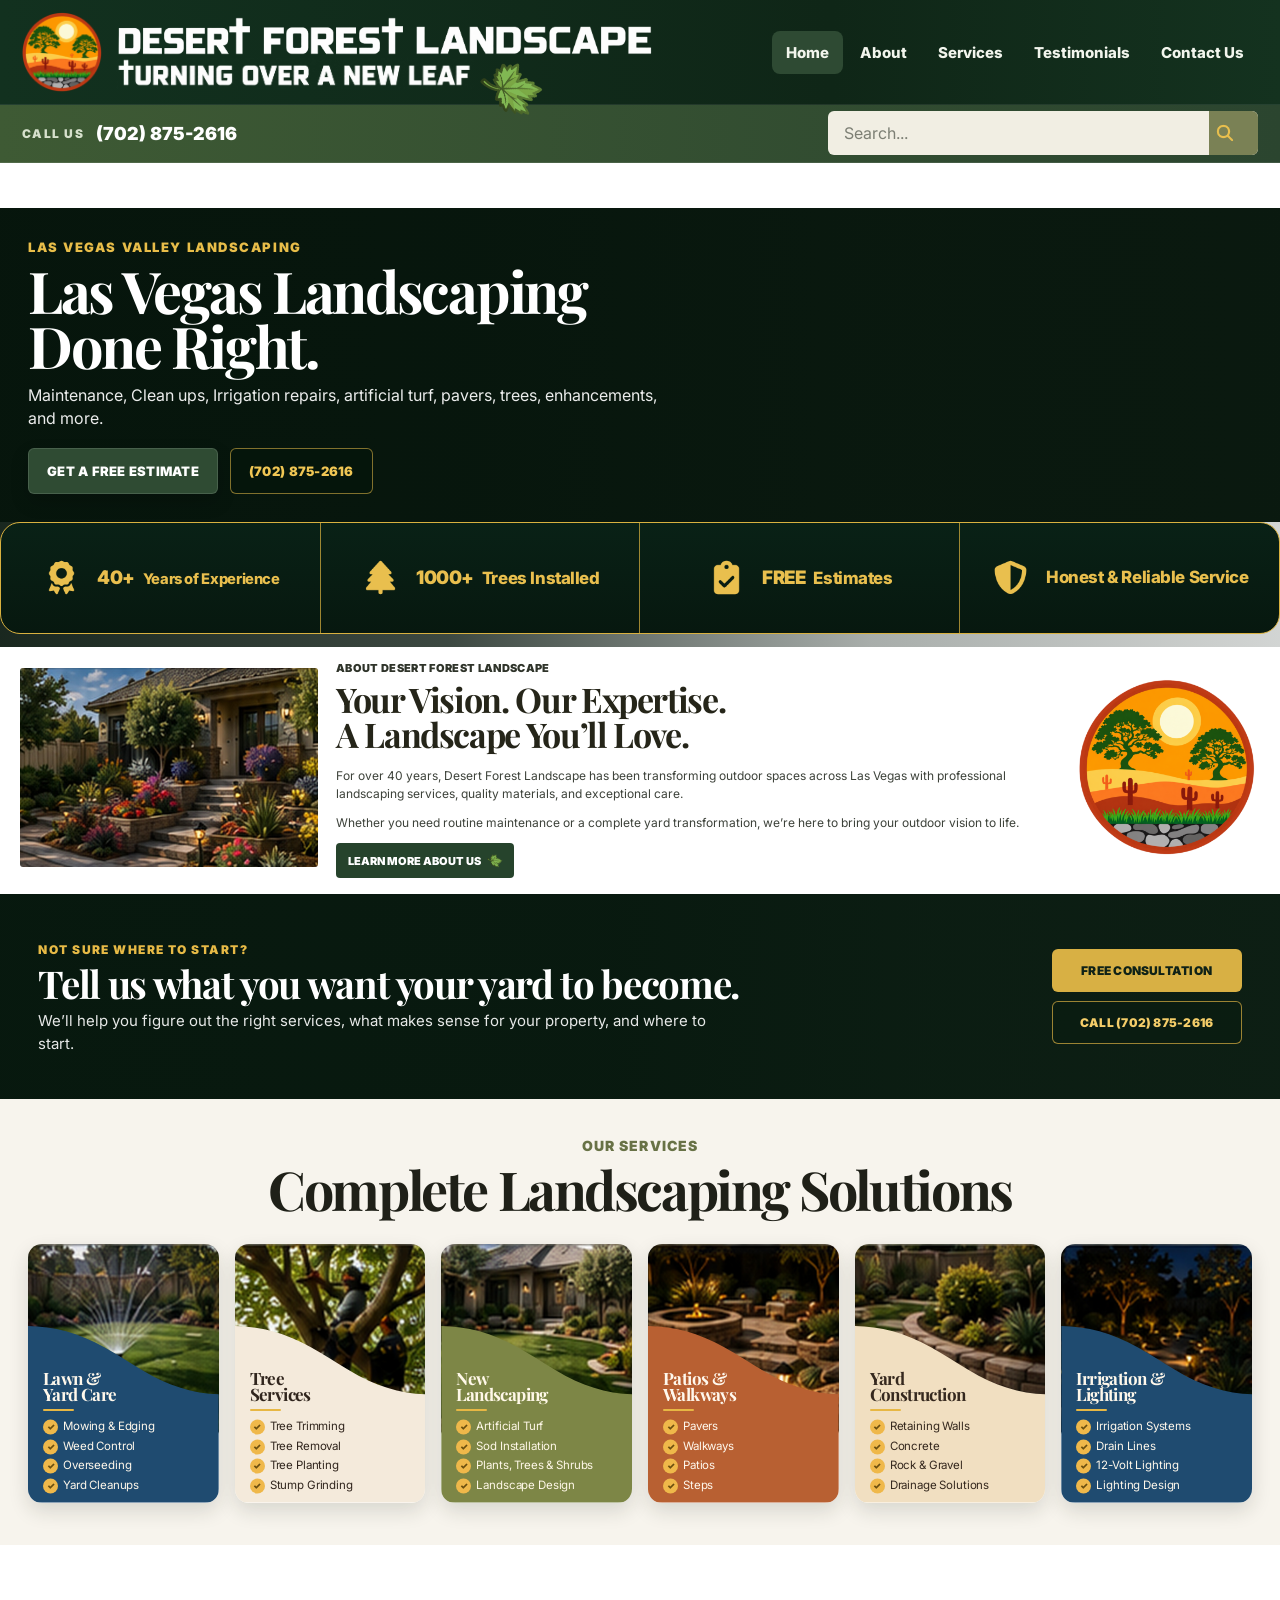
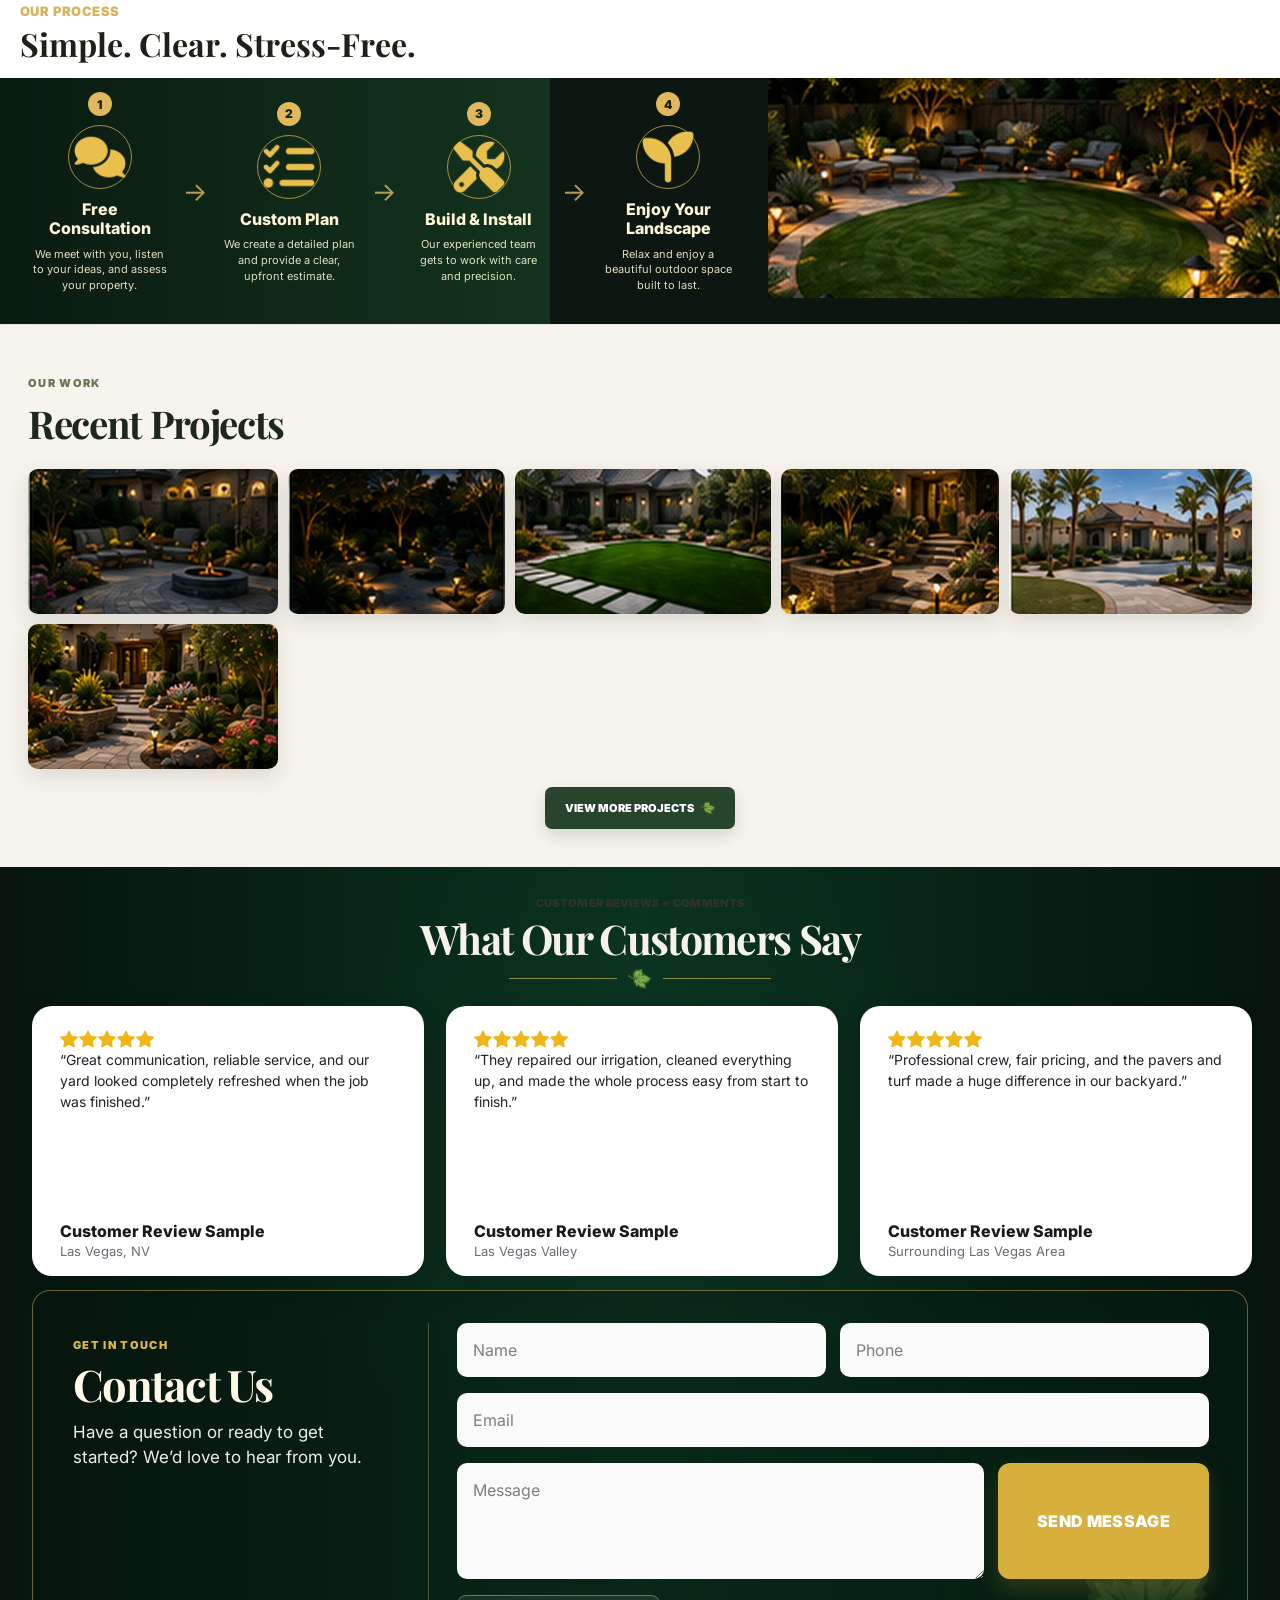
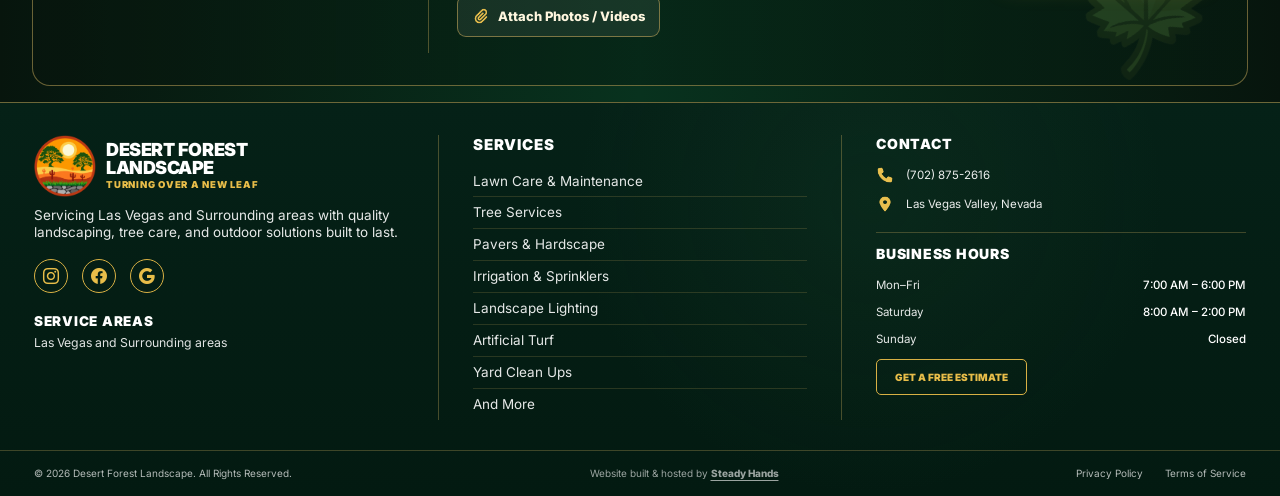
==== index.html @ 33e4dfc3 "Update index.html" ====
<!DOCTYPE html>
<html lang="en">
<head>
  <meta charset="UTF-8" />
  <meta name="viewport" content="width=device-width, initial-scale=1.0, maximum-scale=1.0, user-scalable=no" />
  <meta name="description" content="Desert Forest Landscape offers complete landscaping solutions in Las Vegas, from lawn care and tree services to pavers, irrigation, and lighting." />
  <title>Desert Forest Landscape</title>
  <link rel="preconnect" href="https://fonts.googleapis.com">
  <link rel="preconnect" href="https://fonts.gstatic.com" crossorigin>
  <link href="https://fonts.googleapis.com/css2?family=Inter:wght@400;500;600;700;800;900&family=Playfair+Display:wght@700;800;900&display=swap" rel="stylesheet">
  <link rel="stylesheet" href="https://cdn.jsdelivr.net/npm/bootstrap-icons@1.11.3/font/bootstrap-icons.min.css">
  <link rel="stylesheet" href="css.css" />

  <script>
    // Force a true refresh to start at the top of the page.
    if ('scrollRestoration' in history) {
      history.scrollRestoration = 'manual';
    }

    const navEntry = performance.getEntriesByType('navigation')[0];
    const isReload = navEntry && navEntry.type === 'reload';

    if (isReload && window.location.hash) {
      history.replaceState(
        null,
        '',
        window.location.pathname + window.location.search
      );
    }

    if (isReload) {
      window.scrollTo(0, 0);

      window.addEventListener('pageshow', () => {
        window.scrollTo(0, 0);

        requestAnimationFrame(() => {
          window.scrollTo(0, 0);

          requestAnimationFrame(() => {
            window.scrollTo(0, 0);
          });
        });
      });
    }
  </script>


  <style>
    .partner-ticker { overflow: hidden; background: #173f2f; color: #fff; white-space: nowrap; border-top: 1px solid rgba(255,255,255,.12); border-bottom: 1px solid rgba(255,255,255,.12); }
    .partner-ticker-track { display: inline-flex; align-items: center; gap: 28px; min-width: max-content; padding: 12px 0; font-weight: 800; letter-spacing: .08em; text-transform: uppercase; animation: partnerTicker 24s linear infinite; }
    @keyframes partnerTicker { from { transform: translateX(0); } to { transform: translateX(-50%); } }
    .customer-review-samples { grid-template-columns: repeat(3, minmax(0, 1fr)); gap: 22px; }
    .customer-review-samples .review-card { height: 100%; }
    .steadyhands-credit { margin: 8px 0 0; font-size: .85rem; opacity: .86; }
    .steadyhands-credit a { color: inherit; font-weight: 800; text-decoration: underline; text-underline-offset: 3px; }
    @media (max-width: 800px) {
      .customer-review-samples { grid-template-columns: 1fr; }
      .partner-ticker-track { animation-duration: 18s; }
    }
    .brand-leaf {
  cursor: pointer;
  position: relative;
  z-index: 10;
}

  </style>
</head>
<body>
  <header class="site-header">
    <div class="header-inner shell-wide">
      <a class="brand" href="#home" aria-label="Desert Forest Landscape home">
        <img class="brand-logo" src="images/logo.png" alt="Desert Forest Landscape logo" />
        <span class="brand-copy">
          <img class="brand-text" src="images/text.png" alt="Desert Forest Landscape" />
          <span class="brand-tagline-row">
            <img class="brand-slogan" src="images/slogan.png" alt="Turning over a new leaf" />
            <img class="brand-leaf" src="images/leaf.png" alt="" aria-hidden="true" />
          </span>
        </span>
      </a>

      <button class="mobile-menu-button" id="mobileMenuButton" aria-label="Open menu" aria-expanded="false">
        <span></span><span></span><span></span>
      </button>

      <nav class="main-nav" id="mainNav" aria-label="Primary navigation">
        <a href="#home" class="nav-link active">Home</a>
        <a href="#about" class="nav-link">About</a>
        <a href="#services" class="nav-link">Services</a>
        <a href="#testimonials" class="nav-link">Testimonials</a>
        
        <a href="#contact" class="nav-link">Contact Us</a>
      </nav>
    </div>
  </header>

  <div class="sub-header">
    <div class="sub-header-inner shell-wide">
      <a class="phone-link" href="tel:+17028752616">
        <span>Call Us</span>
        <strong>(702) 875-2616</strong>
      </a>

      <form class="site-search" role="search">
        <input type="search" placeholder="Search..." aria-label="Search services" />
        <button type="submit" aria-label="Search"><img src="icons/search.png" alt="" aria-hidden="true" style="width:20px;height:20px;object-fit:contain;"></button>
      </form>
    </div>
  </div>

  <section class="partner-ticker" aria-label="Trusted local partners">
    <div class="partner-ticker-track">
      <span>Star Nursery</span><span>•</span><span>Moon Valley Nursery</span><span>•</span><span>A&amp;L Handyman</span><span>•</span>
      <span>Star Nursery</span><span>•</span><span>Moon Valley Nursery</span><span>•</span><span>A&amp;L Handyman</span><span>•</span>
    </div>
  </section>

  <main id="home">
<section class="compact-hero" id="home">
      <div class="compact-hero-image" aria-hidden="true"></div>
      <div class="compact-hero-overlay"></div>
      <div class="compact-hero-content">
        <div class="compact-hero-copy">
          <span class="compact-hero-kicker">LAS VEGAS VALLEY LANDSCAPING</span>
          <h1>Las Vegas Landscaping Done Right.</h1>
          <p>Maintenance, Clean ups, Irrigation repairs, artificial turf, pavers, trees, enhancements, and more.</p>
          <div class="compact-hero-actions">
            <a class="hero-cta hero-cta-primary" href="#contact">GET A FREE ESTIMATE</a>
            <a class="hero-cta hero-cta-secondary" href="tel:+17028752616">(702) 875-2616</a>
          </div>
        </div>
      </div>
    </section>

    <section class="stats-section" aria-label="Company highlights">
      <div class="stats-grid">
        <article class="stat-card">
          <div class="stat-icon"><img src="icons/award.png" alt="" aria-hidden="true" style="width:100%;height:100%;object-fit:contain;"></div>
          <div class="stat-label"><strong>40+</strong><span>Years of Experience</span></div>
        </article>
        <article class="stat-card">
          <div class="stat-icon"><img src="icons/tree.png" alt="" aria-hidden="true" style="width:100%;height:100%;object-fit:contain;"></div>
          <div class="stat-label"><strong>1000+</strong><span>Trees Installed</span></div>
        </article>
        <article class="stat-card">
          <div class="stat-icon"><img src="icons/estimate.png" alt="" aria-hidden="true" style="width:100%;height:100%;object-fit:contain;"></div>
          <div class="stat-label"><strong>FREE</strong><span>Estimates</span></div>
        </article>
        <article class="stat-card">
          <div class="stat-icon"><img src="icons/reliable.png" alt="" aria-hidden="true" style="width:100%;height:100%;object-fit:contain;"></div>
          <div class="stat-label"><span>Honest &amp; Reliable Service</span></div>
        </article>
      </div>
    </section>

<section class="about-section" id="about">
      <div class="site-width about-grid">
        <div class="about-photo"><img src="images/1.png" alt="Desert Forest Landscape project" /></div>
        <div class="about-copy">
          <span class="eyebrow">ABOUT DESERT FOREST LANDSCAPE</span>
          <h2>Your Vision. Our Expertise.<br>A Landscape You’ll Love.</h2>
          <p>For over 40 years, Desert Forest Landscape has been transforming outdoor spaces across Las Vegas with professional landscaping services, quality materials, and exceptional care.</p>
          <p>Whether you need routine maintenance or a complete yard transformation, we’re here to bring your outdoor vision to life.</p>
          <a href="#contact" class="small-button">LEARN MORE ABOUT US <img src="images/leaf.png" alt="" aria-hidden="true"></a>
        </div>
        <div class="about-logo-wrap"><img src="images/logo.png" alt="Desert Forest Landscape logo" /></div>
      </div>
    </section>

    <section class="consultation-strip">
      <div class="consultation-strip-bg" aria-hidden="true"></div>
      <div class="consultation-strip-overlay"></div>
      <div class="consultation-strip-content">
        <div class="consultation-strip-copy">
          <span class="consultation-kicker">NOT SURE WHERE TO START?</span>
          <h2>Tell us what you want your yard to become.</h2>
          <p>We’ll help you figure out the right services, what makes sense for your property, and where to start.</p>
        </div>
        <div class="consultation-strip-actions">
          <a href="#contact" class="consultation-button primary">FREE CONSULTATION</a>
          <a href="tel:+17028752616" class="consultation-button secondary">CALL (702) 875-2616</a>
        </div>
      </div>
    </section>


    <section class="services-section" id="services">
      <div class="site-width">
        <div class="section-head">
          <span class="eyebrow centered-eyebrow">OUR SERVICES</span>
          <h2>Complete Landscaping Solutions</h2>
        </div>

        <div class="services-grid services-card-grid">
          <article class="service-card service-card-blue searchable-card">
            <img src="images/4.png" alt="Lawn and yard care service" />
            <div class="service-card-body">
              <h3>Lawn &amp;<br>Yard Care</h3>
              <span class="service-accent"></span>
              <ul>
                <li>Mowing &amp; Edging</li>
                <li>Weed Control</li>
                <li>Overseeding</li>
                <li>Yard Cleanups</li>
              </ul>
            </div>
          </article>

          <article class="service-card service-card-cream searchable-card">
            <img src="images/5.png" alt="Tree services" />
            <div class="service-card-body">
              <h3>Tree<br>Services</h3>
              <span class="service-accent"></span>
              <ul>
                <li>Tree Trimming</li>
                <li>Tree Removal</li>
                <li>Tree Planting</li>
                <li>Stump Grinding</li>
              </ul>
            </div>
          </article>

          <article class="service-card service-card-olive searchable-card">
            <img src="images/6.png" alt="New landscaping service" />
            <div class="service-card-body">
              <h3>New<br>Landscaping</h3>
              <span class="service-accent"></span>
              <ul>
                <li>Artificial Turf</li>
                <li>Sod Installation</li>
                <li>Plants, Trees &amp; Shrubs</li>
                <li>Landscape Design</li>
              </ul>
            </div>
          </article>

          <article class="service-card service-card-rust searchable-card">
            <img src="images/7.png" alt="Patios and walkways" />
            <div class="service-card-body">
              <h3>Patios &amp;<br>Walkways</h3>
              <span class="service-accent"></span>
              <ul>
                <li>Pavers</li>
                <li>Walkways</li>
                <li>Patios</li>
                <li>Steps</li>
              </ul>
            </div>
          </article>

          <article class="service-card service-card-tan searchable-card">
            <img src="images/8.png" alt="Yard construction" />
            <div class="service-card-body">
              <h3>Yard<br>Construction</h3>
              <span class="service-accent"></span>
              <ul>
                <li>Retaining Walls</li>
                <li>Concrete</li>
                <li>Rock &amp; Gravel</li>
                <li>Drainage Solutions</li>
              </ul>
            </div>
          </article>

          <article class="service-card service-card-blue searchable-card">
            <img src="images/9.png" alt="Irrigation and lighting" />
            <div class="service-card-body">
              <h3>Irrigation &amp;<br>Lighting</h3>
              <span class="service-accent"></span>
              <ul>
                <li>Irrigation Systems</li>
                <li>Drain Lines</li>
                <li>12-Volt Lighting</li>
                <li>Lighting Design</li>
              </ul>
            </div>
          </article>
        </div>
      </div>
    </section>

    <div class="site-width process-heading process-heading-outside">
      <span class="eyebrow">OUR PROCESS</span>
      <h2>Simple. Clear. Stress-Free.</h2>
    </div>

    <section class="process-section" id="process">
      <div class="site-width process-layout">
        <div class="process-copy">
          <div class="process-steps">
            <article class="step-item">
              <span class="step-badge">1</span>
              <div class="step-icon"><img src="icons/consultation.png" alt="" aria-hidden="true" style="width:100%;height:100%;object-fit:contain;"></div>
              <h3>Free Consultation</h3>
              <p>We meet with you, listen to your ideas, and assess your property.</p>
            </article>
            <div class="process-arrow">→</div>
            <article class="step-item">
              <span class="step-badge">2</span>
              <div class="step-icon"><img src="icons/custom-plan.png" alt="" aria-hidden="true" style="width:100%;height:100%;object-fit:contain;"></div>
              <h3>Custom Plan</h3>
              <p>We create a detailed plan and provide a clear, upfront estimate.</p>
            </article>
            <div class="process-arrow">→</div>
            <article class="step-item">
              <span class="step-badge">3</span>
              <div class="step-icon"><img src="icons/build-install.png" alt="" aria-hidden="true" style="width:100%;height:100%;object-fit:contain;"></div>
              <h3>Build &amp; Install</h3>
              <p>Our experienced team gets to work with care and precision.</p>
            </article>
            <div class="process-arrow">→</div>
            <article class="step-item">
              <span class="step-badge">4</span>
              <div class="step-icon"><img src="icons/landscape.png" alt="" aria-hidden="true" style="width:100%;height:100%;object-fit:contain;"></div>
              <h3>Enjoy Your Landscape</h3>
              <p>Relax and enjoy a beautiful outdoor space built to last.</p>
            </article>
          </div>
        </div>
        <div class="process-photo"><img src="images/3.png" alt="Completed landscape project" /></div>
      </div>
    </section>

    <section class="projects-section" id="projects">
      <div class="site-width">
        <div class="projects-heading-row">
          <div>
            <span class="section-kicker">OUR WORK</span>
            <h2 class="projects-heading">Recent Projects</h2>
          </div>
        </div>
        <div class="projects-grid">
          <img src="images/10.png" alt="Recent project one" />
          <img src="images/11.png" alt="Recent project two" />
          <img src="images/12.png" alt="Recent project three" />
          <img src="images/13.png" alt="Recent project four" />
          <img src="images/14.png" alt="Recent project five" />
          <img src="images/15.png" alt="Recent project six" />
        </div>
        <div class="project-button-row"><a href="#contact" class="small-button center-button">VIEW MORE PROJECTS <img src="images/leaf.png" alt="" aria-hidden="true"></a></div>
      </div>
    </section>
<section class="testimonials-section" id="testimonials">
      <div class="site-width">
        <div class="testimonial-heading redesigned-heading">
          <span class="eyebrow centered-eyebrow">CUSTOMER REVIEWS + COMMENTS</span>
          <h2>What Our Customers Say</h2>
          <div class="heading-divider" aria-hidden="true">
            <span></span>
            <img src="images/leaf.png" alt="" />
            <span></span>
          </div>
        </div>

        <div class="review-cards-grid customer-review-samples">
          <article class="review-card">
            <div class="review-score-inline">
              <div class="review-stars" aria-label="5 out of 5 stars"><i class="bi bi-star-fill"></i><i class="bi bi-star-fill"></i><i class="bi bi-star-fill"></i><i class="bi bi-star-fill"></i><i class="bi bi-star-fill"></i></div>
            </div>
            <p class="review-copy">“Great communication, reliable service, and our yard looked completely refreshed when the job was finished.”</p>
            <div class="review-author-meta"><strong>Customer Review Sample</strong><span>Las Vegas, NV</span></div>
          </article>

          <article class="review-card">
            <div class="review-score-inline">
              <div class="review-stars" aria-label="5 out of 5 stars"><i class="bi bi-star-fill"></i><i class="bi bi-star-fill"></i><i class="bi bi-star-fill"></i><i class="bi bi-star-fill"></i><i class="bi bi-star-fill"></i></div>
            </div>
            <p class="review-copy">“They repaired our irrigation, cleaned everything up, and made the whole process easy from start to finish.”</p>
            <div class="review-author-meta"><strong>Customer Review Sample</strong><span>Las Vegas Valley</span></div>
          </article>

          <article class="review-card">
            <div class="review-score-inline">
              <div class="review-stars" aria-label="5 out of 5 stars"><i class="bi bi-star-fill"></i><i class="bi bi-star-fill"></i><i class="bi bi-star-fill"></i><i class="bi bi-star-fill"></i><i class="bi bi-star-fill"></i></div>
            </div>
            <p class="review-copy">“Professional crew, fair pricing, and the pavers and turf made a huge difference in our backyard.”</p>
            <div class="review-author-meta"><strong>Customer Review Sample</strong><span>Surrounding Las Vegas Area</span></div>
          </article>
        </div>

        <section class="contact-bottom-section" id="contact">
          <div class="contact-bottom-copy">
            <span class="section-kicker light-kicker">GET IN TOUCH</span>
            <h2>Contact Us</h2>
            <p>Have a question or ready to get started? We’d love to hear from you.</p>
          </div>
          <form class="contact-bottom-form" enctype="multipart/form-data">
            <div class="contact-grid">
              <input type="text" placeholder="Name" aria-label="Name">
              <input type="text" placeholder="Phone" aria-label="Phone">
            </div>
            <input type="email" placeholder="Email" aria-label="Email">

            <div class="contact-message-row">
              <textarea placeholder="Message" aria-label="Message"></textarea>
              <button type="submit" class="contact-submit">SEND MESSAGE</button>
            </div>

            <div class="contact-attachment-row">
              <label class="attachment-button" for="contactFiles">
                <img src="icons/attachment.png" alt="" aria-hidden="true" style="width:18px;height:18px;object-fit:contain;">
                <span>Attach Photos / Videos</span>
              </label>
              <input
                id="contactFiles"
                class="attachment-input"
                type="file"
                name="attachments"
                accept="image/*,video/*"
                multiple
              >
            </div>

            <div class="attachment-preview" id="attachmentPreview" aria-live="polite"></div>
          </form>
        </section>

        <footer class="mobile-footer-reference" aria-label="Desert Forest Landscape footer">
          <div class="mobile-footer-hero">
            <div class="mobile-footer-brand">
              <img class="mobile-footer-logo" src="images/logo.png" alt="Desert Forest Landscape logo">
              <div class="mobile-footer-title">DESERT FOREST<br>LANDSCAPE</div>
              <div class="mobile-footer-tagline">TURNING OVER A NEW LEAF</div>
            </div>
            <p class="mobile-footer-about">Servicing Las Vegas and Surrounding areas with quality landscaping, tree care, and outdoor solutions built to last.</p>
            <div class="mobile-footer-socials" aria-label="Social media">
              <a href="#" aria-label="Instagram"><i class="bi bi-instagram"></i></a>
              <a href="#" aria-label="Facebook"><i class="bi bi-facebook"></i></a>
              <a href="#" aria-label="Google"><i class="bi bi-google"></i></a>
            </div>
          </div>

          <div class="mobile-footer-section mobile-footer-areas">
            <h3><img src="icons/location.png" alt="" aria-hidden="true" style="width:18px;height:18px;object-fit:contain;"><span>SERVICE AREAS</span></h3>
            <p>Las Vegas and Surrounding areas</p>
          </div>

          <div class="mobile-footer-section mobile-footer-services-section">
            <h3><i class="bi bi-flower1" aria-hidden="true"></i><span>SERVICES</span></h3>
            <div class="mobile-footer-service-grid">
              <div><i class="bi bi-flower2"></i><span>Lawn Care &amp; Maintenance</span></div>
              <div><i class="bi bi-tree"></i><span>Tree Services</span></div>
              <div><i class="bi bi-grid-3x3-gap-fill"></i><span>Pavers &amp; Hardscape</span></div>
              <div><i class="bi bi-droplet-fill"></i><span>Irrigation</span></div>
              <div><i class="bi bi-lightbulb-fill"></i><span>Landscape Lighting</span></div>
              <div><i class="bi bi-flower1"></i><span>Artificial Turf</span></div>
              <div><i class="bi bi-trash3-fill"></i><span>Yard Clean Ups</span></div>
              <div><i class="bi bi-three-dots"></i><span>And More</span></div>
            </div>
          </div>

          <div class="mobile-footer-contact-hours">
            <div class="mobile-footer-contact-block">
              <h3>CONTACT</h3>
              <a href="tel:+17028752616"><img src="icons/phone.png" alt="" aria-hidden="true" style="width:18px;height:18px;object-fit:contain;"><span>(702) 875-2616</span></a>
              <p><img src="icons/location.png" alt="" aria-hidden="true" style="width:18px;height:18px;object-fit:contain;"><span>Las Vegas Valley, Nevada</span></p>
            </div>
            <div class="mobile-footer-hours-block">
              <h3>BUSINESS HOURS</h3>
              <div><span>Mon–Fri</span><strong>7:00 AM – 6:00 PM</strong></div>
              <div><span>Saturday</span><strong>8:00 AM – 2:00 PM</strong></div>
              <div><span>Sunday</span><strong>Closed</strong></div>
            </div>
          </div>

          <a class="mobile-footer-estimate" href="#contact"><img src="icons/estimate.png" alt="" aria-hidden="true" style="width:18px;height:18px;object-fit:contain;"><span>GET A FREE ESTIMATE</span></a>

          <div class="mobile-footer-bottom">
            <p>© 2026 Desert Forest Landscape. All Rights Reserved.</p>
             <p class="steadyhands-credit">Website built &amp; hosted by <a href="https://steadyhandsop.com" target="_blank" rel="noopener">Steady Hands</a></p>
            <div><a href="#">Privacy Policy</a><span>•</span><a href="#">Terms of Service</a></div>
          </div>
        </footer>

        <footer class="site-footer site-footer-expanded">
          <div class="footer-main">
            <div class="footer-brand-column">
              <div class="footer-brand-lockup">
                <img class="footer-logo" src="images/logo.png" alt="Desert Forest Landscape logo">
                <div>
                  <strong class="footer-brand-name">DESERT FOREST<br>LANDSCAPE</strong>
                  <span class="footer-tagline">TURNING OVER A NEW LEAF</span>
                </div>
              </div>
              <p class="footer-about">Servicing Las Vegas and Surrounding areas with quality landscaping, tree care, and outdoor solutions built to last.</p>
              <div class="footer-socials footer-brand-socials" aria-label="Social media">
                <a href="#" aria-label="Instagram"><i class="bi bi-instagram"></i></a>
                <a href="#" aria-label="Facebook"><i class="bi bi-facebook"></i></a>
                <a href="#" aria-label="Google"><i class="bi bi-google"></i></a>
              </div>
              <div class="footer-service-areas">
                <h3>SERVICE AREAS</h3>
                <p class="footer-service-area-copy">Las Vegas and Surrounding areas</p>
              </div>
            </div>

            <div class="footer-column footer-services">
              <h3>SERVICES</h3>
              <ul class="footer-list footer-services-list">
                <li>Lawn Care &amp; Maintenance</li>
                <li>Tree Services</li>
                <li>Pavers &amp; Hardscape</li>
                <li>Irrigation &amp; Sprinklers</li>
                <li>Landscape Lighting</li>
                <li>Artificial Turf</li>
                <li>Yard Clean Ups</li>
                <li>And More</li>
              </ul>
            </div>

            <div class="footer-right-panel">
              <div class="footer-right-top">
                <div class="footer-column footer-contact-area">
                  <h3>CONTACT</h3>
                  <a class="footer-contact-link" href="tel:+17028752616"><img src="icons/phone.png" alt="" aria-hidden="true" style="width:18px;height:18px;object-fit:contain;"><span>(702) 875-2616</span></a>
                  <div class="footer-location"><img src="icons/location.png" alt="" aria-hidden="true" style="width:18px;height:18px;object-fit:contain;"><span>Las Vegas Valley, Nevada</span></div>
                </div>

                <div class="footer-column footer-hours">
                  <h3>BUSINESS HOURS</h3>
                  <div class="hours-row"><span>Mon–Fri</span><strong>7:00 AM – 6:00 PM</strong></div>
                  <div class="hours-row"><span>Saturday</span><strong>8:00 AM – 2:00 PM</strong></div>
                  <div class="hours-row"><span>Sunday</span><strong>Closed</strong></div>
                  <a class="footer-estimate-button" href="#contact">GET A FREE ESTIMATE</a>
                </div>
              </div>
            </div>
          </div>

          <div class="footer-bottom">
            <p>© 2026 Desert Forest Landscape. All Rights Reserved.</p>
             <p class="steadyhands-credit">Website built &amp; hosted by <a href="https://steadyhandsop.com" target="_blank" rel="noopener">Steady Hands</a></p>
            <div class="footer-links"><a href="#">Privacy Policy</a><a href="#">Terms of Service</a></div>
          </div>
        </footer>
      </div>
    </section>
  </main>
<script>
  const mapleLeaf = document.querySelector('.brand-leaf');

  if (mapleLeaf) {
    let leafIsFalling = false;

    mapleLeaf.addEventListener('click', function (event) {
      event.preventDefault();
      event.stopPropagation();

      if (leafIsFalling) return;
      leafIsFalling = true;

      const rect = mapleLeaf.getBoundingClientRect();

      const fallDistance =
        window.innerHeight - rect.bottom + rect.height + 80;

      const fallAnimation = mapleLeaf.animate(
        [
          {
            transform:
              'translate3d(0px, 0px, 0px) rotateX(0deg) rotateY(0deg) rotateZ(0deg)'
          },

          {
            transform:
              `translate3d(55px, ${fallDistance * 0.08}px, 0)
               rotateX(25deg) rotateY(45deg) rotateZ(18deg)`
          },

          {
            transform:
              `translate3d(100px, ${fallDistance * 0.17}px, 0)
               rotateX(55deg) rotateY(100deg) rotateZ(35deg)`
          },

          {
            transform:
              `translate3d(115px, ${fallDistance * 0.26}px, 0)
               rotateX(85deg) rotateY(150deg) rotateZ(42deg)`
          },

          {
            transform:
              `translate3d(92px, ${fallDistance * 0.35}px, 0)
               rotateX(120deg) rotateY(205deg) rotateZ(30deg)`
          },

          {
            transform:
              `translate3d(35px, ${fallDistance * 0.45}px, 0)
               rotateX(160deg) rotateY(265deg) rotateZ(8deg)`
          },

          {
            transform:
              `translate3d(-40px, ${fallDistance * 0.55}px, 0)
               rotateX(205deg) rotateY(330deg) rotateZ(-20deg)`
          },

          {
            transform:
              `translate3d(-100px, ${fallDistance * 0.65}px, 0)
               rotateX(250deg) rotateY(395deg) rotateZ(-40deg)`
          },

          {
            transform:
              `translate3d(-115px, ${fallDistance * 0.74}px, 0)
               rotateX(295deg) rotateY(460deg) rotateZ(-44deg)`
          },

          {
            transform:
              `translate3d(-85px, ${fallDistance * 0.82}px, 0)
               rotateX(335deg) rotateY(520deg) rotateZ(-30deg)`
          },

          {
            transform:
              `translate3d(-15px, ${fallDistance * 0.90}px, 0)
               rotateX(375deg) rotateY(580deg) rotateZ(0deg)`
          },

          {
            transform:
              `translate3d(75px, ${fallDistance}px, 0)
               rotateX(430deg) rotateY(650deg) rotateZ(35deg)`
          }
        ],
        {
          duration: 9000,
          easing: 'cubic-bezier(0.45, 0.05, 0.55, 0.95)',
          fill: 'forwards'
        }
      );

      fallAnimation.onfinish = function () {

        /*
          The leaf is now underneath the screen.
          Hide THAT SAME leaf while we reposition it above.
        */

        mapleLeaf.style.opacity = '0';

        fallAnimation.cancel();

        const freshRect = mapleLeaf.getBoundingClientRect();

        const startAbove =
          -(freshRect.top + freshRect.height + 80);

        mapleLeaf.style.opacity = '1';

        const returnAnimation = mapleLeaf.animate(
          [
            {
              transform:
                `translate3d(-70px, ${startAbove}px, 0)
                 rotateX(80deg)
                 rotateY(120deg)
                 rotateZ(-30deg)`
            },

            {
              transform:
                `translate3d(-105px, ${startAbove * 0.78}px, 0)
                 rotateX(120deg)
                 rotateY(175deg)
                 rotateZ(-42deg)`
            },

            {
              transform:
                `translate3d(-90px, ${startAbove * 0.58}px, 0)
                 rotateX(165deg)
                 rotateY(235deg)
                 rotateZ(-32deg)`
            },

            {
              transform:
                `translate3d(-35px, ${startAbove * 0.40}px, 0)
                 rotateX(205deg)
                 rotateY(295deg)
                 rotateZ(-12deg)`
            },

            {
              transform:
                `translate3d(45px, ${startAbove * 0.27}px, 0)
                 rotateX(245deg)
                 rotateY(355deg)
                 rotateZ(20deg)`
            },

            {
              transform:
                `translate3d(100px, ${startAbove * 0.17}px, 0)
                 rotateX(285deg)
                 rotateY(415deg)
                 rotateZ(40deg)`
            },

            {
              transform:
                `translate3d(110px, ${startAbove * 0.10}px, 0)
                 rotateX(315deg)
                 rotateY(460deg)
                 rotateZ(42deg)`
            },

            {
              transform:
                `translate3d(80px, ${startAbove * 0.055}px, 0)
                 rotateX(335deg)
                 rotateY(495deg)
                 rotateZ(30deg)`
            },

            {
              transform:
                `translate3d(38px, ${startAbove * 0.025}px, 0)
                 rotateX(350deg)
                 rotateY(520deg)
                 rotateZ(15deg)`
            },

            {
              transform:
                'translate3d(0px, 0px, 0px) rotateX(0deg) rotateY(0deg) rotateZ(0deg)'
          }
          ],
          {
            duration: 6500,
            easing: 'cubic-bezier(0.45, 0.05, 0.55, 0.95)',
            fill: 'forwards'
          }
        );

        returnAnimation.onfinish = function () {
        returnAnimation.cancel();

        mapleLeaf.style.removeProperty('transform');
        mapleLeaf.style.removeProperty('opacity');

        leafIsFalling = false;
      };

        returnAnimation.oncancel = function () {
          mapleLeaf.style.transform = '';
          mapleLeaf.style.opacity = '';
          leafIsFalling = false;
        };
      };

      fallAnimation.oncancel = function () {
        // Don't reset here because cancel() is also used
        // to transition into the return animation.
      };
    });
  }
</script>
<script src="js.js"></script>

</body>
</html>
---- css.css ----
* { box-sizing: border-box; }
:root {
  --bg-dark: #08170d;
  --bg-dark-2: #112616;
  --bg-dark-3: #173622;
  --green-bar: #3b5634;
  --green-bar-2: #2b432c;
  --gold: #d7b360;
  --gold-soft: #bca15d;
  --cream: #f7f4ed;
  --paper: #ffffff;
  --ink: #1f2018;
  --muted: #575e51;
  --line: rgba(255, 255, 255, 0.08);
  --shadow: 0 14px 24px rgba(20, 22, 14, 0.12);
  --radius: 10px;
}

html {
  scroll-behavior: smooth;
  scroll-padding-top: 130px;
}

body {
  margin: 0;
  font-family: 'Inter', Arial, Helvetica, sans-serif;
  color: var(--ink);
  background: var(--paper);
}

img { display: block; max-width: 100%; }
a { color: inherit; }
button, input { font: inherit; }
.site-width { width: 100%; margin: 0; }


/* HEADER — replaced to match the supplied reference */
.shell-wide {
  width: min(100% - 44px, 1480px);
  margin: 0 auto;
}

.site-header {
  position: fixed;
  inset: 0 0 auto 0;
  z-index: 50;
  background: linear-gradient(90deg, #12311f, #0f2617 65%, #14321f);
  border-bottom: 1px solid rgba(255, 255, 255, 0.08);
}

.header-inner {
  min-height: 104px;
  display: flex;
  align-items: center;
  gap: 26px;
  padding: 12px 0;
}

.brand {
  display: flex;
  align-items: center;
  gap: 14px;
  flex: 0 1 720px;
  min-width: 260px;
  text-decoration: none;
}

.brand-logo {
  width: 80px;
  height: 80px;
  object-fit: contain;
  flex: 0 0 80px;
}

.brand-copy {
  display: flex;
  flex-direction: column;
  min-width: 0;
}

.brand-text {
  width: 100%;
  max-width: 540px;
  filter: brightness(0) invert(1);
}

.brand-tagline-row {
  display: flex;
  align-items: flex-end;
  gap: 0;
  margin-top: -10px;
  min-height: 42px;
}

.brand-slogan {
  max-width: 392px;
  max-height: 31px;
  filter: brightness(0) invert(1);
}

.brand-leaf {
  width: 58px;
  height: 58px;
  margin-left: 10px;
  margin-bottom: -30px;
  transform: rotate(70deg);
}

.main-nav {
  display: flex;
  gap: 3px;
  margin-left: auto;
  align-items: center;
}

.main-nav a {
  color: #f2f5ed;
  text-decoration: none;
  font-size: 15px;
  font-weight: 800;
  padding: 12px 14px;
  border-radius: 8px;
  white-space: nowrap;
  transition: background 0.2s ease, color 0.2s ease;
}

.main-nav a:hover { background: rgba(255, 255, 255, 0.08); }
.main-nav a.active { background: #2e4a33; }

.mobile-menu-button {
  display: none;
  margin-left: auto;
  width: 46px;
  height: 44px;
  border: 0;
  border-radius: 8px;
  background: #2a4430;
  cursor: pointer;
  padding: 10px;
}

.mobile-menu-button span {
  display: block;
  height: 2px;
  margin: 5px 0;
  background: #fff;
}

.sub-header {
  position: fixed;
  top: 104px;
  left: 0;
  right: 0;
  z-index: 40;
  background: linear-gradient(90deg, #3e5a34, #2b452f);
  border-bottom: 1px solid rgba(255, 255, 255, 0.1);
}

.sub-header-inner {
  min-height: 58px;
  display: flex;
  align-items: center;
  justify-content: space-between;
  gap: 20px;
}

.phone-link {
  display: flex;
  align-items: center;
  gap: 12px;
  color: #ffffff;
  text-decoration: none;
}

.phone-link span {
  text-transform: uppercase;
  font-size: 12px;
  letter-spacing: 0.12em;
  font-weight: 900;
  color: #d6e0cc;
}

.phone-link strong {
  font-size: 18px;
  font-weight: 900;
}

.site-search {
  width: min(430px, 38vw);
  height: 44px;
  display: flex;
  background: #f1eee3;
  overflow: hidden;
  border-radius: 6px;
}

.site-search input {
  width: 100%;
  border: 0;
  outline: 0;
  background: transparent;
  padding: 0 16px;
  color: #1d251a;
}

.site-search input::placeholder { color: rgba(29, 37, 26, 0.55); }

.site-search button {
  width: 54px;
  border: 0;
  cursor: pointer;
  color: #ffffff;
  background: #7a8155;
  font-size: 20px;
  font-weight: 900;
}

/* Fixed header stack is 104px + 58px. */
main { padding-top: 162px; }




.stats-grid {
  width: 100%;
  display: grid;
  grid-template-columns: repeat(4, minmax(0, 1fr));
  background: linear-gradient(180deg, #092116 0%, #07180f 100%);
  border: 1.5px solid #d9b13f;
  border-radius: 20px;
  overflow: hidden;
}

.stat-card {
  min-width: 0;
  min-height: 110px;
  padding: 18px clamp(16px, 1.7vw, 30px);
  display: flex;
  align-items: center;
  justify-content: center;
  gap: clamp(12px, 1.2vw, 22px);
  color: #e9bf4e;
  background: transparent;
  border-right: 1px solid rgba(217, 177, 63, .72);
  overflow: hidden;
}

.stat-card:last-child {
  border-right: 0;
}

.stat-icon {
  width: clamp(40px, 3.2vw, 52px);
  height: clamp(40px, 3.2vw, 52px);
  flex: 0 0 clamp(40px, 3.2vw, 52px);
  display: grid;
  place-items: center;
  color: #e9bf4e;
  font-size: clamp(38px, 3vw, 50px);
  line-height: 1;
}

.stat-icon i {
  display: block;
  line-height: 1;
}

.stat-label {
  min-width: 0;
  display: flex;
  align-items: baseline;
  gap: 8px;
  color: #e9bf4e;
}

.stat-label strong,
.stat-label span {
  color: #e9bf4e;
  line-height: 1.05;
  font-weight: 800;
  letter-spacing: -0.025em;
}

.stat-label strong {
  flex: 0 0 auto;
  font-size: clamp(18px, 1.45vw, 26px);
  font-weight: 900;
}

.stat-label span {
  min-width: 0;
  font-size: clamp(15px, 1.32vw, 23px);
  white-space: normal;
  text-wrap: balance;
}

.about-section {
  padding: 22px 0 16px;
  background: #fff;
}

.about-grid {
  display: grid;
  grid-template-columns: 298px 1fr 186px;
  gap: 18px;
  padding: 0 20px;
  align-items: center;
}

.about-photo img {
  width: 100%;
  height: 199px;
  object-fit: cover;
  border-radius: 3px;
}

.eyebrow {
  display: inline-block;
  font-size: 11px;
  font-weight: 900;
  letter-spacing: 0.03em;
  color: #2f342a;
  margin-bottom: 7px;
}

.about-copy h2,
.section-head h2 {
  margin: 0 0 16px;
  font-family: 'Playfair Display', Georgia, serif;
  font-size: 34px;
  line-height: 1.02;
  letter-spacing: -0.04em;
  color: #252519;
}

.about-copy p {
  margin: 0 0 11px;
  font-size: 12px;
  line-height: 1.5;
  color: #3d423a;
}

.small-button {
  display: inline-flex;
  align-items: center;
  gap: 7px;
  height: 35px;
  padding: 0 12px;
  border-radius: 4px;
  background: #26432c;
  color: #fff;
  text-decoration: none;
  font-size: 11px;
  font-weight: 900;
}

.small-button img,
.mini-section-title img {
  width: 14px;
  height: 14px;
  transform: rotate(70deg);
}

.about-logo-wrap {
  display: flex;
  justify-content: center;
}

.about-logo-wrap img {
  width: 178px;
  height: 178px;
  border-radius: 50%;
  object-fit: cover;
}



.process-section {
  background: linear-gradient(90deg, #0a1b10 0%, #14331e 43%, #0b1710 43%, #09150d 100%);
  padding: 18px 0 0;
  color: #fff;
}

.process-layout {
  display: grid;
  grid-template-columns: 1.5fr 1fr;
  gap: 0;
  align-items: stretch;
}

.process-copy {
  padding: 0 20px 14px;
}

.process-copy .eyebrow { color: var(--gold); margin-bottom: 5px; }
.process-copy h2 {
  margin: 0 0 14px;
  font-family: 'Playfair Display', Georgia, serif;
  font-size: 24px;
  line-height: 1;
  color: #fff6db;
}

.process-steps {
  display: grid;
  grid-template-columns: 1fr 18px 1fr 18px 1fr 18px 1fr;
  gap: 6px;
  align-items: start;
}

.step-item {
  text-align: center;
  position: relative;
}

.step-badge {
  display: inline-grid;
  place-items: center;
  width: 20px;
  height: 20px;
  border-radius: 50%;
  background: #e0b95f;
  color: #172517;
  font-size: 11px;
  font-weight: 900;
  margin-bottom: 7px;
}

.step-icon {
  width: 58px;
  height: 58px;
  margin: 0 auto 8px;
  border: 1px solid rgba(223, 185, 95, 0.7);
  border-radius: 50%;
  color: var(--gold);
  padding: 12px;
}

.step-item h3 {
  margin: 0 0 6px;
  font-family: 'Inter', Arial, sans-serif;
  font-size: 13px;
  font-weight: 700;
  color: #fff5d8;
}

.step-item p {
  margin: 0 auto;
  max-width: 106px;
  font-size: 8px;
  line-height: 1.5;
  color: rgba(255, 246, 216, 0.88);
}

.process-arrow {
  align-self: center;
  justify-self: center;
  color: rgba(223, 185, 95, 0.8);
  font-size: 26px;
  line-height: 1;
  margin-top: 21px;
}

.process-photo img {
  width: 100%;
  height: 195px;
  object-fit: cover;
}

.projects-section {
  padding: 12px 0 14px;
  background: #fff;
}

.mini-section-title {
  display: flex;
  align-items: center;
  justify-content: center;
  gap: 5px;
  margin: 0;
  padding: 0 20px;
  font-family: 'Inter', Arial, sans-serif;
  font-size: 12px;
  font-weight: 900;
  letter-spacing: 0.02em;
  color: #24251c;
}

.projects-grid {
  display: grid;
  grid-template-columns: repeat(5, 1fr);
  gap: 6px;
  padding: 10px 20px 0;
}

.projects-grid img {
  width: 100%;
  height: 73px;
  object-fit: cover;
  border-radius: 5px;
}

.project-button-row {
  text-align: center;
  padding-top: 9px;
}

.center-button { justify-content: center; min-width: 150px; }

.testimonials-section {
  padding: 12px 0 0;
  background: linear-gradient(180deg, #0b2416 0%, #07170d 100%);
  color: #fff;
}

.light-title { color: #fff7da; }

.testimonial-layout {
  display: grid;
  grid-template-columns: 1.36fr 0.64fr;
  gap: 8px;
  padding: 10px 20px 0;
  align-items: stretch;
}

.testimonial-cards {
  display: grid;
  grid-template-columns: repeat(3, 1fr);
  gap: 5px;
}

.testimonial-card {
  border: 1px solid rgba(214, 179, 96, 0.45);
  border-radius: 6px;
  padding: 12px 12px 10px;
  min-height: 108px;
}

.testimonial-card p {
  margin: 0 0 14px;
  font-size: 10px;
  line-height: 1.55;
  color: rgba(255,255,255,0.95);
}

.testimonial-foot {
  display: flex;
  align-items: center;
  justify-content: space-between;
  gap: 8px;
}

.testimonial-foot span {
  font-size: 9px;
  color: rgba(255,255,255,0.95);
}

.testimonial-foot strong {
  font-size: 11px;
  font-weight: 900;
  color: var(--gold);
  letter-spacing: 0.12em;
}

.testimonial-photo img {
  width: 100%;
  height: 100%;
  min-height: 108px;
  object-fit: cover;
  border-radius: 0;
}

.site-footer {
  display: flex;
  align-items: center;
  gap: 16px;
  justify-content: flex-start;
  padding: 10px 20px 12px;
  color: rgba(255,255,255,0.88);
}

.site-footer p,
.site-footer a {
  margin: 0;
  font-size: 10px;
  text-decoration: none;
}

.footer-links {
  display: flex;
  align-items: center;
  gap: 16px;
}

.search-match,
.searchable-card.search-match {
  outline: 3px solid rgba(214, 179, 96, 0.95);
  outline-offset: 1px;
}

@media (max-width: 860px) {
  html { scroll-padding-top: 190px; }

  .header-inner,
  .sub-header-inner,
  .top-cards-grid,
  .about-grid,
  .services-grid,
  .testimonial-layout,
  .site-footer,
  .projects-grid {
    padding-left: 14px;
    padding-right: 14px;
  }

  .header-inner {
    min-height: 78px;
    padding: 8px 0;
    flex-wrap: nowrap;
  }

  .brand-text { width: 230px; }
  .brand-slogan { width: 180px; }

  .mobile-menu-button { display: block; }

  .main-nav {
    width: 100%;
    display: none;
    flex-direction: column;
    align-items: stretch;
    gap: 6px;
    margin-left: 0;
    padding-top: 8px;
  }

  .main-nav.open { display: flex; }

  .nav-link { text-align: center; background: rgba(255,255,255,0.06); }

  .sub-header-inner {
    min-height: auto;
    padding-top: 8px;
    padding-bottom: 10px;
    flex-direction: column;
    align-items: stretch;
  }

  .site-search { width: 100%; }

  .hero-image { height: 220px; }
  .top-cards-grid,
  .services-grid,
  .projects-grid,
  .testimonial-cards,
  .stats-grid,
  .about-grid,
  .process-layout {
    grid-template-columns: 1fr;
  }

  .top-card img { height: 200px; }
  .stats-grid { margin: 0 14px; }
  .stat-card { border-right: 0; border-bottom: 1px solid rgba(210, 180, 98, 0.28); }
  .stat-card:last-child { border-bottom: 0; }
  .about-photo img { height: 220px; }
  .about-logo-wrap { justify-content: flex-start; }
  .services-grid { gap: 18px; }
  .service-card img { height: 180px; }
  .process-steps { grid-template-columns: 1fr; }
  .process-arrow { display: none; }
  .step-item p { max-width: 180px; font-size: 11px; }
  .process-photo img { height: 240px; }
  .projects-grid img { height: 130px; }
  .why-card { padding: 0 0 16px; border-right: 0; border-bottom: 1px solid #d7d7d1; }
  .why-card:last-child { border-bottom: 0; }
  .testimonial-photo img { min-height: 180px; }
  .site-footer { flex-direction: column; align-items: flex-start; }
}


/* Responsive header rules from the supplied reference. */
@media (max-width: 1100px) {
  .header-inner { min-height: 88px; }
  .brand-logo { width: 68px; height: 68px; flex-basis: 68px; }
  .brand-text { max-width: 430px; }
  .brand-slogan { max-width: 315px; max-height: 27px; }
  .brand-leaf { width: 44px; height: 44px; margin-bottom: -12px; }
  .mobile-menu-button { display: block; }
  .main-nav {
    position: absolute;
    left: 22px;
    right: 22px;
    top: calc(100% + 8px);
    display: none;
    padding: 8px;
    flex-direction: column;
    align-items: stretch;
    background: #173220;
    border-radius: 12px;
    box-shadow: var(--shadow);
  }
  .main-nav.open { display: flex; }
  .main-nav a { width: 100%; }
  .sub-header { top: 88px; }
  main { padding-top: 146px; }
}

@media (max-width: 760px) {
  .shell-wide { width: min(100% - 28px, 1480px); }
  .header-inner { min-height: 78px; padding: 8px 0; }
  .brand { gap: 10px; }
  .brand-logo { width: 54px; height: 54px; flex-basis: 54px; }
  .brand-text { max-width: 248px; }
  .brand-tagline-row { margin-top: -4px; min-height: 26px; }
  .brand-slogan { max-width: 186px; max-height: 18px; }
  .brand-leaf { width: 30px; height: 30px; margin-left: 2px; margin-bottom: -5px; }
  .sub-header { top: 78px; }
  .sub-header-inner {
    min-height: auto;
    padding: 8px 0 10px;
    flex-direction: column;
    align-items: stretch;
  }
  .phone-link { justify-content: center; }
  .site-search { width: 100%; }
  main { padding-top: 172px; }
}


/* FREE ONLINE ICONS — Bootstrap Icons */
.site-search button .bi { font-size: 15px; line-height: 1; }
.stat-icon, .step-icon, .why-icon { display: grid; place-items: center; }
.stat-icon .bi { font-size: 34px; line-height: 1; }
.step-icon .bi { font-size: 30px; line-height: 1; }
.why-icon .bi { font-size: 29px; line-height: 1; }







/* Final company-highlight responsive rules */
@media (max-width: 1180px) {
  .stats-grid {
    grid-template-columns: repeat(2, minmax(0, 1fr));
  }

  .stat-card {
    min-height: 96px;
  }

  .stat-card:nth-child(2) {
    border-right: 0;
  }

  .stat-card:nth-child(-n + 2) {
    border-bottom: 1px solid rgba(217, 177, 63, .72);
  }
}

@media (max-width: 650px) {
  .stats-section {
    padding: 12px 14px 18px;
  }

  .stats-grid {
    grid-template-columns: 1fr;
    border-radius: 16px;
  }

  .stat-card,
  .stat-card:nth-child(2) {
    min-height: 76px;
    justify-content: flex-start;
    padding: 14px 18px;
    border-right: 0;
    border-bottom: 1px solid rgba(217, 177, 63, .72);
  }

  .stat-card:last-child {
    border-bottom: 0;
  }

  .stat-icon {
    width: 38px;
    height: 38px;
    flex-basis: 38px;
    font-size: 36px;
  }

  .stat-label {
    flex-wrap: wrap;
    gap: 5px;
  }

  .stat-label strong,
  .stat-label span {
    font-size: 17px;
  }
}


/* Compact landing-page hero */
.compact-hero {
  position: relative;
  min-height: 275px;
  overflow: hidden;
  background: #0b1a10;
}

.compact-hero-image,
.compact-hero-overlay {
  position: absolute;
  inset: 0;
}

.compact-hero-image {
  background: url('images/hero-landscape.jpg') center 48% / cover no-repeat;
  transform: scale(1.02);
}

.compact-hero-overlay {
  background:
    linear-gradient(90deg,
      rgba(6, 21, 12, .92) 0%,
      rgba(6, 21, 12, .78) 35%,
      rgba(6, 21, 12, .35) 68%,
      rgba(6, 21, 12, .18) 100%);
}

.compact-hero-content {
  position: relative;
  z-index: 2;
  width: 100%;
  min-height: 275px;
  display: flex;
  align-items: center;
  padding: 26px 28px;
}

.compact-hero-copy {
  max-width: 650px;
  color: #fff;
}

.compact-hero-kicker {
  display: inline-block;
  margin-bottom: 8px;
  color: #e8bd49;
  font-size: 13px;
  font-weight: 900;
  letter-spacing: .12em;
}

.compact-hero h1 {
  margin: 0 0 10px;
  font-family: 'Playfair Display', Georgia, serif;
  font-size: clamp(42px, 4.5vw, 68px);
  line-height: .96;
  letter-spacing: -.04em;
  color: #fff;
}

.compact-hero p {
  margin: 0 0 18px;
  color: rgba(255,255,255,.92);
  font-size: clamp(16px, 1.25vw, 20px);
  line-height: 1.45;
}

.compact-hero-actions {
  display: flex;
  align-items: center;
  gap: 12px;
  flex-wrap: wrap;
}

.hero-cta {
  min-height: 46px;
  display: inline-flex;
  align-items: center;
  justify-content: center;
  padding: 0 18px;
  border-radius: 6px;
  text-decoration: none;
  font-size: 13px;
  font-weight: 900;
  letter-spacing: .02em;
}

.hero-cta-primary {
  background: #2f4b33;
  color: #fff;
  border: 1px solid rgba(255,255,255,.12);
  box-shadow: 0 8px 18px rgba(0,0,0,.18);
}

.hero-cta-primary:hover {
  background: #3a5a3f;
}

.hero-cta-secondary {
  color: #f0c654;
  background: rgba(6,21,12,.62);
  border: 1px solid rgba(232,189,73,.55);
}

@media (max-width: 700px) {
  .compact-hero,
  .compact-hero-content {
    min-height: 310px;
  }

  .compact-hero-content {
    align-items: flex-end;
    padding: 28px 18px;
  }

  .compact-hero-overlay {
    background:
      linear-gradient(180deg,
        rgba(6,21,12,.25) 0%,
        rgba(6,21,12,.56) 40%,
        rgba(6,21,12,.92) 100%);
  }

  .compact-hero h1 {
    font-size: 42px;
  }

  .compact-hero-actions {
    display: grid;
    grid-template-columns: 1fr;
    width: 100%;
  }

  .hero-cta {
    width: 100%;
  }
}


/* Final landing hero placement */
.compact-hero {
  margin-top: 0;
}

.compact-hero-content {
  padding-top: 28px;
  padding-bottom: 28px;
}


/* Consultation bridge between services and About */
.consultation-strip {
  position: relative;
  min-height: 205px;
  overflow: hidden;
  background: #102217;
  color: #fff;
}

.consultation-strip-bg,
.consultation-strip-overlay {
  position: absolute;
  inset: 0;
}

.consultation-strip-bg {
  background: url('images/process-yard.jpg') center 58% / cover no-repeat;
  transform: scale(1.025);
}

.consultation-strip-overlay {
  background:
    linear-gradient(90deg,
      rgba(7, 24, 14, .95) 0%,
      rgba(7, 24, 14, .84) 48%,
      rgba(7, 24, 14, .52) 72%,
      rgba(7, 24, 14, .34) 100%);
}

.consultation-strip-content {
  position: relative;
  z-index: 2;
  min-height: 205px;
  width: 100%;
  padding: 28px 3vw;
  display: flex;
  align-items: center;
  justify-content: space-between;
  gap: 40px;
}

.consultation-strip-copy {
  max-width: 760px;
}

.consultation-kicker {
  display: inline-block;
  margin-bottom: 7px;
  color: #e7ba46;
  font-size: 12px;
  font-weight: 900;
  letter-spacing: .12em;
}

.consultation-strip h2 {
  margin: 0 0 8px;
  font-family: 'Playfair Display', Georgia, serif;
  font-size: clamp(31px, 3vw, 48px);
  line-height: 1;
  letter-spacing: -.035em;
  color: #fff;
}

.consultation-strip p {
  margin: 0;
  max-width: 690px;
  color: rgba(255,255,255,.9);
  font-size: 15px;
  line-height: 1.5;
}

.consultation-strip-actions {
  display: flex;
  flex-direction: column;
  gap: 9px;
  flex: 0 0 auto;
}

.consultation-button {
  min-width: 190px;
  min-height: 43px;
  padding: 0 16px;
  display: inline-flex;
  align-items: center;
  justify-content: center;
  border-radius: 6px;
  text-decoration: none;
  font-size: 12px;
  font-weight: 900;
  letter-spacing: .02em;
}

.consultation-button.primary {
  background: #d8b044;
  color: #102217;
}

.consultation-button.secondary {
  color: #f4cd69;
  background: rgba(9,28,17,.58);
  border: 1px solid rgba(231,186,70,.66);
}

@media (max-width: 760px) {
  .consultation-strip {
    min-height: 300px;
  }

  .consultation-strip-content {
    min-height: 300px;
    padding: 28px 18px;
    align-items: flex-end;
    flex-direction: column;
    justify-content: flex-end;
    gap: 20px;
  }

  .consultation-strip-overlay {
    background:
      linear-gradient(180deg,
        rgba(7,24,14,.28) 0%,
        rgba(7,24,14,.66) 45%,
        rgba(7,24,14,.96) 100%);
  }

  .consultation-strip-actions {
    width: 100%;
  }

  .consultation-button {
    width: 100%;
  }
}


/* ===== FINAL POLISH: PROJECTS / TESTIMONIALS ===== */

.projects-section {
  padding: 46px 0 38px;
  background: #f7f4ed;
  border-top: 1px solid rgba(20, 38, 25, .08);
}

.projects-section .site-width {
  padding-inline: 28px;
}

.projects-heading-row {
  display: flex;
  justify-content: space-between;
  align-items: end;
  gap: 40px;
  margin-bottom: 20px;
}

.section-kicker {
  display: inline-block;
  margin-bottom: 7px;
  color: #6b7656;
  font-size: 11px;
  font-weight: 900;
  letter-spacing: .12em;
}

.projects-heading,
.why-heading h2,
.testimonial-heading h2 {
  margin: 0;
  font-family: 'Playfair Display', Georgia, serif;
  letter-spacing: -.035em;
}

.projects-heading {
  font-size: clamp(30px, 3vw, 44px);
  color: #1e271d;
}

.projects-heading-row p {
  max-width: 420px;
  margin: 0 0 3px;
  color: #687064;
  font-size: 13px;
  line-height: 1.5;
}

.projects-grid {
  display: grid;
  grid-template-columns: 1.15fr 1fr 1.18fr 1fr 1.12fr;
  gap: 10px;
  padding: 0;
}

.projects-grid img {
  width: 100%;
  height: 145px;
  object-fit: cover;
  border-radius: 10px;
  box-shadow: 0 8px 22px rgba(21, 33, 24, .12);
  transition: transform .2s ease, box-shadow .2s ease;
}

.projects-grid img:hover {
  transform: translateY(-3px);
  box-shadow: 0 12px 28px rgba(21, 33, 24, .16);
}

.project-button-row {
  padding-top: 18px;
  text-align: center;
}

.project-button-row .small-button {
  min-width: 190px;
  height: 42px;
  border-radius: 7px;
  background: #27442d;
  box-shadow: 0 7px 16px rgba(17, 39, 23, .14);
}

.testimonials-section {
  padding: 38px 0 0;
  background:
    radial-gradient(circle at 85% 30%, rgba(71, 102, 65, .15), transparent 28%),
    linear-gradient(180deg, #0d2a19 0%, #07180e 100%);
}

.testimonials-section .site-width {
  padding-inline: 28px;
}

.testimonial-heading {
  text-align: center;
  margin-bottom: 22px;
}

.light-kicker {
  color: #d9b84d;
}

.testimonial-heading h2 {
  color: #fff9e8;
  font-size: clamp(30px, 3vw, 42px);
}

.testimonial-layout {
  display: grid;
  grid-template-columns: 1.45fr .55fr;
  gap: 14px;
  padding: 0;
  align-items: stretch;
}

.testimonial-cards {
  display: grid;
  grid-template-columns: repeat(3, minmax(0, 1fr));
  gap: 12px;
}

.testimonial-card {
  position: relative;
  min-height: 180px;
  padding: 24px 19px 18px;
  border: 1px solid rgba(214, 179, 96, .32);
  border-radius: 12px;
  background: rgba(5, 21, 12, .58);
  box-shadow: inset 0 1px 0 rgba(255,255,255,.03);
}

.quote-mark {
  display: block;
  height: 28px;
  margin-bottom: 2px;
  color: #d9b84d;
  font-family: Georgia, serif;
  font-size: 46px;
  line-height: .8;
}

.testimonial-card p {
  min-height: 88px;
  margin: 0 0 18px;
  color: #eef1e8;
  font-size: 12px;
  line-height: 1.55;
}

.testimonial-foot {
  border-top: 1px solid rgba(255,255,255,.08);
  padding-top: 12px;
}

.testimonial-foot span {
  font-size: 10px;
  font-weight: 700;
  color: rgba(255,255,255,.92);
}

.testimonial-foot strong {
  font-size: 11px;
  color: #efc45a;
}

.testimonial-photo {
  overflow: hidden;
  border-radius: 12px;
  min-height: 180px;
}

.testimonial-photo img {
  width: 100%;
  height: 100%;
  min-height: 180px;
  object-fit: cover;
  border-radius: 12px;
}

.site-footer {
  margin-top: 24px;
  padding: 15px 0 17px;
  border-top: 1px solid rgba(255,255,255,.08);
  color: rgba(255,255,255,.72);
}

@media (max-width: 1000px) {
  .projects-grid {
    grid-template-columns: repeat(3, 1fr);
  }
.testimonials-section .site-width {
    padding-inline: 16px;
  }

  .projects-heading-row {
    align-items: flex-start;
    flex-direction: column;
    gap: 8px;
  }

  .projects-grid,
  .testimonial-cards {
    grid-template-columns: 1fr;
  }

  .projects-grid img {
    height: 190px;
  }

  .testimonial-card {
    min-height: auto;
  }

  .testimonial-card p {
    min-height: 0;
  }
}


/* Bottom contact section */
.contact-bottom-section {
  margin-top: 22px;
  display: grid;
  grid-template-columns: 1.05fr .95fr;
  gap: 18px;
  align-items: stretch;
  padding: 20px 0 2px;
}

.contact-bottom-copy,
.contact-bottom-form {
  border: 1px solid rgba(214, 179, 96, .28);
  border-radius: 12px;
  background: rgba(5, 21, 12, .48);
}

.contact-bottom-copy {
  padding: 24px 22px;
}

.contact-bottom-copy h2 {
  margin: 0 0 10px;
  font-family: 'Playfair Display', Georgia, serif;
  font-size: clamp(32px, 3vw, 44px);
  line-height: 1;
  letter-spacing: -.03em;
  color: #fff8e6;
}

.contact-bottom-copy p {
  margin: 0 0 18px;
  max-width: 520px;
  color: rgba(255,255,255,.88);
  font-size: 13px;
  line-height: 1.55;
}

.contact-bottom-info {
  display: grid;
  gap: 12px;
}

.contact-bottom-info a,
.contact-bottom-info div {
  display: flex;
  align-items: center;
  gap: 10px;
  color: #f7f0d8;
  text-decoration: none;
  font-size: 13px;
  font-weight: 700;
}

.contact-bottom-info i {
  width: 18px;
  color: #d9b84d;
  font-size: 15px;
  text-align: center;
}

.contact-bottom-form {
  padding: 20px;
  display: grid;
  gap: 10px;
}

.contact-grid {
  display: grid;
  grid-template-columns: 1fr 1fr;
  gap: 10px;
}

.contact-bottom-form input,
.contact-bottom-form textarea {
  width: 100%;
  border: 1px solid rgba(255,255,255,.08);
  outline: none;
  border-radius: 8px;
  background: rgba(255,255,255,.96);
  color: #1e241d;
  padding: 12px 13px;
  font: inherit;
  font-size: 13px;
}

.contact-bottom-form textarea {
  min-height: 108px;
  resize: vertical;
}

.contact-submit {
  min-height: 44px;
  border: 0;
  border-radius: 8px;
  background: #d9b84d;
  color: #102217;
  font: inherit;
  font-size: 12px;
  font-weight: 900;
  letter-spacing: .05em;
  cursor: pointer;
}

.contact-submit:hover {
  background: #e4c35a;
}

@media (max-width: 900px) {
  .contact-bottom-section {
    grid-template-columns: 1fr;
  }
}

@media (max-width: 680px) {
  .contact-grid {
    grid-template-columns: 1fr;
  }

  .contact-bottom-copy,
  .contact-bottom-form {
    padding-left: 16px;
    padding-right: 16px;
  }
}


/* ===== Final reviews + contact redesign ===== */
.testimonials-section {
  padding: 28px 0 0;
  background: radial-gradient(circle at 50% 25%, rgba(26, 64, 43, .32), transparent 32%), linear-gradient(90deg, #07150d 0%, #08321e 50%, #07150d 100%);
}

.testimonials-section .site-width {
  width: min(100%, 1500px);
  padding: 0 32px;
}

.redesigned-heading {
  text-align: center;
  margin-bottom: 24px;
}

.redesigned-heading h2 {
  margin: 0;
  color: #f6f2e8;
  font-family: 'Playfair Display', Georgia, serif;
  font-size: clamp(38px, 3.8vw, 64px);
  line-height: 1.03;
  letter-spacing: -0.04em;
}

.heading-divider {
  margin-top: 12px;
  display: inline-flex;
  align-items: center;
  gap: 12px;
}

.heading-divider span {
  display: block;
  width: 108px;
  height: 1px;
  background: rgba(230, 199, 104, .6);
}

.heading-divider img {
  width: 22px;
  height: 22px;
  transform: rotate(70deg);
}

.review-cards-grid {
  display: grid;
  grid-template-columns: repeat(3, minmax(0, 1fr));
  gap: 26px;
  margin-bottom: 22px;
}

.review-card {
  background: #fbfbfb;
  color: #1f2225;
  border-radius: 22px;
  padding: 40px 38px 28px;
  min-height: 398px;
  box-shadow: 0 18px 40px rgba(4, 15, 10, .25);
  display: flex;
  flex-direction: column;
}

.review-card-top {
  display: flex;
  align-items: flex-start;
  justify-content: space-between;
  gap: 18px;
  margin-bottom: 24px;
}

.review-platform {
  font-size: 28px;
  font-weight: 700;
  line-height: 1;
}

.google-wordmark { letter-spacing: -0.03em; font-family: Arial, Helvetica, sans-serif; }
.g-blue { color: #4285F4; }
.g-red { color: #DB4437; }
.g-yellow { color: #F4B400; }
.g-green { color: #0F9D58; }

.yelp-wordmark {
  display: flex;
  align-items: center;
  gap: 3px;
  color: #111;
  font-family: Arial, Helvetica, sans-serif;
}

.yelp-text {
  font-weight: 800;
  letter-spacing: -0.04em;
}

.yelp-burst {
  color: #e34b36;
  font-size: 29px;
  line-height: 1;
}

.review-score-block {
  text-align: right;
  flex: 0 0 auto;
}

.review-stars {
  color: #efb61b;
  font-size: 27px;
  letter-spacing: 2px;
  line-height: 1;
  margin-bottom: 6px;
}

.review-meta {
  display: flex;
  flex-direction: column;
  align-items: flex-end;
  gap: 2px;
}

.review-meta strong {
  font-size: 24px;
  line-height: 1;
  color: #101316;
}

.review-meta span {
  font-size: 16px;
  color: #20262d;
}

.review-copy {
  margin: 0;
  font-size: 17px;
  line-height: 1.62;
  color: #1e2329;
  flex: 1 1 auto;
}

.review-card-bottom {
  border-top: 1px solid rgba(19, 26, 33, .16);
  margin-top: 32px;
  padding-top: 18px;
  display: flex;
  flex-direction: column;
  gap: 6px;
}

.review-card-bottom strong {
  font-size: 18px;
  color: #161a1f;
}

.review-card-bottom span {
  font-size: 15px;
  color: #5b6168;
}

.testimonial-layout,
.testimonial-cards,
.testimonial-card,
.testimonial-photo,
.quote-mark,
.testimonial-foot { display: none !important; }

.contact-bottom-section {
  position: relative;
  display: grid;
  grid-template-columns: 1fr 2.1fr;
  gap: 28px;
  align-items: stretch;
  margin-top: 18px;
  padding: 28px 38px;
  border: 1px solid rgba(214, 179, 96, .48);
  border-radius: 18px;
  background: linear-gradient(90deg, rgba(7, 21, 13, .42) 0%, rgba(6, 30, 18, .38) 100%);
  overflow: hidden;
}

.contact-bottom-section::after {
  content: '';
  position: absolute;
  right: 20px;
  bottom: 12px;
  width: 155px;
  height: 155px;
  background: url('images/leaf.png') center/contain no-repeat;
  opacity: .22;
  transform: rotate(-18deg);
  pointer-events: none;
}

.contact-bottom-copy,
.contact-bottom-form {
  position: relative;
  z-index: 1;
  border: 0;
  border-radius: 0;
  background: transparent;
}

.contact-bottom-copy {
  padding: 8px 18px 8px 2px;
  border-right: 1px solid rgba(214, 179, 96, .35);
}

.contact-bottom-copy h2 {
  margin: 4px 0 14px;
  color: #fff8e6;
  font-family: 'Playfair Display', Georgia, serif;
  font-size: clamp(36px, 3.4vw, 58px);
  line-height: 1;
  letter-spacing: -0.04em;
}

.contact-bottom-copy p {
  margin: 0;
  color: rgba(255,255,255,.92);
  font-size: 17px;
  line-height: 1.45;
  max-width: 300px;
}

.contact-bottom-form {
  padding: 0;
  gap: 16px;
  align-content: start;
}

.contact-grid {
  display: grid;
  grid-template-columns: 1fr 1fr;
  gap: 14px;
}

.contact-bottom-form input,
.contact-bottom-form textarea {
  width: 100%;
  border: 0;
  outline: none;
  border-radius: 10px;
  background: rgba(255,255,255,.98);
  color: #1a1f23;
  padding: 17px 16px;
  font: inherit;
  font-size: 16px;
}

.contact-bottom-form input::placeholder,
.contact-bottom-form textarea::placeholder {
  color: #7a7f84;
}

.contact-message-row {
  display: grid;
  grid-template-columns: 1.5fr .6fr;
  gap: 14px;
  align-items: stretch;
}

.contact-bottom-form textarea {
  min-height: 104px;
  resize: vertical;
}

.contact-submit {
  min-height: 104px;
  border: 0;
  border-radius: 12px;
  background: #d6af3d;
  color: #fff;
  font: inherit;
  font-size: 16px;
  font-weight: 900;
  letter-spacing: .02em;
  cursor: pointer;
  box-shadow: 0 10px 22px rgba(214, 175, 61, .2);
}

.contact-submit:hover { background: #ddb74a; }

.site-footer {
  margin-top: 24px;
  padding: 18px 0 20px;
  border-top: 1px solid rgba(255,255,255,.08);
}

@media (max-width: 1180px) {
  .review-cards-grid {
    grid-template-columns: 1fr;
  }
  .review-card {
    min-height: auto;
  }
  .contact-bottom-section {
    grid-template-columns: 1fr;
  }
  .contact-bottom-copy {
    border-right: 0;
    border-bottom: 1px solid rgba(214, 179, 96, .35);
    padding-right: 0;
    padding-bottom: 18px;
  }
}

@media (max-width: 720px) {
  .testimonials-section .site-width {
    padding: 0 16px;
  }
  .review-card {
    padding: 24px 20px 20px;
    border-radius: 18px;
  }
  .review-card-top {
    flex-direction: column;
    gap: 12px;
  }
  .review-score-block,
  .review-meta {
    text-align: left;
    align-items: flex-start;
  }
  .review-copy {
    font-size: 16px;
  }
  .heading-divider span {
    width: 48px;
  }
  .contact-bottom-section {
    padding: 20px 16px;
  }
  .contact-grid,
  .contact-message-row {
    grid-template-columns: 1fr;
  }
  .contact-submit {
    min-height: 58px;
  }
}


/* Final size refinements */
.review-cards-grid {
  gap: 20px;
}

.review-card {
  border-radius: 18px;
  padding: 28px 26px 22px;
  min-height: 318px;
}

.review-card-top {
  gap: 14px;
  margin-bottom: 18px;
}

.review-platform {
  font-size: 22px;
}

.yelp-burst {
  font-size: 23px;
}

.review-stars {
  font-size: 21px;
  letter-spacing: 1px;
  margin-bottom: 4px;
}

.review-meta strong {
  font-size: 20px;
}

.review-meta span {
  font-size: 14px;
}

.review-copy {
  font-size: 15px;
  line-height: 1.55;
}

.review-card-bottom {
  margin-top: 22px;
  padding-top: 14px;
  gap: 4px;
}

.review-card-bottom strong {
  font-size: 16px;
}

.review-card-bottom span {
  font-size: 13px;
}

/* Keep first stats item on one line */
.stats-grid .stat-card:first-child .stat-label {
  flex-wrap: nowrap;
}

.stats-grid .stat-card:first-child .stat-label span {
  white-space: nowrap;
  font-size: clamp(14px, 1.15vw, 20px);
}

@media (max-width: 1180px) {
  .stats-grid .stat-card:first-child .stat-label span {
    white-space: normal;
  }
}

@media (max-width: 720px) {
  .review-cards-grid {
    gap: 16px;
  }

  .review-card {
    padding: 22px 18px 18px;
    min-height: auto;
  }

  .review-platform {
    font-size: 20px;
  }

  .yelp-burst {
    font-size: 21px;
  }

  .review-stars {
    font-size: 18px;
  }

  .review-meta strong {
    font-size: 18px;
  }

  .review-meta span,
  .review-card-bottom span {
    font-size: 13px;
  }

  .review-copy {
    font-size: 14px;
  }
}


/* Review carousel */
.review-carousel-shell {
  display: grid;
  grid-template-columns: 44px minmax(0, 1fr) 44px;
  align-items: center;
  gap: 12px;
}

.review-carousel-viewport {
  min-width: 0;
  overflow: hidden;
}

.review-cards-grid {
  display: flex !important;
  gap: 18px;
  margin: 0;
  transition: transform .35s ease;
  will-change: transform;
}

.review-card {
  flex: 0 0 calc((100% - 36px) / 3);
  min-width: 0;
}

.review-arrow {
  width: 42px;
  height: 42px;
  border: 1px solid rgba(214, 179, 96, .52);
  border-radius: 50%;
  background: rgba(5, 21, 12, .78);
  color: #e8be4d;
  display: grid;
  place-items: center;
  cursor: pointer;
  font-size: 19px;
  transition: background .18s ease, opacity .18s ease, transform .18s ease;
}

.review-arrow:hover {
  background: #24432d;
  transform: scale(1.04);
}

.review-arrow:disabled {
  opacity: .25;
  cursor: default;
  transform: none;
}

.review-carousel-footer {
  margin-top: 14px;
  display: flex;
  justify-content: center;
  align-items: center;
  gap: 12px;
}

.review-dots {
  display: flex;
  gap: 7px;
  align-items: center;
}

.review-dot {
  width: 8px;
  height: 8px;
  border: 0;
  padding: 0;
  border-radius: 999px;
  background: rgba(232, 190, 77, .3);
  cursor: pointer;
  transition: width .18s ease, background .18s ease;
}

.review-dot.active {
  width: 24px;
  background: #e8be4d;
}

.review-more-label {
  color: rgba(255,255,255,.62);
  font-size: 11px;
  font-weight: 700;
}

@media (max-width: 980px) {
  .review-card {
    flex-basis: calc((100% - 18px) / 2);
  }
}

@media (max-width: 680px) {
  .review-carousel-shell {
    grid-template-columns: 34px minmax(0, 1fr) 34px;
    gap: 7px;
  }

  .review-arrow {
    width: 32px;
    height: 32px;
    font-size: 15px;
  }

  .review-card {
    flex-basis: 100%;
  }

  .review-more-label {
    display: none;
  }
}


/* Reviews restyle to match reference */
.review-cards-grid {
  gap: 20px;
}

.review-card {
  flex: 0 0 calc((100% - 40px) / 3);
  background: #ffffff;
  color: #1f2225;
  border-radius: 20px;
  padding: 34px 28px 24px;
  min-height: 318px;
  box-shadow: 0 14px 30px rgba(4, 15, 10, .18);
}

.review-card-top {
  display: flex;
  justify-content: space-between;
  align-items: flex-start;
  gap: 14px;
  margin-bottom: 24px;
}

.review-platform {
  font-size: 22px;
  font-weight: 700;
}

.google-wordmark {
  letter-spacing: -0.03em;
  font-family: Arial, Helvetica, sans-serif;
}

.yelp-wordmark {
  display: flex;
  align-items: center;
  gap: 3px;
  color: #111;
  font-family: Arial, Helvetica, sans-serif;
}

.yelp-text {
  font-weight: 800;
  letter-spacing: -0.04em;
}

.yelp-burst {
  color: #e34b36;
  font-size: 24px;
  line-height: 1;
}

.review-score-inline {
  display: flex;
  align-items: center;
  gap: 8px;
  flex: 0 0 auto;
}

.review-stars {
  color: #efb61b;
  font-size: 18px;
  letter-spacing: 1px;
  line-height: 1;
  margin: 0;
}

.review-score-inline strong {
  color: #11161b;
  font-size: 18px;
  line-height: 1;
  font-weight: 800;
}

.review-meta,
.review-score-block {
  display: none !important;
}

.review-copy {
  margin: 0;
  font-size: 14px;
  line-height: 1.62;
  color: #1e2329;
  flex: 1 1 auto;
}

.review-card-bottom {
  border-top: 1px solid rgba(19, 26, 33, .14);
  margin-top: 24px;
  padding-top: 18px;
}

.review-author {
  display: flex;
  align-items: center;
  gap: 14px;
}

.review-avatar {
  width: 48px;
  height: 48px;
  border-radius: 999px;
  background: linear-gradient(180deg, #173e26 0%, #0c2617 100%);
  color: #ffffff;
  display: grid;
  place-items: center;
  font-size: 22px;
  font-weight: 800;
  line-height: 1;
  flex: 0 0 48px;
  box-shadow: inset 0 1px 1px rgba(255,255,255,.12);
}

.review-author-meta {
  display: flex;
  flex-direction: column;
  gap: 3px;
}

.review-author-meta strong {
  font-size: 16px;
  font-weight: 800;
  color: #161a1f;
  line-height: 1.1;
}

.review-author-meta span {
  font-size: 13px;
  color: #666c73;
  line-height: 1.1;
}

@media (max-width: 980px) {
  .review-card {
    flex-basis: calc((100% - 20px) / 2);
    min-height: 300px;
  }
}

@media (max-width: 720px) {
  .review-card {
    flex-basis: 100%;
    padding: 24px 20px 20px;
    min-height: auto;
    border-radius: 18px;
  }

  .review-card-top {
    margin-bottom: 18px;
  }

  .review-platform {
    font-size: 20px;
  }

  .review-stars {
    font-size: 16px;
  }

  .review-score-inline strong {
    font-size: 17px;
  }

  .review-copy {
    font-size: 14px;
  }

  .review-avatar {
    width: 44px;
    height: 44px;
    font-size: 20px;
    flex-basis: 44px;
  }
}


/* Make services section a bit taller */
.services-section {
  padding-top: 26px;
  padding-bottom: 30px;
}

.services-grid {
  padding-top: 24px;
  gap: 12px;
}

.service-card img {
  height: 138px;
  margin-bottom: 10px;
}

.service-card h3 {
  margin-bottom: 9px;
}

.service-card ul {
  gap: 6px;
}

.service-card li {
  line-height: 1.45;
}

@media (max-width: 860px) {
  .services-section {
    padding-top: 22px;
    padding-bottom: 26px;
  }

  .service-card img {
    height: 190px;
  }
}


/* Make testimonials section a bit shorter */
.testimonials-section {
  padding-top: 24px;
}

.redesigned-heading {
  margin-bottom: 16px;
}

.redesigned-heading h2 {
  font-size: clamp(34px, 3.2vw, 52px);
}

.heading-divider {
  margin-top: 8px;
}

.review-card {
  min-height: 270px;
  padding-top: 24px;
  padding-bottom: 18px;
}

.review-card-top {
  margin-bottom: 16px;
}

.review-copy {
  line-height: 1.5;
}

.review-card-bottom {
  margin-top: 18px;
  padding-top: 14px;
}

.review-carousel-footer {
  margin-top: 10px;
}

.contact-bottom-section {
  margin-top: 14px;
  padding-top: 22px;
  padding-bottom: 22px;
}

.site-footer {
  margin-top: 16px;
  padding-top: 14px;
  padding-bottom: 16px;
}


/* Contact photo/video attachments */
.contact-attachment-row {
  display: flex;
  align-items: center;
  gap: 12px;
  flex-wrap: wrap;
}

.attachment-input {
  position: absolute !important;
  width: 1px !important;
  height: 1px !important;
  padding: 0 !important;
  margin: -1px !important;
  overflow: hidden !important;
  clip: rect(0, 0, 0, 0) !important;
  white-space: nowrap !important;
  border: 0 !important;
}

.attachment-button {
  min-height: 42px;
  display: inline-flex;
  align-items: center;
  justify-content: center;
  gap: 8px;
  padding: 10px 14px;
  border: 1px solid rgba(214, 179, 96, .52);
  border-radius: 9px;
  background: rgba(255, 255, 255, .07);
  color: #fff7df;
  font-size: 13px;
  font-weight: 800;
  cursor: pointer;
  transition: background .18s ease, border-color .18s ease;
}

.attachment-button:hover {
  background: rgba(214, 179, 96, .12);
  border-color: rgba(214, 179, 96, .78);
}

.attachment-button i {
  color: #e0b84a;
  font-size: 17px;
}

.attachment-help {
  color: rgba(255,255,255,.6);
  font-size: 11px;
}

.attachment-preview {
  display: grid;
  grid-template-columns: repeat(4, minmax(0, 1fr));
  gap: 8px;
}

.attachment-item {
  min-width: 0;
  display: flex;
  align-items: center;
  gap: 8px;
  min-height: 48px;
  padding: 7px 9px;
  border: 1px solid rgba(255,255,255,.1);
  border-radius: 9px;
  background: rgba(255,255,255,.06);
  color: #fff;
}

.attachment-thumb {
  width: 34px;
  height: 34px;
  flex: 0 0 34px;
  border-radius: 6px;
  object-fit: cover;
  background: rgba(255,255,255,.08);
}

.attachment-video-icon {
  width: 34px;
  height: 34px;
  flex: 0 0 34px;
  border-radius: 6px;
  display: grid;
  place-items: center;
  background: rgba(214,179,96,.13);
  color: #e0b84a;
  font-size: 17px;
}

.attachment-name {
  min-width: 0;
  overflow: hidden;
  text-overflow: ellipsis;
  white-space: nowrap;
  font-size: 11px;
  color: rgba(255,255,255,.82);
}

@media (max-width: 900px) {
  .attachment-preview {
    grid-template-columns: repeat(2, minmax(0, 1fr));
  }
}

@media (max-width: 520px) {
  .contact-attachment-row {
    align-items: stretch;
    flex-direction: column;
  }

  .attachment-button {
    width: 100%;
  }

  .attachment-preview {
    grid-template-columns: 1fr;
  }
}


/* Header navigation section offsets */
html {
  scroll-behavior: smooth;
  scroll-padding-top: 176px;
}

#home,
#about,
#services,
#process,
#projects,
#testimonials,
#contact {
  scroll-margin-top: 176px;
}

@media (max-width: 860px) {
  html {
    scroll-padding-top: 150px;
  }

  #home,
  #about,
  #services,
  #process,
  #projects,
  #testimonials,
  #contact {
    scroll-margin-top: 150px;
  }
}


/* Make Contact Us section a bit taller */
.contact-bottom-section {
  padding-top: 38px;
  padding-bottom: 38px;
}

.contact-bottom-copy {
  padding-top: 14px;
  padding-bottom: 14px;
}

.contact-bottom-form {
  row-gap: 18px;
}

.contact-bottom-form textarea {
  min-height: 126px;
}

.contact-submit {
  min-height: 126px;
}

@media (max-width: 720px) {
  .contact-bottom-section {
    padding-top: 28px;
    padding-bottom: 28px;
  }

  .contact-bottom-form textarea {
    min-height: 118px;
  }

  .contact-submit {
    min-height: 58px;
  }
}


/* Slightly reduce Contact Us height */
.contact-bottom-section {
  padding-top: 32px;
  padding-bottom: 32px;
}

.contact-bottom-copy {
  padding-top: 10px;
  padding-bottom: 10px;
}

.contact-bottom-form {
  row-gap: 16px;
}

.contact-bottom-form textarea {
  min-height: 116px;
}

.contact-submit {
  min-height: 116px;
}

@media (max-width: 720px) {
  .contact-bottom-section {
    padding-top: 24px;
    padding-bottom: 24px;
  }

  .contact-bottom-form textarea {
    min-height: 108px;
  }

  .contact-submit {
    min-height: 56px;
  }
}


/* =========================================================
   MOBILE POLISH
   ========================================================= */

/* Prevent text highlighting / long-press selection across the site.
   Keep form fields selectable so users can type normally. */
html,
body {
  -webkit-text-size-adjust: 100%;
  overscroll-behavior-x: none;
}

body,
body *:not(input):not(textarea):not(select):not(option) {
  -webkit-user-select: none;
  user-select: none;
  -webkit-touch-callout: none;
}

img {
  -webkit-user-drag: none;
  user-drag: none;
}

button,
a,
label,
input,
textarea {
  touch-action: manipulation;
}

@media (max-width: 760px) {
  html,
  body {
    width: 100%;
    max-width: 100%;
    overflow-x: hidden;
  }

  body {
    font-size: 15px;
  }

  .shell-wide,
  .site-width {
    width: 100%;
    max-width: 100%;
  }

  /* Header */
  .site-header {
    z-index: 120;
  }

  .header-inner {
    min-height: 68px;
    padding: 7px 12px;
    gap: 8px;
  }

  .brand {
    min-width: 0;
    gap: 8px;
  }

  .brand-logo {
    width: 46px;
    height: 46px;
    flex: 0 0 46px;
  }

  .brand-copy {
    min-width: 0;
  }

  .brand-text {
    width: min(54vw, 220px);
    max-width: 220px;
  }

  .brand-tagline-row {
    margin-top: -3px;
    min-height: 20px;
  }

  .brand-slogan {
    width: min(41vw, 165px);
    max-width: 165px;
    max-height: 16px;
  }

  .brand-leaf {
    width: 24px;
    height: 24px;
    margin-left: 2px;
    margin-bottom: -3px;
  }

  .mobile-menu-button {
    display: grid;
    place-content: center;
    flex: 0 0 42px;
    width: 42px;
    height: 42px;
    padding: 8px;
    border: 1px solid rgba(255,255,255,.13);
    border-radius: 10px;
    background: #24432d;
    position: relative;
    z-index: 131;
  }

  .mobile-menu-button span {
    width: 22px;
    height: 2px;
    margin: 3px 0;
    border-radius: 99px;
    transition: transform .2s ease, opacity .2s ease;
    transform-origin: center;
  }

  .mobile-menu-button[aria-expanded="true"] span:nth-child(1) {
    transform: translateY(8px) rotate(45deg);
  }

  .mobile-menu-button[aria-expanded="true"] span:nth-child(2) {
    opacity: 0;
  }

  .mobile-menu-button[aria-expanded="true"] span:nth-child(3) {
    transform: translateY(-8px) rotate(-45deg);
  }

  .main-nav {
    position: fixed !important;
    top: 74px !important;
    left: 12px !important;
    right: 12px !important;
    width: auto !important;
    max-height: calc(100dvh - 86px);
    overflow-y: auto;
    margin: 0 !important;
    padding: 10px !important;
    gap: 6px !important;
    display: none !important;
    flex-direction: column;
    align-items: stretch;
    border: 1px solid rgba(218,181,83,.28);
    border-radius: 14px;
    background: rgba(17, 48, 29, .98);
    box-shadow: 0 18px 42px rgba(0,0,0,.32);
    z-index: 130;
  }

  .main-nav.open {
    display: flex !important;
  }

  .main-nav .nav-link {
    width: 100%;
    min-height: 46px;
    display: flex;
    align-items: center;
    justify-content: flex-start;
    padding: 0 14px;
    border-radius: 9px;
    background: transparent;
    text-align: left;
    font-size: 15px;
  }

  .main-nav .nav-link.active,
  .main-nav .nav-link:active {
    background: #2e4a33;
  }

  /* Compact second header */
  .sub-header {
    top: 68px;
  }

  .sub-header-inner {
    min-height: 54px;
    padding: 7px 12px;
    display: grid;
    grid-template-columns: auto minmax(0, 1fr);
    gap: 10px;
    align-items: center;
  }

  .phone-link {
    justify-content: flex-start;
    gap: 0;
  }

  .phone-link span {
    display: none;
  }

  .phone-link strong {
    font-size: 12px;
    white-space: nowrap;
  }

  .site-search {
    width: 100%;
    min-width: 0;
  }

  .site-search input {
    min-width: 0;
    height: 38px;
    font-size: 14px;
  }

  .site-search button {
    width: 40px;
    height: 38px;
  }

  main {
    padding-top: 122px;
  }

  /* Hero */
  .compact-hero {
    min-height: 330px;
  }

  .compact-hero-content {
    padding: 34px 18px;
  }

  .compact-hero-copy {
    max-width: 100%;
  }

  .compact-hero-copy h1 {
    max-width: 330px;
    font-size: clamp(34px, 10vw, 48px);
    line-height: .98;
  }

  .compact-hero-copy p {
    max-width: 310px;
    font-size: 14px;
  }

  .compact-hero-actions {
    display: grid;
    grid-template-columns: 1fr;
    width: min(100%, 310px);
    gap: 8px;
  }

  .hero-cta {
    width: 100%;
    min-height: 44px;
    justify-content: center;
  }

  /* Stats: compact 2 x 2 instead of one giant stack */
  .stats-section {
    padding: 12px;
  }

  .stats-grid {
    margin: 0 !important;
    grid-template-columns: repeat(2, minmax(0, 1fr)) !important;
    border-radius: 14px;
  }

  .stat-card,
  .stat-card:nth-child(2) {
    min-height: 88px;
    padding: 12px 9px;
    justify-content: center;
    gap: 7px;
    border-right: 1px solid rgba(217,177,63,.6);
    border-bottom: 1px solid rgba(217,177,63,.6);
  }

  .stat-card:nth-child(2n) {
    border-right: 0;
  }

  .stat-card:nth-child(n+3) {
    border-bottom: 0;
  }

  .stat-icon {
    width: 31px;
    height: 31px;
    flex: 0 0 31px;
  }

  .stat-icon .bi {
    font-size: 27px;
  }

  .stat-label {
    gap: 4px;
    flex-wrap: wrap;
    justify-content: flex-start;
  }

  .stat-label strong {
    font-size: 15px;
  }

  .stat-label span,
  .stats-grid .stat-card:first-child .stat-label span {
    font-size: 12px;
    line-height: 1.15;
    white-space: normal;
    text-wrap: pretty;
  }

  /* Top category cards: 2 across */
  .top-cards-grid {
    grid-template-columns: repeat(2, minmax(0, 1fr)) !important;
    gap: 10px;
    padding: 14px 12px;
  }

  .top-card {
    min-width: 0;
    border-radius: 10px;
    overflow: hidden;
  }

  .top-card-title {
    min-height: 70px;
    padding: 12px 10px;
  }

  .top-card-title h2 {
    font-size: clamp(16px, 4.6vw, 20px);
    line-height: 1.05;
  }

  .top-card img {
    height: 126px !important;
  }

  /* About */
  .about-section {
    padding: 22px 0;
  }

  .about-grid {
    grid-template-columns: 1fr !important;
    gap: 16px;
    padding: 0 14px;
  }

  .about-photo img {
    height: 210px;
    border-radius: 10px;
  }

  .about-copy h2 {
    font-size: 30px;
    line-height: 1.04;
  }

  .about-copy p {
    font-size: 13px;
    line-height: 1.55;
  }

  .about-logo-wrap {
    display: none;
  }

  /* Consultation strip */
  .consultation-strip {
    min-height: 300px;
  }

  .consultation-strip-content {
    padding: 28px 16px;
    flex-direction: column;
    align-items: flex-start;
    gap: 18px;
  }

  .consultation-strip-copy h2 {
    font-size: 30px;
    line-height: 1.02;
  }

  .consultation-strip-actions {
    width: 100%;
    display: grid;
    grid-template-columns: 1fr;
    gap: 8px;
  }

  .consultation-button {
    width: 100%;
    justify-content: center;
  }

  /* Service cards: 2 across */
  .services-section {
    padding: 24px 0 26px;
  }

  .section-head {
    padding: 0 14px;
  }

  .section-head h2 {
    font-size: 30px;
  }

  .services-grid {
    grid-template-columns: repeat(2, minmax(0, 1fr)) !important;
    gap: 16px 10px !important;
    padding: 18px 12px 0;
  }

  .service-card {
    min-width: 0;
  }

  .service-card img {
    height: 120px !important;
    border-radius: 9px;
  }

  .service-card h3 {
    font-size: 13px;
    margin-bottom: 7px;
  }

  .service-card li {
    font-size: 10px;
    padding-left: 12px;
  }

  /* Process */
  .process-section {
    padding: 26px 0;
  }

  .process-layout {
    grid-template-columns: 1fr !important;
    padding: 0 14px;
    gap: 18px;
  }

  .process-copy h2 {
    font-size: 30px;
  }

  .process-steps {
    grid-template-columns: repeat(2, minmax(0, 1fr)) !important;
    gap: 14px 8px;
  }

  .process-arrow {
    display: none !important;
  }

  .step-item {
    min-width: 0;
  }

  .step-item p {
    max-width: 150px;
    margin-inline: auto;
  }

  .process-photo img {
    height: 220px !important;
    border-radius: 10px;
  }

  /* Projects: 2 across, last image full width */
  .projects-section {
    padding: 26px 0;
  }

  .projects-heading-row {
    padding: 0 14px;
  }

  .projects-heading {
    font-size: 31px;
  }

  .projects-grid {
    grid-template-columns: repeat(2, minmax(0, 1fr)) !important;
    gap: 9px;
    padding: 0 12px;
  }

  .projects-grid img {
    height: 132px !important;
    border-radius: 9px;
  }

  .projects-grid img:last-child {
    grid-column: 1 / -1;
    height: 165px !important;
  }

  /* Reviews */
  .testimonials-section {
    padding-top: 22px;
  }

  .testimonials-section .site-width {
    padding: 0 12px;
  }

  .redesigned-heading h2 {
    font-size: 34px;
  }

  .review-carousel-shell {
    grid-template-columns: 30px minmax(0, 1fr) 30px;
    gap: 6px;
  }

  .review-arrow {
    width: 30px;
    height: 30px;
    font-size: 14px;
  }

  .review-card {
    flex-basis: 100% !important;
    min-height: 250px;
    padding: 22px 18px 18px;
    border-radius: 16px;
  }

  .review-card-top {
    margin-bottom: 16px;
  }

  .review-platform {
    font-size: 19px;
  }

  .review-stars {
    font-size: 14px;
  }

  .review-score-inline strong {
    font-size: 15px;
  }

  .review-copy {
    font-size: 13px;
    line-height: 1.5;
  }

  .review-avatar {
    width: 40px;
    height: 40px;
    flex-basis: 40px;
    font-size: 18px;
  }

  .review-author-meta strong {
    font-size: 14px;
  }

  .review-author-meta span {
    font-size: 11px;
  }

  /* Contact */
  .contact-bottom-section {
    grid-template-columns: 1fr !important;
    gap: 18px;
    margin: 14px 0 0;
    padding: 22px 16px !important;
    border-radius: 14px;
  }

  .contact-bottom-copy {
    padding: 0 0 16px !important;
    border-right: 0;
    border-bottom: 1px solid rgba(214,179,96,.35);
  }

  .contact-bottom-copy h2 {
    font-size: 36px;
  }

  .contact-bottom-copy p {
    font-size: 14px;
  }

  .contact-grid,
  .contact-message-row {
    grid-template-columns: 1fr !important;
    gap: 10px;
  }

  .contact-bottom-form {
    gap: 10px;
    row-gap: 10px !important;
  }

  .contact-bottom-form input,
  .contact-bottom-form textarea {
    font-size: 16px; /* prevents iOS focus zoom */
    padding: 13px 14px;
  }

  .contact-bottom-form textarea {
    min-height: 105px !important;
  }

  .contact-submit {
    min-height: 52px !important;
  }

  .contact-attachment-row {
    gap: 8px;
  }

  .attachment-button {
    width: 100%;
    min-height: 44px;
  }

  .attachment-help {
    width: 100%;
    text-align: center;
  }

  .attachment-preview {
    grid-template-columns: 1fr !important;
  }

  .site-footer {
    padding: 18px 12px;
    gap: 8px;
    text-align: center;
    align-items: center;
  }

  .footer-links {
    justify-content: center;
    flex-wrap: wrap;
  }
}

@media (max-width: 390px) {
  .brand-text {
    width: 48vw;
  }

  .brand-slogan {
    width: 36vw;
  }

  .top-card-title h2 {
    font-size: 15px;
  }

  .top-card img {
    height: 112px !important;
  }

  .services-grid {
    gap: 14px 8px !important;
  }

  .service-card img {
    height: 105px !important;
  }

  .stat-label span,
  .stats-grid .stat-card:first-child .stat-label span {
    font-size: 11px;
  }
}


/* =========================================================
   ACTUAL SERVICES — reference card layout
   ========================================================= */
.services-section {
  padding: 36px 0 42px;
  background: #f7f4ed;
}

.services-section .site-width {
  width: 100%;
  padding: 0 28px;
}

.services-section .section-head {
  text-align: center;
  padding: 0;
  margin-bottom: 28px;
}

.services-section .centered-eyebrow {
  margin-bottom: 8px;
  color: #687246;
  font-size: 14px;
  font-weight: 900;
  letter-spacing: .08em;
}

.services-section .section-head h2 {
  margin: 0;
  color: #1f2018;
  font-family: 'Playfair Display', Georgia, serif;
  font-size: clamp(42px, 4.2vw, 68px);
  line-height: 1;
  letter-spacing: -.045em;
}

.services-card-grid {
  display: grid;
  grid-template-columns: repeat(6, minmax(0, 1fr));
  gap: 16px;
  padding: 0;
}

.services-card-grid .service-card {
  min-width: 0;
  overflow: hidden;
  border-radius: 14px;
  background: #fff;
  box-shadow: 0 8px 20px rgba(31, 32, 24, .14);
  display: flex;
  flex-direction: column;
}

.services-card-grid .service-card > img {
  width: 100%;
  height: 205px;
  margin: 0;
  border-radius: 0;
  object-fit: cover;
  display: block;
}

.services-card-grid .service-card-body {
  position: relative;
  flex: 1;
  min-height: 220px;
  padding: 24px 24px 22px;
  color: #fff;
}


.services-card-grid .service-card h3 {
  position: relative;
  z-index: 1;
  margin: 0;
  font-family: 'Playfair Display', Georgia, serif;
  font-size: clamp(22px, 1.9vw, 29px);
  line-height: .98;
  letter-spacing: -.035em;
  color: inherit;
}

.services-card-grid .service-accent {
  position: relative;
  z-index: 1;
  display: block;
  width: 42px;
  height: 2px;
  margin: 12px 0 16px;
  border-radius: 99px;
  background: #e7b744;
}

.services-card-grid .service-card ul {
  position: relative;
  z-index: 1;
  list-style: none;
  padding: 0;
  margin: 0;
  display: grid;
  gap: 12px;
}

.services-card-grid .service-card li {
  position: relative;
  padding-left: 30px;
  font-size: 15px;
  line-height: 1.25;
  color: inherit;
}

.services-card-grid .service-card li::before {
  content: "✓";
  position: absolute;
  left: 0;
  top: 50%;
  translate: 0 -50%;
  width: 20px;
  height: 20px;
  display: grid;
  place-items: center;
  border-radius: 50%;
  background: #efb84a;
  color: #6a4e10;
  font-size: 12px;
  font-weight: 900;
}

/* Card colors */
.service-card-blue .service-card-body {
  background: #1f4b70;
  color: #fff8eb;
}

.service-card-cream .service-card-body {
  background: #f4eadb;
  color: #30251d;
}

.service-card-olive .service-card-body {
  background: #7d8646;
  color: #fff8e8;
}

.service-card-rust .service-card-body {
  background: #b86032;
  color: #fff8ed;
}

.service-card-tan .service-card-body {
  background: #f1dfc1;
  color: #35281e;
}

/* Tablet */
@media (max-width: 1180px) {
  .services-card-grid {
    grid-template-columns: repeat(3, minmax(0, 1fr));
  }
}

/* Mobile */
@media (max-width: 760px) {
  .services-section {
    padding: 26px 0 30px;
  }

  .services-section .site-width {
    padding: 0 12px;
  }

  .services-section .section-head {
    margin-bottom: 18px;
  }

  .services-section .centered-eyebrow {
    font-size: 12px;
  }

  .services-section .section-head h2 {
    font-size: clamp(32px, 9vw, 44px);
  }

  .services-card-grid {
    grid-template-columns: repeat(2, minmax(0, 1fr));
    gap: 10px;
  }

  .services-card-grid .service-card {
    border-radius: 11px;
  }

  .services-card-grid .service-card > img {
    height: 120px;
  }

  .services-card-grid .service-card-body {
    min-height: 188px;
    padding: 17px 14px 15px;
  }

  .services-card-grid .service-card-body::before {
    top: -20px;
    height: 40px;
  }

  .services-card-grid .service-card h3 {
    font-size: 18px;
  }

  .services-card-grid .service-accent {
    width: 32px;
    margin: 9px 0 12px;
  }

  .services-card-grid .service-card ul {
    gap: 8px;
  }

  .services-card-grid .service-card li {
    padding-left: 23px;
    font-size: 12px;
  }

  .services-card-grid .service-card li::before {
    width: 16px;
    height: 16px;
    font-size: 10px;
  }
}


/* HERO IMAGE POSITION ONLY */
.compact-hero-image {
  background-position: center 60% !important;
}


/* =========================================================
   HERO IMAGE EXTENDS DOWN BEHIND THE STATS BAR
   Stats stay in their original position.
   ========================================================= */

.compact-hero {
  overflow: visible !important;
  position: relative;
  z-index: 1;
}

.compact-hero-image {
  top: 0 !important;
  left: 0 !important;
  right: 0 !important;
  bottom: -125px !important;
  background-position: center 67% !important;
  z-index: 0 !important;
}

.compact-hero-overlay {
  top: 0 !important;
  left: 0 !important;
  right: 0 !important;
  bottom: -125px !important;
  z-index: 1 !important;
}

.compact-hero-content {
  position: relative;
  z-index: 2 !important;
}

.stats-section {
  position: relative;
  z-index: 10 !important;
  background: transparent !important;
}

.stats-grid {
  position: relative;
  z-index: 11 !important;
}

@media (max-width: 760px) {
  .compact-hero-image,
  .compact-hero-overlay {
    bottom: -105px !important;
  }

  .compact-hero-image {
    background-position: center 66% !important;
  }
}


/* =========================================================
   PROCESS SECTION POLISH
   Keep same colors, but improve layout + heading placement
   ========================================================= */

.process-section {
  padding: 18px 0 0;
  background: linear-gradient(90deg, #0a1b10 0%, #14331e 43%, #0b1710 43%, #09150d 100%);
  color: #fff;
}

.process-heading {
  padding: 0 20px 12px;
}

.process-heading .eyebrow {
  display: block;
  margin-bottom: 6px;
  color: var(--gold);
}

.process-heading h2 {
  margin: 0;
  font-family: 'Playfair Display', Georgia, serif;
  font-size: 24px;
  line-height: 1;
  color: #fff6db;
}

.process-layout {
  display: grid;
  grid-template-columns: 1.5fr 1fr;
  gap: 0;
  align-items: stretch;
}

.process-copy {
  padding: 0 20px 16px 20px;
  display: flex;
  align-items: stretch;
}

.process-steps {
  flex: 1 1 auto;
  min-height: 236px;
  display: grid;
  grid-template-columns: 1fr 22px 1fr 22px 1fr 22px 1fr;
  gap: 6px;
  align-items: stretch;
}

.step-item {
  text-align: center;
  position: relative;
  min-height: 236px;
  display: flex;
  flex-direction: column;
  align-items: center;
  justify-content: center;
  padding: 12px 4px 10px;
}

.step-badge {
  display: inline-grid;
  place-items: center;
  width: 20px;
  height: 20px;
  border-radius: 50%;
  background: #e0b95f;
  color: #172517;
  font-size: 11px;
  font-weight: 900;
  margin-bottom: 8px;
}

.step-icon {
  width: 66px;
  height: 66px;
  margin: 0 auto 12px;
  border: 1px solid rgba(223, 185, 95, 0.7);
  border-radius: 50%;
  color: var(--gold);
  display: grid;
  place-items: center;
  padding: 0;
}

.step-icon .bi {
  font-size: 30px;
  line-height: 1;
}

.step-item h3 {
  margin: 0 0 8px;
  font-family: 'Inter', Arial, sans-serif;
  font-size: 13px;
  font-weight: 700;
  color: #fff5d8;
}

.step-item p {
  margin: 0 auto;
  max-width: 120px;
  font-size: 8.5px;
  line-height: 1.55;
  color: rgba(255, 246, 216, 0.88);
}

.process-arrow {
  align-self: center;
  justify-self: center;
  color: rgba(223, 185, 95, 0.8);
  font-size: 26px;
  line-height: 1;
  margin-top: 0;
}

.process-photo {
  display: flex;
  align-items: stretch;
}

.process-photo img {
  width: 100%;
  height: 252px;
  object-fit: cover;
  display: block;
}

/* Mobile */
@media (max-width: 760px) {
  .process-section {
    padding: 22px 0;
  }

  .process-heading {
    padding: 0 14px 14px;
  }

  .process-heading h2 {
    font-size: 30px;
  }

  .process-layout {
    grid-template-columns: 1fr !important;
    padding: 0 14px;
    gap: 18px;
  }

  .process-copy {
    padding: 0;
  }

  .process-steps {
    min-height: 0;
    grid-template-columns: repeat(2, minmax(0, 1fr)) !important;
    gap: 14px 8px;
  }

  .step-item {
    min-height: 178px;
    padding: 12px 8px;
  }

  .step-icon {
    width: 58px;
    height: 58px;
    margin-bottom: 10px;
  }

  .step-icon .bi {
    font-size: 26px;
  }

  .step-item p {
    max-width: 150px;
    margin-inline: auto;
    font-size: 11px;
  }

  .process-arrow {
    display: none !important;
  }

  .process-photo img {
    height: 210px !important;
    border-radius: 10px;
  }
}


/* =========================================================
   PROCESS HEADING ABOVE GREEN + ORIGINAL CARD HEIGHT
   ========================================================= */

/* Heading now sits above the green section */
.process-heading-outside {
  background: transparent;
  padding: 58px 20px 18px;
}

.process-heading-outside .eyebrow {
  display: block;
  margin-bottom: 8px;
  color: var(--gold);
  font-size: 13px;
}

.process-heading-outside h2 {
  margin: 0;
  font-family: 'Playfair Display', Georgia, serif;
  font-size: 32px;
  line-height: 1.05;
  color: #1f2018;
}

/* Keep the green section/card area the same height it had before */
.process-section {
  padding: 0;
}

.process-layout {
  display: grid;
  grid-template-columns: 1.5fr 1fr;
  gap: 0;
  align-items: stretch;
}

.process-copy {
  padding: 0 24px 18px;
  display: flex;
  align-items: stretch;
}

.process-steps {
  flex: 1 1 auto;
  min-height: 220px;
  display: grid;
  grid-template-columns: 1fr 22px 1fr 22px 1fr 22px 1fr;
  gap: 8px;
  align-items: stretch;
}

.step-item {
  min-height: 220px;
  display: flex;
  flex-direction: column;
  align-items: center;
  justify-content: center;
  padding: 14px 8px 12px;
}

.step-badge {
  width: 24px;
  height: 24px;
  margin-bottom: 9px;
  font-size: 12px;
}

.step-icon {
  width: 64px;
  height: 64px;
  margin: 0 auto 11px;
  border: 1px solid rgba(223, 185, 95, 0.7);
  border-radius: 50%;
  color: var(--gold);
  display: grid;
  place-items: center;
}

.step-icon .bi {
  font-size: 29px;
  line-height: 1;
}

.step-item h3 {
  margin: 0 0 8px;
  font-size: 16px;
  line-height: 1.2;
  font-weight: 800;
}

.step-item p {
  margin: 0 auto;
  max-width: 145px;
  font-size: 11px;
  line-height: 1.45;
}

.process-arrow {
  align-self: center;
  justify-self: center;
  font-size: 26px;
  margin-top: 0;
}

.process-photo {
  display: flex;
  align-items: stretch;
}

.process-photo img {
  width: 100%;
  height: 220px;
  object-fit: cover;
  display: block;
}

@media (max-width: 760px) {
  .process-heading-outside {
    padding: 44px 14px 16px;
  }

  .process-heading-outside h2 {
    font-size: 32px;
  }

  .process-section {
    padding: 0 0 22px;
  }

  .process-layout {
    grid-template-columns: 1fr !important;
    padding: 0 14px;
    gap: 18px;
  }

  .process-copy {
    padding: 0;
  }

  .process-steps {
    min-height: 0;
    grid-template-columns: repeat(2, minmax(0, 1fr)) !important;
    gap: 14px 8px;
  }

  .step-item {
    min-height: 178px;
    padding: 12px 8px;
  }

  .step-item h3 {
    font-size: 15px;
  }

  .step-item p {
    max-width: 170px;
    font-size: 12px;
  }

  .process-arrow {
    display: none !important;
  }

  .process-photo img {
    height: 220px !important;
    border-radius: 10px;
  }
}

/* ===== REFERENCE FOOTER LAYOUT ===== */
.site-footer.site-footer-expanded {
  display: block;
  width: 100vw;
  margin-left: calc(50% - 50vw);
  margin-right: calc(50% - 50vw);
  padding: 0;
  background: linear-gradient(180deg, #062417 0%, #041d13 100%);
  color: #f7f4ed;
  border-top: 1px solid rgba(215, 179, 96, .5);
}

.footer-main {
  display: grid;
  grid-template-columns: 1.08fr .82fr 2.05fr;
  width: 100%;
  padding: 34px 34px 28px;
}

.footer-brand-column,
.footer-services,
.footer-right-panel {
  min-width: 0;
}

.footer-brand-column {
  padding-right: 30px;
}

.footer-services {
  padding: 0 30px;
  border-left: 1px solid rgba(215, 179, 96, .32);
  border-right: 1px solid rgba(215, 179, 96, .32);
}

.footer-right-panel {
  padding-left: 30px;
}

.footer-brand-lockup {
  display: flex;
  align-items: center;
  gap: 14px;
}

.footer-logo {
  width: 76px;
  height: 76px;
  object-fit: contain;
  flex: 0 0 76px;
}

.footer-brand-name {
  display: block;
  color: #fff;
  font-size: clamp(18px, 1.35vw, 24px);
  line-height: 1.05;
  font-weight: 900;
  letter-spacing: -.025em;
}

.footer-tagline {
  display: block;
  margin-top: 5px;
  color: #e8bd49;
  font-size: 9px;
  font-weight: 900;
  letter-spacing: .08em;
}

.footer-about {
  margin: 16px 0 14px;
  max-width: 335px;
  color: rgba(255,255,255,.9);
  font-size: 12px;
  line-height: 1.55;
}

.footer-socials {
  display: flex;
  align-items: center;
  gap: 14px;
}

.footer-socials a {
  width: 38px;
  height: 38px;
  display: grid;
  place-items: center;
  border: 1.5px solid #d8b044;
  border-radius: 50%;
  color: #e8bd49;
  text-decoration: none;
  font-size: 18px;
}

.footer-service-areas {
  margin-top: 22px;
}

.footer-service-areas h3,
.footer-column h3,
.footer-ratings h3 {
  margin: 0 0 14px;
  color: #fff;
  font-size: 14px;
  font-weight: 900;
  letter-spacing: .045em;
}

.footer-service-area-copy {
  margin: 0;
  max-width: 345px;
  color: rgba(255,255,255,.88);
  font-size: 11px;
  line-height: 1.65;
}

.footer-list {
  list-style: none;
  margin: 0;
  padding: 0;
}

.footer-services-list li {
  padding: 7px 0;
  color: rgba(255,255,255,.9);
  font-size: 11px;
  line-height: 1.25;
  border-bottom: 1px solid rgba(215,179,96,.18);
}

.footer-services-list li:last-child { border-bottom: 0; }

.footer-right-top {
  display: grid;
  grid-template-columns: 1fr 1fr;
  min-height: 190px;
}

.footer-right-top > .footer-column {
  min-width: 0;
  padding: 0 30px;
}

.footer-right-top > .footer-column:first-child {
  padding-left: 0;
  border-right: 1px solid rgba(215, 179, 96, .32);
}

.footer-right-top > .footer-column:last-child {
  padding-right: 0;
}

.hours-row {
  display: flex;
  justify-content: space-between;
  gap: 16px;
  padding: 7px 0;
  color: rgba(255,255,255,.9);
  font-size: 11px;
  line-height: 1.25;
}

.hours-row strong {
  color: #fff;
  font-size: 11px;
  font-weight: 500;
  text-align: right;
}

.footer-estimate-button {
  margin-top: 10px;
  min-height: 39px;
  display: inline-flex;
  align-items: center;
  justify-content: center;
  padding: 0 17px;
  border: 1px solid #d8b044;
  border-radius: 5px;
  color: #e8bd49;
  text-decoration: none;
  font-size: 10px;
  font-weight: 900;
}

.footer-contact-link,
.footer-location {
  display: flex;
  align-items: center;
  gap: 12px;
  margin-bottom: 14px;
  color: rgba(255,255,255,.92);
  text-decoration: none;
  font-size: 11px;
  line-height: 1.4;
}

.footer-contact-link i,
.footer-location i {
  color: #e8bd49;
  font-size: 17px;
}

.footer-contact-socials {
  margin-top: 18px;
}

.footer-ratings {
  margin-top: 14px;
  padding-top: 20px;
  border-top: 1px solid rgba(215, 179, 96, .52);
  text-align: center;
}

.footer-ratings h3 {
  margin-bottom: 18px;
}

.footer-rating-grid {
  display: grid;
  grid-template-columns: 1fr 1fr;
  gap: 40px;
}

.rating-site {
  display: block;
  padding: 0;
  text-decoration: none;
  border: 0;
}

.rating-site strong {
  display: block;
  color: #fff;
  font-size: 14px;
  font-weight: 800;
}

.rating-stars {
  display: block;
  margin-top: 6px;
  color: #e8bd49;
  font-size: 16px;
  letter-spacing: .08em;
}

.footer-bottom {
  min-height: 58px;
  display: flex;
  align-items: center;
  justify-content: space-between;
  gap: 20px;
  padding: 12px 34px;
  border-top: 1px solid rgba(215, 179, 96, .28);
  color: rgba(255,255,255,.7);
}

.footer-bottom p {
  margin: 0;
  font-size: 10px;
}

.footer-bottom .footer-links {
  display: flex;
  gap: 22px;
}

.footer-bottom .footer-links a {
  color: rgba(255,255,255,.7);
  font-size: 10px;
  text-decoration: none;
}

@media (max-width: 1050px) {
  .footer-main {
    grid-template-columns: 1fr 1fr;
    gap: 26px 0;
  }
  .footer-services { border-right: 0; }
  .footer-right-panel {
    grid-column: 1 / -1;
    padding: 26px 0 0;
    border-top: 1px solid rgba(215, 179, 96, .25);
  }
}

@media (max-width: 650px) {
  .footer-main {
    grid-template-columns: 1fr;
    padding: 26px 18px 20px;
    gap: 24px;
  }
  .footer-brand-column,
  .footer-services,
  .footer-right-panel {
    padding: 0;
    border: 0;
  }
  .footer-services,
  .footer-right-panel {
    padding-top: 22px;
    border-top: 1px solid rgba(215, 179, 96, .22);
  }
  .footer-right-panel { grid-column: auto; }
  .footer-right-top { grid-template-columns: 1fr; }
  .footer-right-top > .footer-column {
    padding: 0;
  }
  .footer-right-top > .footer-column:first-child {
    padding-bottom: 22px;
    border-right: 0;
    border-bottom: 1px solid rgba(215, 179, 96, .22);
  }
  .footer-right-top > .footer-column:last-child {
    padding-top: 22px;
  }
  .footer-rating-grid { gap: 20px; }
  .footer-bottom {
    padding: 14px 18px;
    flex-direction: column;
    align-items: flex-start;
    gap: 8px;
  }
}


/* ===== FOOTER LAYOUT POLISH ===== */
.site-footer.site-footer-expanded {
  background:
    radial-gradient(circle at 68% 25%, rgba(41, 104, 65, .13), transparent 32%),
    linear-gradient(180deg, #052117 0%, #031a11 100%);
}

.site-footer-expanded .footer-main {
  grid-template-columns: repeat(3, minmax(0, 1fr));
  max-width: 1480px;
  margin: 0 auto;
  padding: 34px 34px 30px;
  align-items: stretch;
}

.site-footer-expanded .footer-brand-column {
  display: flex;
  flex-direction: column;
  padding-right: 34px;
}

.site-footer-expanded .footer-services {
  padding: 0 34px;
}

.site-footer-expanded .footer-right-panel {
  padding-left: 34px;
  display: grid;
  grid-template-rows: auto auto;
  align-content: start;
}

.site-footer-expanded .footer-brand-lockup {
  gap: 12px;
}

.site-footer-expanded .footer-logo {
  width: 72px;
  height: 72px;
  flex-basis: 72px;
}

.site-footer-expanded .footer-about {
  margin: 16px 0 15px;
  max-width: 360px;
  font-size: 12px;
  line-height: 1.65;
}

.site-footer-expanded .footer-service-areas {
  margin-top: 20px;
}

.site-footer-expanded .footer-service-areas h3,
.site-footer-expanded .footer-column h3,
.site-footer-expanded .footer-ratings h3 {
  margin-bottom: 16px;
  font-size: 14px;
  letter-spacing: .055em;
}

.site-footer-expanded .footer-services-list li {
  padding: 7.5px 0;
  font-size: 11.5px;
}

.site-footer-expanded .footer-right-top {
  grid-template-columns: 1fr 1fr;
  min-height: 0;
  align-items: stretch;
}

.site-footer-expanded .footer-right-top > .footer-column {
  padding: 0 34px 14px;
}

.site-footer-expanded .footer-right-top > .footer-column:first-child {
  padding-left: 0;
}

.site-footer-expanded .footer-right-top > .footer-column:last-child {
  padding-right: 0;
}

.site-footer-expanded .hours-row {
  min-height: 34px;
  align-items: center;
  padding: 6px 0;
  font-size: 11.5px;
}

.site-footer-expanded .hours-row strong {
  font-size: 11.5px;
}

.site-footer-expanded .footer-estimate-button {
  margin-top: 10px;
  min-height: 42px;
  padding-inline: 18px;
}

.site-footer-expanded .footer-contact-link,
.site-footer-expanded .footer-location {
  min-height: 34px;
  margin-bottom: 4px;
  font-size: 11.5px;
}

.site-footer-expanded .footer-contact-socials {
  margin-top: 14px;
}

.site-footer-expanded .footer-socials a {
  width: 37px;
  height: 37px;
  transition: transform .18s ease, background .18s ease;
}

.site-footer-expanded .footer-socials a:hover {
  transform: translateY(-2px);
  background: rgba(232, 189, 73, .09);
}

.site-footer-expanded .footer-ratings {
  margin-top: 0;
  padding: 22px 12px 2px;
  border-top: 1px solid rgba(215, 179, 96, .55);
}

.site-footer-expanded .footer-ratings h3 {
  margin-bottom: 18px;
}

.site-footer-expanded .footer-rating-grid {
  width: min(100%, 560px);
  margin: 0 auto;
  grid-template-columns: repeat(2, minmax(0, 1fr));
  gap: 56px;
}

.site-footer-expanded .rating-site {
  padding: 0 16px 8px;
}

.site-footer-expanded .rating-site strong {
  color: #fff;
  font-size: 15px;
}

.site-footer-expanded .rating-stars {
  margin-top: 7px;
  font-size: 17px;
  letter-spacing: .06em;
}

.site-footer-expanded .footer-bottom {
  width: 100%;
  min-height: 62px;
  padding: 14px max(34px, calc((100vw - 1480px) / 2 + 34px));
}

@media (max-width: 1120px) {
  .site-footer-expanded .footer-main {
    grid-template-columns: repeat(3, minmax(0, 1fr));
    padding-inline: 24px;
  }
  .site-footer-expanded .footer-brand-column { padding-right: 24px; }
  .site-footer-expanded .footer-services { padding-inline: 24px; }
  .site-footer-expanded .footer-right-panel { padding-left: 24px; }
  .site-footer-expanded .footer-right-top > .footer-column { padding-inline: 22px; }
  .site-footer-expanded .footer-right-top > .footer-column:first-child { padding-left: 0; }
  .site-footer-expanded .footer-right-top > .footer-column:last-child { padding-right: 0; }
}

@media (max-width: 940px) {
  .site-footer-expanded .footer-main {
    grid-template-columns: 1fr 1fr;
    gap: 0;
  }
  .site-footer-expanded .footer-services {
    border-right: 0;
  }
  .site-footer-expanded .footer-right-panel {
    grid-column: 1 / -1;
    margin-top: 26px;
    padding: 26px 0 0;
    border-top: 1px solid rgba(215, 179, 96, .28);
  }
}

@media (max-width: 650px) {
  .site-footer-expanded .footer-main {
    grid-template-columns: 1fr;
    padding: 26px 18px 22px;
  }
  .site-footer-expanded .footer-brand-column,
  .site-footer-expanded .footer-services,
  .site-footer-expanded .footer-right-panel {
    padding-left: 0;
    padding-right: 0;
  }
  .site-footer-expanded .footer-services {
    margin-top: 24px;
    padding-top: 24px;
    border-left: 0;
    border-top: 1px solid rgba(215, 179, 96, .22);
  }
  .site-footer-expanded .footer-right-panel {
    grid-column: auto;
  }
  .site-footer-expanded .footer-right-top {
    grid-template-columns: 1fr;
  }
  .site-footer-expanded .footer-right-top > .footer-column {
    padding: 0;
  }
  .site-footer-expanded .footer-right-top > .footer-column:first-child {
    padding-bottom: 24px;
    border-right: 0;
    border-bottom: 1px solid rgba(215, 179, 96, .22);
  }
  .site-footer-expanded .footer-right-top > .footer-column:last-child {
    padding-top: 24px;
  }
  .site-footer-expanded .footer-ratings {
    margin-top: 24px;
    padding-inline: 0;
  }
  .site-footer-expanded .footer-rating-grid {
    gap: 16px;
  }
  .site-footer-expanded .footer-bottom {
    padding: 16px 18px;
  }
}

/* Footer right column: Contact above Business Hours */
.site-footer-expanded .footer-right-top {
  grid-template-columns: 1fr;
}

.site-footer-expanded .footer-right-top > .footer-column {
  padding-left: 0;
  padding-right: 0;
}

.site-footer-expanded .footer-right-top > .footer-column:first-child {
  padding-bottom: 22px;
  border-right: 0;
  border-bottom: 1px solid rgba(215, 179, 96, .28);
}

.site-footer-expanded .footer-right-top > .footer-column:last-child {
  padding-top: 22px;
}


/* Compact footer: remove excess vertical space while keeping equal columns */
.site-footer-expanded .footer-main {
  padding-top: 22px;
  padding-bottom: 20px;
}

.site-footer-expanded .footer-logo {
  width: 62px;
  height: 62px;
  flex-basis: 62px;
}

.site-footer-expanded .footer-about {
  margin: 11px 0 10px;
  line-height: 1.5;
}

.site-footer-expanded .footer-service-areas {
  margin-top: 12px;
}

.site-footer-expanded .footer-service-areas h3,
.site-footer-expanded .footer-column h3 {
  margin-bottom: 10px;
}

.site-footer-expanded .footer-services-list li {
  padding: 5px 0;
}

.site-footer-expanded .footer-right-top > .footer-column:first-child {
  padding-bottom: 12px;
}

.site-footer-expanded .footer-right-top > .footer-column:last-child {
  padding-top: 12px;
}

.site-footer-expanded .footer-contact-link,
.site-footer-expanded .footer-location {
  min-height: 27px;
  margin-bottom: 2px;
}

.site-footer-expanded .footer-contact-socials {
  margin-top: 8px;
}

.site-footer-expanded .footer-socials a {
  width: 34px;
  height: 34px;
  font-size: 16px;
}

.site-footer-expanded .hours-row {
  min-height: 27px;
  padding: 3px 0;
}

.site-footer-expanded .footer-estimate-button {
  margin-top: 6px;
  min-height: 36px;
}

.site-footer-expanded .footer-bottom {
  min-height: 46px;
  padding-top: 9px;
  padding-bottom: 9px;
}

@media (max-width: 650px) {
  .site-footer-expanded .footer-main {
    padding-top: 22px;
    padding-bottom: 18px;
  }

  .site-footer-expanded .footer-services {
    margin-top: 18px;
    padding-top: 18px;
  }

  .site-footer-expanded .footer-right-panel {
    margin-top: 18px;
    padding-top: 18px;
  }

  .site-footer-expanded .footer-right-top > .footer-column:first-child {
    padding-bottom: 16px;
  }

  .site-footer-expanded .footer-right-top > .footer-column:last-child {
    padding-top: 16px;
  }

  .site-footer-expanded .footer-bottom {
    min-height: 0;
    padding: 11px 18px;
  }
}

/* Larger text in footer columns 1 and 2 without increasing footer height */
.site-footer-expanded .footer-brand-name {
  font-size: clamp(20px, 1.55vw, 27px);
  line-height: 1;
}

.site-footer-expanded .footer-tagline {
  font-size: 10.5px;
  line-height: 1.1;
}

.site-footer-expanded .footer-about {
  max-width: none;
  font-size: 14px;
  line-height: 1.35;
  margin-top: 9px;
  margin-bottom: 8px;
}

.site-footer-expanded .footer-service-areas h3,
.site-footer-expanded .footer-services h3 {
  font-size: 15px;
  margin-bottom: 8px;
}

.site-footer-expanded .footer-service-area-copy {
  max-width: none;
  font-size: 12.5px;
  line-height: 1.4;
}

.site-footer-expanded .footer-services-list li {
  font-size: 13.5px;
  line-height: 1.15;
  padding: 4px 0;
}

@media (max-width: 940px) {
  .site-footer-expanded .footer-about { font-size: 13.5px; }
  .site-footer-expanded .footer-service-area-copy { font-size: 12px; }
  .site-footer-expanded .footer-services-list li { font-size: 13px; }
}

/* Footer height + more vertical breathing room in columns 1 and 2 */
.site-footer-expanded .footer-main {
  padding-top: 32px;
  padding-bottom: 30px;
}

.site-footer-expanded .footer-brand-column,
.site-footer-expanded .footer-services {
  align-self: stretch;
}

.site-footer-expanded .footer-about {
  margin-top: 14px;
  margin-bottom: 13px;
  line-height: 1.5;
}

.site-footer-expanded .footer-service-areas {
  margin-top: 18px;
}

.site-footer-expanded .footer-service-areas h3,
.site-footer-expanded .footer-services h3 {
  margin-bottom: 12px;
}

.site-footer-expanded .footer-service-area-copy {
  line-height: 1.55;
}

.site-footer-expanded .footer-services-list li {
  padding: 7px 0;
  line-height: 1.25;
}

@media (max-width: 650px) {
  .site-footer-expanded .footer-main {
    padding-top: 28px;
    padding-bottom: 26px;
  }
}

/* Footer social placement: centered between intro copy and service areas */
.site-footer-expanded .footer-brand-socials {
  margin: 14px 0 15px;
  justify-content: flex-start;
}

/* Column 1 compact fit adjustment */
.site-footer-expanded .footer-brand-column .footer-brand-lockup {
  gap: 10px;
}

.site-footer-expanded .footer-brand-column .footer-logo {
  width: 62px;
  height: 62px;
  flex: 0 0 62px;
}

.site-footer-expanded .footer-brand-column .footer-brand-name {
  font-size: clamp(17px, 1.28vw, 22px);
  line-height: .98;
}

.site-footer-expanded .footer-brand-column .footer-tagline {
  font-size: 9px;
  line-height: 1.05;
  margin-top: 3px;
}

.site-footer-expanded .footer-brand-column .footer-about {
  font-size: 12.5px;
  line-height: 1.35;
  margin-top: 10px;
  margin-bottom: 8px;
}

.site-footer-expanded .footer-brand-column .footer-brand-socials {
  margin: 9px 0 10px;
}

.site-footer-expanded .footer-brand-column .footer-service-areas {
  margin-top: 10px;
}

.site-footer-expanded .footer-brand-column .footer-service-areas h3 {
  font-size: 13px;
  margin-bottom: 6px;
}

.site-footer-expanded .footer-brand-column .footer-service-area-copy {
  font-size: 11.5px;
  line-height: 1.35;
}

/* Column 1 — slightly larger text while keeping compact fit */
.site-footer-expanded .footer-brand-column .footer-brand-name {
  font-size: clamp(18px, 1.35vw, 23px);
}

.site-footer-expanded .footer-brand-column .footer-tagline {
  font-size: 9.5px;
}

.site-footer-expanded .footer-brand-column .footer-about {
  font-size: 13.5px;
  line-height: 1.32;
}

.site-footer-expanded .footer-brand-column .footer-service-areas h3 {
  font-size: 13.5px;
}

.site-footer-expanded .footer-brand-column .footer-service-area-copy {
  font-size: 12.25px;
  line-height: 1.32;
}

/* =========================================================
   FINAL MOBILE POLISH
   Mobile-only overrides. Desktop/tablet styling is untouched.
   ========================================================= */
@media (max-width: 760px) {
  html {
    scroll-padding-top: 168px;
  }

  body {
    overflow-x: hidden;
  }

  .shell-wide {
    width: calc(100% - 28px);
  }

  /* Header */
  .header-inner {
    min-height: 74px;
    padding: 8px 0;
    gap: 8px;
  }

  .brand {
    min-width: 0;
    flex: 1 1 auto;
    gap: 8px;
  }

  .brand-logo {
    width: 50px;
    height: 50px;
    flex-basis: 50px;
  }

  .brand-copy {
    flex: 1 1 auto;
  }

  .brand-text {
    width: auto;
    max-width: min(220px, 52vw);
  }

  .brand-tagline-row {
    min-height: 22px;
    margin-top: -3px;
  }

  .brand-slogan {
    width: auto;
    max-width: min(164px, 40vw);
    max-height: 17px;
  }

  .brand-leaf {
    width: 27px;
    height: 27px;
    margin-left: 1px;
    margin-bottom: -4px;
  }

  .mobile-menu-button {
    width: 42px;
    height: 40px;
    flex: 0 0 42px;
    padding: 8px 9px;
  }

  .main-nav {
    left: 14px;
    right: 14px;
    top: calc(100% + 6px);
    width: auto;
    padding: 7px;
    gap: 5px;
    border-radius: 10px;
  }

  .main-nav a {
    padding: 11px 12px;
    font-size: 14px;
    text-align: center;
  }

  .sub-header {
    top: 74px;
  }

  .sub-header-inner {
    gap: 8px;
    padding: 7px 0 9px;
  }

  .phone-link {
    min-height: 28px;
    gap: 8px;
    justify-content: center;
  }

  .phone-link span {
    font-size: 10px;
    letter-spacing: .1em;
  }

  .phone-link strong {
    font-size: 16px;
  }

  .site-search {
    height: 40px;
    border-radius: 6px;
  }

  .site-search input {
    padding: 0 13px;
    font-size: 14px;
  }

  .site-search button {
    width: 48px;
  }

  main {
    padding-top: 130px;
  }

  /* Hero */
  .compact-hero,
  .compact-hero-content {
    min-height: 330px;
  }

  .compact-hero-content {
    align-items: flex-end;
    padding: 30px 18px 26px;
  }

  .compact-hero-copy {
    max-width: 100%;
  }

  .compact-hero-kicker {
    margin-bottom: 7px;
    font-size: 11px;
    letter-spacing: .1em;
  }

  .compact-hero h1 {
    margin-bottom: 10px;
    font-size: clamp(38px, 11vw, 48px);
    line-height: .98;
  }

  .compact-hero p {
    margin-bottom: 16px;
    font-size: 15px;
    line-height: 1.4;
  }

  .compact-hero-actions {
    gap: 9px;
  }

  .hero-cta {
    min-height: 44px;
    font-size: 12px;
  }

  /* Stats */
  .stats-section {
    padding: 12px 14px 18px;
  }

  .stats-grid {
    width: 100%;
    margin: 0;
  }

  .stat-card,
  .stat-card:nth-child(2) {
    min-height: 72px;
    padding: 13px 16px;
    gap: 13px;
  }

  .stat-icon,
  .stat-icon .bi {
    font-size: 30px;
  }

  .stat-icon {
    width: 34px;
    height: 34px;
    flex-basis: 34px;
  }

  .stat-label {
    gap: 4px 6px;
  }

  .stat-label strong,
  .stat-label span {
    font-size: 16px;
    line-height: 1.15;
  }

  /* Shared section spacing */
  .about-section,
  .services-section,
  .projects-section {
    padding-left: 0;
    padding-right: 0;
  }

  .about-grid,
  .services-grid,
  .projects-grid,
  .testimonial-layout {
    padding-left: 16px;
    padding-right: 16px;
  }

  .section-head,
  .process-heading-outside,
  .projects-heading-row,
  .testimonial-heading {
    padding-left: 16px;
    padding-right: 16px;
  }

  .about-copy h2,
  .section-head h2,
  .process-heading-outside h2,
  .projects-heading,
  .testimonial-heading h2 {
    font-size: clamp(28px, 8vw, 34px);
    line-height: 1.05;
  }

  /* About */
  .about-section {
    padding-top: 24px;
    padding-bottom: 24px;
  }

  .about-grid {
    gap: 18px;
  }

  .about-photo img {
    height: 210px;
    border-radius: 7px;
  }

  .about-copy p {
    font-size: 14px;
    line-height: 1.6;
  }

  .about-logo-wrap {
    justify-content: center;
  }

  .about-logo-wrap img {
    width: 138px;
    height: 138px;
  }

  .small-button {
    min-height: 40px;
    height: auto;
    padding: 10px 14px;
    font-size: 11px;
  }

  /* Consultation strip */
  .consultation-strip,
  .consultation-strip-content {
    min-height: 0;
  }

  .consultation-strip-content {
    padding: 28px 18px;
    gap: 20px;
    flex-direction: column;
    align-items: stretch;
  }

  .consultation-strip-copy {
    max-width: none;
  }

  .consultation-strip-copy h2 {
    font-size: clamp(28px, 8vw, 34px);
    line-height: 1.05;
  }

  .consultation-strip-copy p {
    font-size: 14px;
    line-height: 1.55;
  }

  .consultation-strip-actions {
    width: 100%;
    display: grid;
    grid-template-columns: 1fr;
    gap: 9px;
  }

  .consultation-button {
    width: 100%;
    justify-content: center;
  }

  /* Services */
  .services-section {
    padding-top: 28px;
    padding-bottom: 30px;
  }

  .services-grid {
    gap: 16px;
  }

  .services-card-grid .service-card {
    width: 100%;
    max-width: 430px;
    margin-inline: auto;
  }

  .services-card-grid .service-card > img {
    height: 150px !important;
    flex-basis: 150px !important;
    margin-bottom: -28px !important;
  }

  .services-card-grid .service-card-body {
    margin-top: -28px !important;
    padding-top: 39px !important;
    padding-left: 20px;
    padding-right: 20px;
    padding-bottom: 20px;
  }

  .service-card-body h3 {
    font-size: 25px;
    line-height: 1.02;
  }

  .service-card-body li {
    font-size: 13px;
    line-height: 1.45;
  }

  /* Process */
  .process-heading-outside {
    padding-top: 26px;
    padding-bottom: 13px;
  }

  .process-section {
    padding-top: 24px;
  }

  .process-layout {
    grid-template-columns: 1fr;
  }

  .process-copy {
    padding: 0 18px 26px;
  }

  .process-steps {
    grid-template-columns: repeat(2, minmax(0, 1fr));
    gap: 24px 16px;
  }

  .process-arrow {
    display: none;
  }

  .step-item {
    min-width: 0;
  }

  .step-badge {
    width: 24px;
    height: 24px;
    margin-bottom: 9px;
    font-size: 12px;
  }

  .step-icon {
    width: 64px;
    height: 64px;
    margin-bottom: 10px;
  }

  .step-icon .bi {
    font-size: 28px;
  }

  .step-item h3 {
    font-size: 14px;
    line-height: 1.2;
  }

  .step-item p {
    max-width: 150px;
    font-size: 11px;
    line-height: 1.5;
  }

  .process-photo img {
    height: 210px;
  }

  /* Projects */
  .projects-section {
    padding-top: 26px;
    padding-bottom: 28px;
  }

  .projects-grid {
    grid-template-columns: repeat(2, minmax(0, 1fr));
    gap: 8px;
    padding-top: 14px;
  }

  .projects-grid img {
    height: 118px;
    border-radius: 6px;
  }

  .projects-grid img:last-child {
    grid-column: 1 / -1;
    height: 150px;
  }

  .project-button-row {
    padding-top: 14px;
  }

  /* Reviews / contact */
  .review-carousel-shell {
    padding-left: 14px;
    padding-right: 14px;
  }

  .review-arrow {
    width: 34px;
    height: 34px;
  }

  .review-card {
    padding: 16px;
  }

  .review-copy {
    font-size: 13px;
    line-height: 1.55;
  }

  .contact-bottom-section {
    padding-left: 18px;
    padding-right: 18px;
  }

  .contact-grid {
    grid-template-columns: 1fr;
  }

  .contact-message-row {
    grid-template-columns: 1fr;
  }

  .contact-bottom-form input,
  .contact-bottom-form textarea {
    font-size: 16px;
  }

  .contact-submit {
    width: 100%;
  }

  /* Footer */
  .site-footer.site-footer-expanded {
    padding-left: 0;
    padding-right: 0;
  }

  .site-footer-expanded .footer-main {
    padding: 26px 18px 24px;
  }

  .site-footer-expanded .footer-brand-column,
  .site-footer-expanded .footer-services,
  .site-footer-expanded .footer-right-panel {
    width: 100%;
  }

  .site-footer-expanded .footer-brand-lockup {
    align-items: center;
  }

  .site-footer-expanded .footer-brand-column .footer-logo {
    width: 58px;
    height: 58px;
    flex-basis: 58px;
  }

  .site-footer-expanded .footer-brand-column .footer-about {
    font-size: 13px;
    line-height: 1.5;
  }

  .site-footer-expanded .footer-brand-socials {
    gap: 9px;
  }

  .site-footer-expanded .footer-services,
  .site-footer-expanded .footer-right-panel {
    margin-top: 20px;
    padding-top: 20px;
  }

  .site-footer-expanded .footer-services-list li {
    padding: 5px 0;
    font-size: 13px;
  }

  .site-footer-expanded .footer-right-top > .footer-column:first-child {
    padding-bottom: 18px;
  }

  .site-footer-expanded .footer-right-top > .footer-column:last-child {
    padding-top: 18px;
  }

  .site-footer-expanded .footer-bottom {
    gap: 9px;
    padding: 13px 18px;
  }

  .site-footer-expanded .footer-links {
    gap: 12px;
    flex-wrap: wrap;
  }
}

@media (max-width: 390px) {
  .shell-wide {
    width: calc(100% - 22px);
  }

  .brand-logo {
    width: 46px;
    height: 46px;
    flex-basis: 46px;
  }

  .brand-text {
    max-width: 190px;
  }

  .brand-slogan {
    max-width: 145px;
  }

  .mobile-menu-button {
    width: 40px;
    height: 38px;
    flex-basis: 40px;
  }

  .compact-hero h1 {
    font-size: 36px;
  }

  .process-steps {
    grid-template-columns: 1fr;
    gap: 24px;
  }

  .step-item p {
    max-width: 220px;
  }

  .projects-grid {
    grid-template-columns: 1fr;
  }

  .projects-grid img,
  .projects-grid img:last-child {
    grid-column: auto;
    height: 145px;
  }
}

/* Mobile process card layout — mobile only */
@media (max-width: 760px) {
  .process-section {
    padding: 18px 0 22px;
    background: linear-gradient(180deg, #0d2416 0%, #07170d 100%);
  }

  .process-copy {
    padding: 0 16px;
  }

  .process-steps {
    display: grid;
    grid-template-columns: 1fr;
    gap: 12px;
  }

  .process-arrow {
    display: none;
  }

  .step-item {
    position: relative;
    min-height: 164px;
    display: grid;
    grid-template-columns: 92px minmax(0, 1fr);
    grid-template-rows: auto auto;
    column-gap: 25px;
    row-gap: 8px;
    align-items: center;
    padding: 24px 20px 22px;
    text-align: left;
    overflow: hidden;
    border: 2px solid rgba(104, 158, 103, 0.72);
    border-radius: 18px;
    background: linear-gradient(110deg, rgba(18, 54, 31, 0.96), rgba(7, 28, 17, 0.98));
    box-shadow: inset 0 0 24px rgba(70, 127, 76, 0.08);
  }

  .step-item::before {
    content: "";
    position: absolute;
    top: 32px;
    bottom: 24px;
    left: 123px;
    width: 1px;
    background: rgba(116, 167, 116, 0.52);
  }

  .step-badge {
    position: absolute;
    top: 12px;
    left: 66px;
    transform: translateX(-50%);
    z-index: 2;
    width: 34px;
    height: 34px;
    margin: 0;
    display: grid;
    place-items: center;
    border-radius: 50%;
    background: #e0b95f;
    color: #172517;
    font-size: 16px;
    font-weight: 900;
  }

  .step-icon {
    grid-column: 1;
    grid-row: 1 / 3;
    width: 70px;
    height: 70px;
    margin: 15px auto 0;
    padding: 14px;
    border: 1.5px solid rgba(223, 185, 95, 0.9);
    border-radius: 50%;
    color: #d7b360;
  }

  .step-icon .bi {
    font-size: 31px;
  }

  .step-item h3 {
    grid-column: 2;
    grid-row: 1;
    align-self: end;
    position: relative;
    margin: 0;
    padding-bottom: 12px;
    font-size: 20px;
    line-height: 1.1;
    font-weight: 800;
    color: #fff5d8;
  }

  .step-item h3::after {
    content: "";
    position: absolute;
    left: 0;
    bottom: 0;
    width: 44px;
    height: 2px;
    border-radius: 999px;
    background: #d7b360;
  }

  .step-item p {
    grid-column: 2;
    grid-row: 2;
    align-self: start;
    max-width: none;
    margin: 0;
    font-size: 13px;
    line-height: 1.48;
    color: rgba(255, 246, 216, 0.9);
  }

  .process-photo {
    display: none;
  }
}

@media (max-width: 390px) {
  .step-badge {
    left: 55px;
  }

  .process-steps {
    grid-template-columns: 1fr;
    gap: 12px;
  }

  .step-item {
    min-height: 154px;
    grid-template-columns: 78px minmax(0, 1fr);
    column-gap: 20px;
    padding: 22px 16px 20px;
  }

  .step-item::before {
    left: 106px;
  }

  .step-icon {
    width: 62px;
    height: 62px;
    padding: 12px;
  }

  .step-icon .bi {
    font-size: 27px;
  }

  .step-item h3 {
    font-size: 18px;
  }

  .step-item p {
    max-width: none;
    font-size: 12px;
  }
}

/* =========================================================
   MOBILE FOOTER — reference recreation
   MOBILE ONLY. Desktop footer above is unchanged.
   ========================================================= */
.mobile-footer-reference { display: none; }

@media (max-width: 900px) {
  /* Hide the existing desktop footer only on phones/tablets. */
  .site-footer.site-footer-expanded { display: none !important; }

  .mobile-footer-reference {
    display: block !important;
    width: 100vw !important;
    max-width: none !important;
    margin: 0 calc(50% - 50vw) !important;
    padding: 0 !important;
    overflow: hidden;
    color: #f8f7f0;
    font-family: 'Inter', Arial, sans-serif;
    background:
      linear-gradient(180deg, rgba(2,34,22,.84), rgba(2,29,19,.96)),
      url('images/hero-landscape.jpg') center / cover no-repeat;
    border-top: 1px solid rgba(226,181,61,.55);
  }

  .mobile-footer-reference * { box-sizing: border-box; }

  /* Brand / intro */
  .mobile-footer-hero {
    padding: 16px 22px 14px;
    text-align: center;
    border-bottom: 1px solid rgba(226,181,61,.42);
  }

  .mobile-footer-brand {
    display: flex;
    flex-direction: column;
    align-items: center;
  }

  .mobile-footer-logo {
    width: 64px !important;
    height: 64px !important;
    object-fit: contain;
    margin: 0 0 8px !important;
  }

  .mobile-footer-title {
    margin: 0;
    color: #fff;
    font-size: clamp(24px, 7vw, 31px);
    line-height: .9;
    font-weight: 900;
    letter-spacing: -.035em;
    text-shadow: 0 2px 5px rgba(0,0,0,.3);
  }

  .mobile-footer-tagline {
    margin-top: 7px;
    color: #e5b83e;
    font-size: clamp(10px, 3vw, 13px);
    line-height: 1;
    font-weight: 900;
    letter-spacing: .11em;
  }

  .mobile-footer-about {
    width: min(92%, 650px);
    margin: 13px auto 0;
    color: rgba(255,255,255,.94);
    font-size: clamp(12px, 3.5vw, 15px);
    line-height: 1.45;
  }

  .mobile-footer-socials {
    display: flex;
    justify-content: center;
    gap: 18px;
    margin-top: 12px;
  }

  .mobile-footer-socials a {
    width: 42px;
    height: 42px;
    display: grid;
    place-items: center;
    border: 2px solid #e5b83e;
    border-radius: 50%;
    color: #e5b83e;
    text-decoration: none;
    font-size: 18px;
  }

  /* Section headings */
  .mobile-footer-section {
    padding: 15px 22px 0;
  }

  .mobile-footer-section h3 {
    display: grid;
    grid-template-columns: 1fr auto 1fr;
    align-items: center;
    gap: 10px;
    margin: 0 0 9px;
    color: #fff;
    font-size: clamp(15px, 4vw, 18px);
    line-height: 1;
    font-weight: 900;
    text-align: center;
  }

  .mobile-footer-section h3::before,
  .mobile-footer-section h3::after {
    content: '';
    height: 1px;
    background: rgba(226,181,61,.5);
  }

  .mobile-footer-section h3 i { color: #e5b83e; }

  .mobile-footer-areas p {
    width: min(94%, 700px);
    margin: 0 auto;
    text-align: center;
    color: rgba(255,255,255,.94);
    font-size: clamp(11px, 3.3vw, 14px);
    line-height: 1.48;
  }

  /* 2 x 4 service buttons */
  .mobile-footer-services-section { padding-top: 16px; }

  .mobile-footer-service-grid {
    display: grid !important;
    grid-template-columns: repeat(2, minmax(0,1fr)) !important;
    gap: 6px 8px !important;
  }

  .mobile-footer-service-grid > div {
    min-width: 0;
    min-height: 42px;
    display: flex;
    align-items: center;
    gap: 10px;
    padding: 8px 12px;
    border: 1px solid rgba(255,255,255,.42);
    border-radius: 9px;
    background: rgba(255,255,255,.025);
    color: #fff;
    font-size: clamp(10px, 3vw, 13px);
    line-height: 1.1;
  }

  .mobile-footer-service-grid i {
    width: 21px;
    flex: 0 0 21px;
    color: #e5b83e;
    text-align: center;
    font-size: 17px;
  }

  /* Contact + business hours, always side by side like reference */
  .mobile-footer-contact-hours {
    width: calc(100% - 44px);
    margin: 12px 22px 0;
    display: grid !important;
    grid-template-columns: .95fr 1.25fr !important;
    border: 1px solid rgba(255,255,255,.48);
    border-radius: 10px;
    overflow: hidden;
    background: rgba(0,0,0,.04);
  }

  .mobile-footer-contact-block,
  .mobile-footer-hours-block {
    min-width: 0;
    padding: 13px 13px 12px;
  }

  .mobile-footer-contact-block {
    border-right: 1px solid rgba(255,255,255,.28) !important;
    border-bottom: 0 !important;
  }

  .mobile-footer-contact-hours h3 {
    margin: 0 0 10px;
    color: #fff;
    font-size: clamp(10px, 3vw, 13px);
    line-height: 1;
    font-weight: 900;
    white-space: nowrap;
  }

  .mobile-footer-contact-block a,
  .mobile-footer-contact-block p {
    display: flex;
    align-items: center;
    gap: 8px;
    margin: 0 0 8px;
    color: #fff;
    text-decoration: none;
    font-size: clamp(8px, 2.65vw, 11px);
    line-height: 1.25;
  }

  .mobile-footer-contact-block p:last-child { margin-bottom: 0; }
  .mobile-footer-contact-block i { color: #e5b83e; font-size: 14px; }

  .mobile-footer-hours-block > div {
    display: flex;
    align-items: baseline;
    justify-content: space-between;
    gap: 7px;
    padding: 2px 0;
    color: #fff;
    font-size: clamp(7.5px, 2.3vw, 10.5px);
    line-height: 1.25;
  }

  .mobile-footer-hours-block strong {
    font-weight: 500;
    text-align: right;
    white-space: nowrap;
  }

  /* CTA */
  .mobile-footer-estimate {
    width: calc(100% - 44px);
    min-height: 50px;
    margin: 9px 22px 0;
    display: flex;
    align-items: center;
    justify-content: center;
    gap: 10px;
    border: 2px solid #e5b83e;
    border-radius: 9px;
    color: #e5b83e;
    text-decoration: none;
    font-size: clamp(14px, 4vw, 19px);
    line-height: 1;
    font-weight: 900;
    letter-spacing: .035em;
  }

  .mobile-footer-estimate i { font-size: 18px; }

  .mobile-footer-bottom {
    margin-top: 9px;
    padding: 10px 18px 14px;
    border-top: 1px solid rgba(226,181,61,.38);
    text-align: center;
    color: rgba(255,255,255,.84);
    font-size: clamp(8px, 2.4vw, 10.5px);
  }

  .mobile-footer-bottom p { margin: 0 0 5px; }
  .mobile-footer-bottom div { display:flex; justify-content:center; gap:8px; }
  .mobile-footer-bottom a { color: inherit; text-decoration: none; }
}

@media (max-width: 390px) {
  .mobile-footer-hero { padding-left: 16px; padding-right: 16px; }
  .mobile-footer-section { padding-left: 16px; padding-right: 16px; }
  .mobile-footer-contact-hours,
  .mobile-footer-estimate { width: calc(100% - 32px); margin-left:16px; margin-right:16px; }
  .mobile-footer-service-grid > div { padding-left: 8px; padding-right: 8px; gap: 7px; }
  .mobile-footer-service-grid i { width: 18px; flex-basis:18px; font-size:14px; }
  .mobile-footer-contact-block,
  .mobile-footer-hours-block { padding-left:10px; padding-right:10px; }
}




/* =========================================================
   SERVICE CARDS — SINGLE CLEAN CURVE SYSTEM
   No white gap: the image extends underneath the curved color layer.
   Overall card size and content placement stay the same.
   ========================================================= */
.services-card-grid .service-card {
  overflow: hidden;
  border-radius: 13px;
}

.services-card-grid .service-card > img {
  width: 100%;
  height: 204px;
  flex: 0 0 204px;
  display: block;
  margin: 0;
  object-fit: cover;
  object-position: center 50%;
}

.services-card-grid .service-card:nth-child(1) > img { object-position: center 54%; }
.services-card-grid .service-card:nth-child(2) > img { object-position: center 38%; }
.services-card-grid .service-card:nth-child(3) > img { object-position: center 52%; }
.services-card-grid .service-card:nth-child(4) > img { object-position: center 52%; }
.services-card-grid .service-card:nth-child(5) > img { object-position: center 48%; }
.services-card-grid .service-card:nth-child(6) > img { object-position: center 56%; }

.services-card-grid .service-card-body {
  position: relative;
  z-index: 2;
  flex: 1;
  min-height: 188px;
  margin-top: -100px;
  padding: 88px 18px 18px;
  overflow: hidden;
  clip-path: polygon(
    0% 0%,
    5% 0.3%,
    10% 0.8%,
    15% 1.7%,
    20% 3.0%,
    25% 4.7%,
    30% 6.8%,
    35% 9.2%,
    40% 12.0%,
    45% 15.1%,
    50% 18.4%,
    55% 21.8%,
    60% 25.1%,
    65% 28.1%,
    70% 30.8%,
    75% 33.1%,
    80% 35.0%,
    85% 36.5%,
    90% 37.6%,
    95% 38.3%,
    100% 38.7%,
    100% 100%,
    0% 100%
  );
  -webkit-clip-path: polygon(
    0% 0%,
    5% 0.3%,
    10% 0.8%,
    15% 1.7%,
    20% 3.0%,
    25% 4.7%,
    30% 6.8%,
    35% 9.2%,
    40% 12.0%,
    45% 15.1%,
    50% 18.4%,
    55% 21.8%,
    60% 25.1%,
    65% 28.1%,
    70% 30.8%,
    75% 33.1%,
    80% 35.0%,
    85% 36.5%,
    90% 37.6%,
    95% 38.3%,
    100% 38.7%,
    100% 100%,
    0% 100%
  );
}

.services-card-grid .service-card-body::before,
.services-card-grid .service-card-body::after {
  content: none !important;
}

@media (max-width: 1180px) {
  .services-card-grid .service-card > img {
    height: 188px;
    flex-basis: 188px;
  }

  .services-card-grid .service-card-body {
    min-height: 180px;
    margin-top: -93px;
    padding: 80px 17px 17px;
  }
}

@media (max-width: 760px) {
  .services-card-grid .service-card > img {
    height: 146px;
    flex-basis: 146px;
  }

  .services-card-grid .service-card-body {
    min-height: 156px;
    margin-top: -76px;
    padding: 60px 12px 12px;
  }
}

/* Slightly taller desktop hero only */
@media (min-width: 761px) {
  .compact-hero,
  .compact-hero-content {
    min-height: 295px !important;
  }
}


/* =========================================================
   SHORTER SERVICE CARDS
   Keeps the same curve system, just reduces overall card height.
   ========================================================= */
.services-card-grid .service-card > img {
  height: 192px !important;
  flex: 0 0 192px !important;
}

.services-card-grid .service-card-body {
  min-height: 176px !important;
  margin-top: -94px !important;
  padding: 82px 18px 16px !important;
}

.services-card-grid .service-card ul {
  gap: 8px !important;
}

.services-card-grid .service-card li {
  line-height: 1.18 !important;
}

@media (max-width: 1180px) {
  .services-card-grid .service-card > img {
    height: 176px !important;
    flex-basis: 176px !important;
  }

  .services-card-grid .service-card-body {
    min-height: 168px !important;
    margin-top: -86px !important;
    padding: 74px 17px 15px !important;
  }
}

@media (max-width: 760px) {
  .services-card-grid .service-card > img {
    height: 136px !important;
    flex-basis: 136px !important;
  }

  .services-card-grid .service-card-body {
    min-height: 146px !important;
    margin-top: -68px !important;
    padding: 54px 12px 12px !important;
  }
}

/* =========================================================
   SERVICE CARD IMAGE GAP FIX
   Extend each photo farther underneath the curved body while
   preserving the card's overall height and content position.
   ========================================================= */
.services-card-grid .service-card > img {
  height: 232px !important;
  flex: 0 0 232px !important;
}

.services-card-grid .service-card-body {
  margin-top: -134px !important;
}

@media (max-width: 1180px) {
  .services-card-grid .service-card > img {
    height: 216px !important;
    flex-basis: 216px !important;
  }

  .services-card-grid .service-card-body {
    margin-top: -126px !important;
  }
}

@media (max-width: 760px) {
  .services-card-grid .service-card > img {
    height: 176px !important;
    flex-basis: 176px !important;
  }

  .services-card-grid .service-card-body {
    margin-top: -108px !important;
  }
}

/* =========================================================
   FINAL OVERRIDE — SHORTER FULL SERVICE CARDS
   Keeps the photos lowered under the curve, but trims the
   total card height by tightening the colored content area.
   ========================================================= */
.services-card-grid .service-card-body {
  min-height: 158px !important;
  margin-top: -138px !important;
  padding: 72px 18px 12px !important;
}

.services-card-grid .service-accent {
  margin: 9px 0 11px !important;
}

.services-card-grid .service-card ul {
  gap: 6px !important;
}

@media (max-width: 1180px) {
  .services-card-grid .service-card-body {
    min-height: 154px !important;
    margin-top: -130px !important;
    padding: 68px 17px 12px !important;
  }
}

@media (max-width: 760px) {
  .services-card-grid .service-card-body {
    min-height: 134px !important;
    margin-top: -112px !important;
    padding: 50px 12px 10px !important;
  }

  .services-card-grid .service-accent {
    margin: 7px 0 9px !important;
  }

  .services-card-grid .service-card ul {
    gap: 5px !important;
  }
}

/* =========================================================
   FINAL OVERRIDE — MUCH SHORTER SERVICE CARDS
   Compresses the full card substantially while keeping the
   image underneath the curved color section with no gap.
   ========================================================= */
.services-card-grid .service-card > img {
  height: 198px !important;
  flex: 0 0 198px !important;
}

.services-card-grid .service-card-body {
  min-height: 136px !important;
  margin-top: -124px !important;
  padding: 58px 14px 10px !important;
}

.services-card-grid .service-card h3 {
  font-size: clamp(20px, 1.55vw, 24px) !important;
  line-height: .92 !important;
}

.services-card-grid .service-accent {
  width: 38px !important;
  margin: 7px 0 8px !important;
}

.services-card-grid .service-card ul {
  gap: 4px !important;
}

.services-card-grid .service-card li {
  padding-left: 24px !important;
  font-size: 13px !important;
  line-height: 1.12 !important;
}

.services-card-grid .service-card li::before {
  width: 17px !important;
  height: 17px !important;
  font-size: 10px !important;
}

@media (max-width: 1180px) {
  .services-card-grid .service-card > img {
    height: 184px !important;
    flex-basis: 184px !important;
  }

  .services-card-grid .service-card-body {
    min-height: 132px !important;
    margin-top: -116px !important;
    padding: 54px 13px 10px !important;
  }

  .services-card-grid .service-card h3 {
    font-size: 20px !important;
  }

  .services-card-grid .service-card li {
    font-size: 12.5px !important;
  }
}

@media (max-width: 760px) {
  .services-card-grid .service-card > img {
    height: 150px !important;
    flex-basis: 150px !important;
  }

  .services-card-grid .service-card-body {
    min-height: 118px !important;
    margin-top: -94px !important;
    padding: 42px 11px 9px !important;
  }

  .services-card-grid .service-card h3 {
    font-size: 19px !important;
  }

  .services-card-grid .service-accent {
    margin: 6px 0 7px !important;
  }

  .services-card-grid .service-card ul {
    gap: 3px !important;
  }

  .services-card-grid .service-card li {
    padding-left: 22px !important;
    font-size: 12px !important;
  }

  .services-card-grid .service-card li::before {
    width: 16px !important;
    height: 16px !important;
  }
}

/* =========================================================
   FINAL OVERRIDE — SAME CARD SIZE, BETTER TEXT FIT
   Keeps the current card/image/body dimensions unchanged.
   Only refines typography and spacing inside the cards.
   ========================================================= */

.services-card-grid .service-card-body {
  display: flex !important;
  flex-direction: column !important;
  justify-content: flex-start !important;
}

.services-card-grid .service-card h3 {
  font-size: clamp(18px, 1.35vw, 22px) !important;
  line-height: .9 !important;
  letter-spacing: -0.035em !important;
  margin: 0 !important;
}

.services-card-grid .service-accent {
  margin: 5px 0 6px !important;
}

.services-card-grid .service-card ul {
  margin: 0 !important;
  gap: 2px !important;
}

.services-card-grid .service-card li {
  padding-left: 21px !important;
  font-size: 12px !important;
  line-height: 1.06 !important;
  letter-spacing: -0.015em !important;
}

.services-card-grid .service-card li::before {
  width: 16px !important;
  height: 16px !important;
  font-size: 9px !important;
  top: 50% !important;
  transform: translateY(-50%) !important;
}

@media (max-width: 1180px) {
  .services-card-grid .service-card h3 {
    font-size: 18px !important;
  }

  .services-card-grid .service-card li {
    font-size: 11.5px !important;
    padding-left: 20px !important;
  }
}

@media (max-width: 760px) {
  .services-card-grid .service-card h3 {
    font-size: 18px !important;
    line-height: .92 !important;
  }

  .services-card-grid .service-card li {
    font-size: 11.5px !important;
    line-height: 1.08 !important;
  }
}

/* =========================================================
   FINAL SERVICE CARD MATCH — short reference mockup
   ========================================================= */
.services-card-grid {
  gap: 16px !important;
}

.services-card-grid .service-card {
  border-radius: 14px !important;
  overflow: hidden !important;
  box-shadow: 0 8px 20px rgba(31, 32, 24, .14) !important;
}

.services-card-grid .service-card > img {
  width: 100% !important;
  height: 190px !important;
  flex: 0 0 190px !important;
  object-fit: cover !important;
  margin: 0 !important;
}

.services-card-grid .service-card-body {
  min-height: 122px !important;
  margin-top: -108px !important;
  padding: 53px 15px 10px !important;
  display: flex !important;
  flex-direction: column !important;
  justify-content: flex-start !important;
}

.services-card-grid .service-card h3 {
  margin: 0 !important;
  font-family: 'Playfair Display', Georgia, serif !important;
  font-size: clamp(17px, 1.3vw, 21px) !important;
  line-height: .92 !important;
  letter-spacing: -.035em !important;
}

.services-card-grid .service-accent {
  width: 31px !important;
  height: 2px !important;
  margin: 6px 0 7px !important;
}

.services-card-grid .service-card ul {
  margin: 0 !important;
  padding: 0 !important;
  display: grid !important;
  gap: 3px !important;
}

.services-card-grid .service-card li {
  padding-left: 20px !important;
  font-size: 11.5px !important;
  line-height: 1.08 !important;
  letter-spacing: -.012em !important;
  white-space: normal !important;
}

.services-card-grid .service-card li::before {
  width: 15px !important;
  height: 15px !important;
  font-size: 9px !important;
  left: 0 !important;
  top: 50% !important;
  translate: 0 -50% !important;
  transform: none !important;
}

@media (max-width: 1180px) {
  .services-card-grid .service-card > img {
    height: 178px !important;
    flex-basis: 178px !important;
  }

  .services-card-grid .service-card-body {
    min-height: 118px !important;
    margin-top: -100px !important;
    padding: 50px 13px 9px !important;
  }

  .services-card-grid .service-card h3 {
    font-size: 17px !important;
  }

  .services-card-grid .service-card li {
    font-size: 11px !important;
  }
}

@media (max-width: 760px) {
  .services-card-grid .service-card > img {
    height: 148px !important;
    flex-basis: 148px !important;
  }

  .services-card-grid .service-card-body {
    min-height: 112px !important;
    margin-top: -82px !important;
    padding: 43px 12px 9px !important;
  }

  .services-card-grid .service-card h3 {
    font-size: 17px !important;
  }

  .services-card-grid .service-card li {
    font-size: 11px !important;
    line-height: 1.08 !important;
  }
}

/* =========================================================
   FINAL SERVICE CARD TEXT POSITION + SPACING
   Keeps card size/shape unchanged.
   Moves text upward and adds more vertical spacing.
   ========================================================= */
.services-card-grid .service-card-body {
  padding-top: 45px !important;
}

.services-card-grid .service-accent {
  margin: 7px 0 9px !important;
}

.services-card-grid .service-card ul {
  gap: 6px !important;
}

.services-card-grid .service-card li {
  line-height: 1.18 !important;
}

@media (max-width: 1180px) {
  .services-card-grid .service-card-body {
    padding-top: 43px !important;
  }

  .services-card-grid .service-card ul {
    gap: 5px !important;
  }
}

@media (max-width: 760px) {
  .services-card-grid .service-card-body {
    padding-top: 37px !important;
  }

  .services-card-grid .service-card ul {
    gap: 5px !important;
  }
}

/* =========================================================
   FINAL MOBILE PROCESS FIX
   Full-width readable cards on phones.
   Desktop/tablet process styling remains unchanged.
   ========================================================= */
@media (max-width: 760px) {
  .process-section {
    padding: 16px 0 22px !important;
    overflow: hidden !important;
  }

  .process-layout {
    display: block !important;
    width: 100% !important;
  }

  .process-copy {
    width: 100% !important;
    padding: 0 16px !important;
  }

  .process-steps {
    display: grid !important;
    grid-template-columns: minmax(0, 1fr) !important;
    gap: 12px !important;
    width: 100% !important;
    min-height: 0 !important;
  }

  .process-arrow {
    display: none !important;
  }

  .step-item {
    position: relative !important;
    width: 100% !important;
    min-width: 0 !important;
    min-height: 150px !important;
    height: auto !important;

    display: grid !important;
    grid-template-columns: 86px minmax(0, 1fr) !important;
    grid-template-rows: auto auto !important;
    column-gap: 20px !important;
    row-gap: 8px !important;
    align-items: center !important;

    padding: 22px 18px 20px !important;
    margin: 0 !important;
    text-align: left !important;

    overflow: hidden !important;
    border: 2px solid rgba(104, 158, 103, 0.72) !important;
    border-radius: 18px !important;
    background: linear-gradient(110deg, rgba(18, 54, 31, 0.96), rgba(7, 28, 17, 0.98)) !important;
  }

  .step-item::before {
    content: "" !important;
    position: absolute !important;
    top: 24px !important;
    bottom: 22px !important;
    left: 118px !important;
    width: 1px !important;
    height: auto !important;
    background: rgba(116, 167, 116, 0.45) !important;
  }

  .step-badge {
    position: absolute !important;
    top: 12px !important;
    left: 60px !important;
    transform: translateX(-50%) !important;
    z-index: 3 !important;

    width: 34px !important;
    height: 34px !important;
    margin: 0 !important;
    padding: 0 !important;
    display: grid !important;
    place-items: center !important;

    border-radius: 50% !important;
    background: #e0b95f !important;
    color: #172517 !important;
    font-size: 16px !important;
    font-weight: 900 !important;
    line-height: 1 !important;
  }

  .step-icon {
    grid-column: 1 !important;
    grid-row: 1 / 3 !important;
    align-self: center !important;

    width: 66px !important;
    height: 66px !important;
    margin: 18px auto 0 !important;
    padding: 13px !important;

    display: grid !important;
    place-items: center !important;
    border: 1.5px solid rgba(223, 185, 95, 0.9) !important;
    border-radius: 50% !important;
    color: #d7b360 !important;
  }

  .step-icon .bi {
    display: block !important;
    font-size: 28px !important;
    line-height: 1 !important;
  }

  .step-item h3 {
    grid-column: 2 !important;
    grid-row: 1 !important;
    align-self: end !important;

    position: relative !important;
    width: 100% !important;
    min-width: 0 !important;
    margin: 0 !important;
    padding: 0 0 10px !important;

    font-size: 19px !important;
    line-height: 1.08 !important;
    font-weight: 800 !important;
    white-space: normal !important;
    overflow-wrap: normal !important;
    word-break: normal !important;
    color: #fff5d8 !important;
  }

  .step-item h3::after {
    content: "" !important;
    position: absolute !important;
    left: 0 !important;
    bottom: 0 !important;
    width: 42px !important;
    height: 2px !important;
    border-radius: 999px !important;
    background: #d7b360 !important;
  }

  .step-item p {
    grid-column: 2 !important;
    grid-row: 2 !important;
    align-self: start !important;

    width: 100% !important;
    max-width: none !important;
    min-width: 0 !important;
    margin: 0 !important;

    font-size: 13px !important;
    line-height: 1.45 !important;
    text-align: left !important;
    white-space: normal !important;
    overflow-wrap: normal !important;
    word-break: normal !important;
    color: rgba(255, 246, 216, 0.9) !important;
  }

  .process-photo {
    display: none !important;
  }
}

@media (max-width: 390px) {
  .process-copy {
    padding: 0 12px !important;
  }

  .step-item {
    grid-template-columns: 74px minmax(0, 1fr) !important;
    column-gap: 16px !important;
    padding: 20px 14px 18px !important;
  }

  .step-item::before {
    left: 101px !important;
  }

  .step-badge {
    left: 51px !important;
  }

  .step-icon {
    width: 58px !important;
    height: 58px !important;
    padding: 11px !important;
  }

  .step-icon .bi {
    font-size: 25px !important;
  }

  .step-item h3 {
    font-size: 17px !important;
  }

  .step-item p {
    font-size: 12.5px !important;
  }
}

/* =========================================================
   MOBILE ICON FALLBACK
   Replaces Bootstrap icon-font glyphs on mobile so Safari
   never shows empty squares if the icon font fails to load.
   ========================================================= */
@media (max-width: 760px) {
  .bi {
    font-family: -apple-system, BlinkMacSystemFont, "Segoe UI Symbol",
                 "Arial Unicode MS", Arial, sans-serif !important;
    font-style: normal !important;
    font-weight: 700 !important;
    line-height: 1 !important;
    speak: none;
  }

  .bi::before {
    display: inline-block !important;
    font-family: inherit !important;
    font-style: normal !important;
    font-weight: inherit !important;
    line-height: 1 !important;
    vertical-align: middle !important;
  }

  /* Search / arrows */
  .bi-search::before { content: "⌕" !important; }
  .bi-chevron-left::before { content: "‹" !important; }
  .bi-chevron-right::before { content: "›" !important; }

  /* Process icons */
  .bi-chat-square-text::before { content: "✉" !important; }
  .bi-clipboard2-check::before,
  .bi-clipboard-check::before { content: "✓" !important; }
  .bi-tools::before { content: "⚒" !important; }
  .bi-flower1::before,
  .bi-flower2::before { content: "✦" !important; }

  /* General site icons */
  .bi-award::before { content: "★" !important; }
  .bi-tree::before { content: "♣" !important; }
  .bi-shield-check::before { content: "✓" !important; }
  .bi-calendar3::before { content: "▣" !important; }
  .bi-geo-alt-fill::before { content: "●" !important; }
  .bi-telephone-fill::before { content: "☎" !important; }
  .bi-paperclip::before { content: "⌕" !important; transform: rotate(-35deg); }
  .bi-droplet-fill::before { content: "◆" !important; }
  .bi-lightbulb-fill::before { content: "●" !important; }
  .bi-grid-3x3-gap-fill::before { content: "▦" !important; }
  .bi-trash3-fill::before { content: "⌫" !important; }
  .bi-three-dots::before { content: "•••" !important; letter-spacing: 1px; }

  /* Social icons — text fallback instead of blank squares */
  .bi-instagram::before { content: "◎" !important; }
  .bi-facebook::before { content: "f" !important; font-family: Arial, sans-serif !important; }
  .bi-google::before { content: "G" !important; font-family: Arial, sans-serif !important; }

  /* Keep process icons centered and visible */
  .step-icon .bi,
  .step-icon .bi::before {
    display: grid !important;
    place-items: center !important;
    width: 100% !important;
    height: 100% !important;
    color: #d7b360 !important;
  }

  .step-icon .bi::before {
    font-size: 28px !important;
  }

  .site-search button .bi::before {
    color: #fff !important;
    font-size: 23px !important;
  }
}

/* =========================================================
   ABSOLUTE FINAL MOBILE PROCESS LAYOUT
   Forces ONE full-width card per row on phones.
   ========================================================= */
@media screen and (max-width: 760px) {

  .process-section,
  .process-section .site-width,
  .process-layout,
  .process-copy {
    width: 100% !important;
    max-width: 100% !important;
    min-width: 0 !important;
    box-sizing: border-box !important;
  }

  .process-section {
    padding: 18px 14px 24px !important;
    overflow: hidden !important;
  }

  .process-layout {
    display: block !important;
    grid-template-columns: none !important;
  }

  .process-copy {
    display: block !important;
    padding: 0 !important;
    margin: 0 !important;
  }

  /* FLEX instead of grid so older grid rules cannot make 2 columns */
  .process-steps {
    display: flex !important;
    flex-direction: column !important;
    flex-wrap: nowrap !important;
    align-items: stretch !important;

    width: 100% !important;
    max-width: 100% !important;
    min-width: 0 !important;
    min-height: 0 !important;

    gap: 14px !important;
    margin: 0 !important;
    padding: 0 !important;

    grid-template-columns: none !important;
    grid-template-rows: none !important;
  }

  .process-arrow {
    display: none !important;
  }

  .step-item {
    flex: 0 0 auto !important;
    display: grid !important;
    grid-template-columns: 76px minmax(0, 1fr) !important;
    grid-template-rows: auto auto !important;

    width: 100% !important;
    max-width: 100% !important;
    min-width: 0 !important;
    min-height: 136px !important;
    height: auto !important;

    column-gap: 18px !important;
    row-gap: 7px !important;
    align-items: center !important;

    position: relative !important;
    margin: 0 !important;
    padding: 20px 18px !important;
    box-sizing: border-box !important;

    border: 2px solid rgba(100, 155, 99, .72) !important;
    border-radius: 18px !important;
    background: linear-gradient(115deg, #123821 0%, #082315 100%) !important;
    overflow: hidden !important;
    text-align: left !important;
  }

  /* vertical divider */
  .step-item::before {
    content: "" !important;
    position: absolute !important;
    left: 107px !important;
    top: 20px !important;
    bottom: 20px !important;
    width: 1px !important;
    height: auto !important;
    background: rgba(112, 163, 111, .42) !important;
  }

  .step-badge {
    position: absolute !important;
    top: 12px !important;
    left: 56px !important;
    transform: translateX(-50%) !important;
    z-index: 4 !important;

    width: 34px !important;
    height: 34px !important;
    min-width: 34px !important;
    min-height: 34px !important;

    display: grid !important;
    place-items: center !important;

    margin: 0 !important;
    padding: 0 !important;
    border: 0 !important;
    border-radius: 999px !important;

    background: #e6bd57 !important;
    color: #142418 !important;
    font-size: 16px !important;
    font-weight: 900 !important;
    line-height: 1 !important;
  }

  .step-icon {
    grid-column: 1 !important;
    grid-row: 1 / span 2 !important;

    width: 62px !important;
    height: 62px !important;
    min-width: 62px !important;
    min-height: 62px !important;

    margin: 20px auto 0 !important;
    padding: 12px !important;
    box-sizing: border-box !important;

    display: grid !important;
    place-items: center !important;

    border: 2px solid #dcb354 !important;
    border-radius: 50% !important;
    color: #dcb354 !important;
  }

  .step-icon .bi,
  .step-icon .bi::before {
    width: auto !important;
    height: auto !important;
    margin: 0 !important;
    padding: 0 !important;
    font-size: 26px !important;
    line-height: 1 !important;
    color: #dcb354 !important;
  }

  .step-item h3 {
    grid-column: 2 !important;
    grid-row: 1 !important;

    width: 100% !important;
    max-width: 100% !important;
    min-width: 0 !important;

    align-self: end !important;
    margin: 0 !important;
    padding: 0 0 9px !important;

    position: relative !important;
    color: #fff4d7 !important;

    font-size: 19px !important;
    font-weight: 800 !important;
    line-height: 1.1 !important;
    text-align: left !important;

    white-space: normal !important;
    word-break: normal !important;
    overflow-wrap: break-word !important;
  }

  .step-item h3::after {
    content: "" !important;
    position: absolute !important;
    left: 0 !important;
    bottom: 0 !important;

    width: 44px !important;
    height: 2px !important;
    border-radius: 999px !important;
    background: #dcb354 !important;
  }

  .step-item p {
    grid-column: 2 !important;
    grid-row: 2 !important;

    width: 100% !important;
    max-width: 100% !important;
    min-width: 0 !important;

    align-self: start !important;
    margin: 0 !important;
    padding: 0 !important;

    color: rgba(255, 246, 216, .91) !important;
    font-size: 13.5px !important;
    line-height: 1.42 !important;
    text-align: left !important;

    white-space: normal !important;
    word-break: normal !important;
    overflow-wrap: break-word !important;
  }

  .process-photo {
    display: none !important;
  }
}

/* Extra-small phones */
@media screen and (max-width: 390px) {
  .process-section {
    padding-left: 10px !important;
    padding-right: 10px !important;
  }

  .step-item {
    grid-template-columns: 66px minmax(0, 1fr) !important;
    column-gap: 14px !important;
    padding: 18px 14px !important;
  }

  .step-item::before {
    left: 92px !important;
  }

  .step-badge {
    left: 48px !important;
  }

  .step-icon {
    width: 54px !important;
    height: 54px !important;
    min-width: 54px !important;
    min-height: 54px !important;
    padding: 10px !important;
  }

  .step-item h3 {
    font-size: 17px !important;
  }

  .step-item p {
    font-size: 12.5px !important;
  }
}
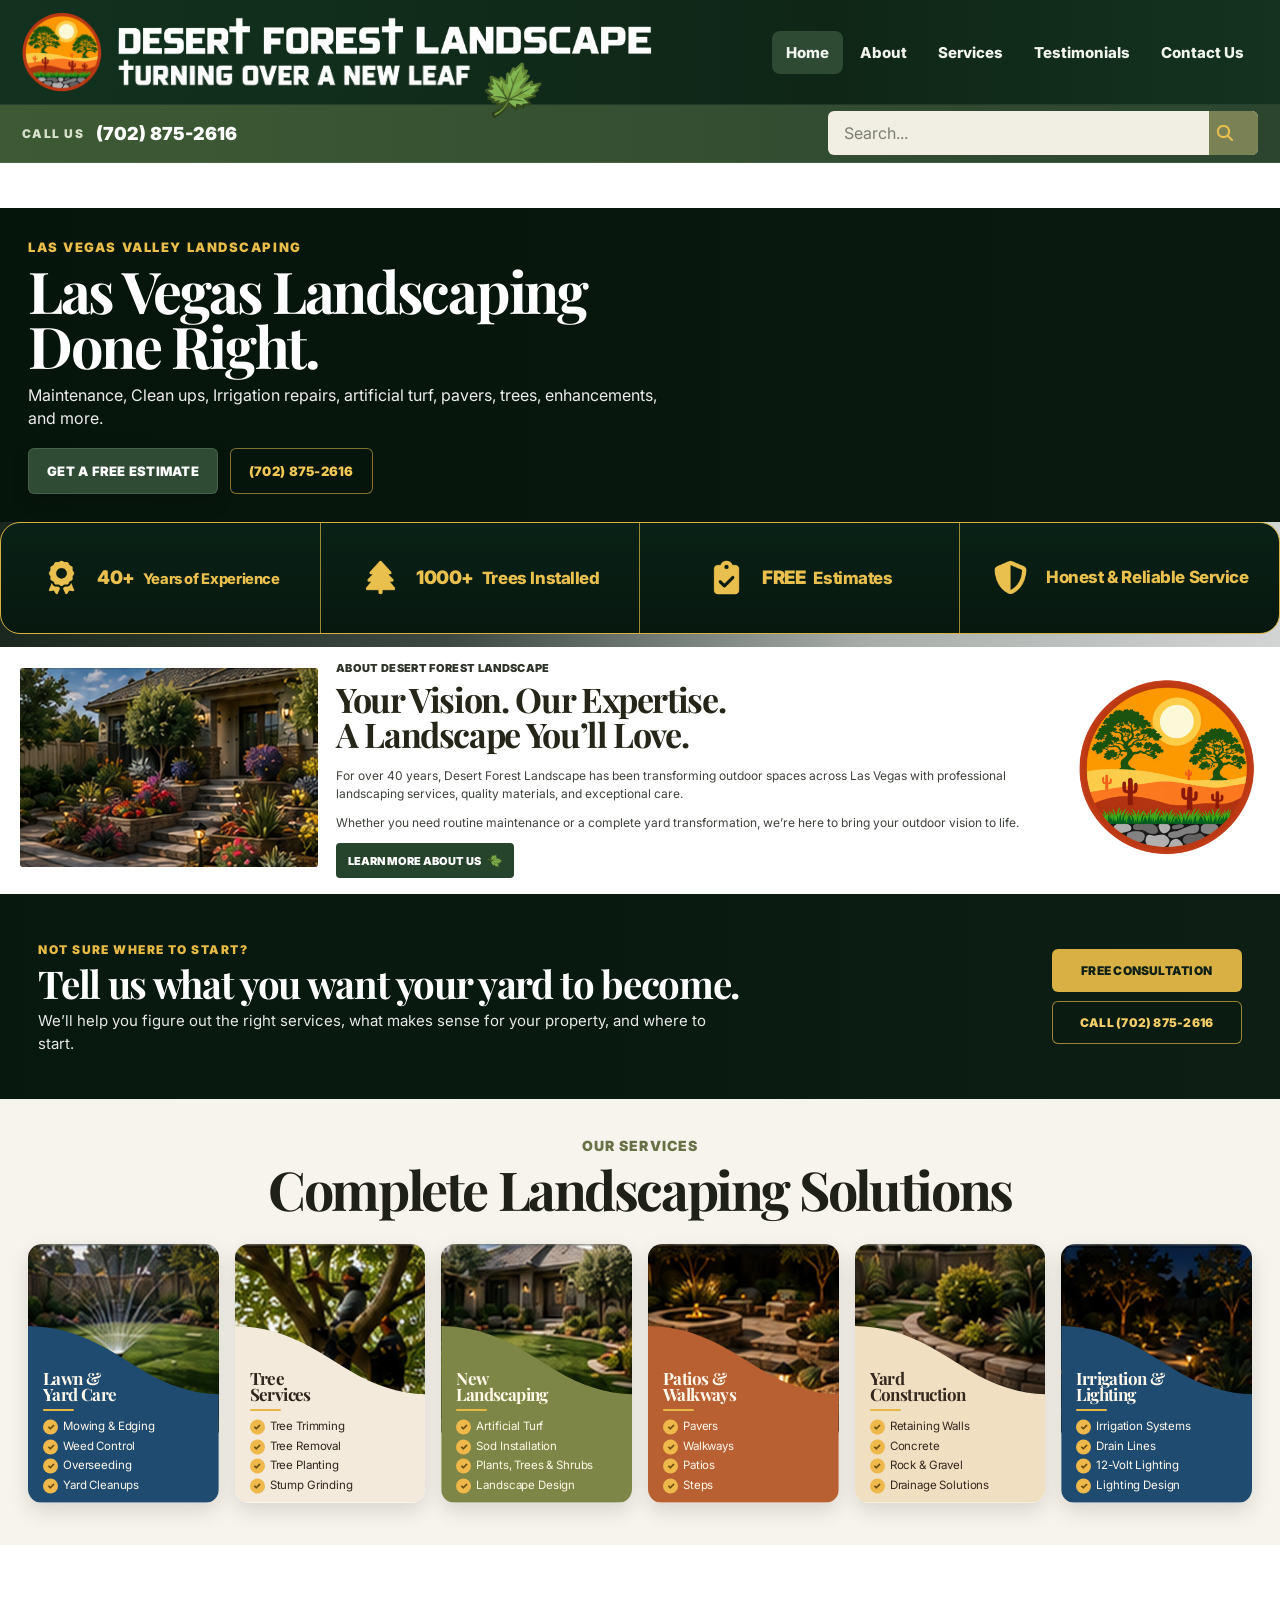
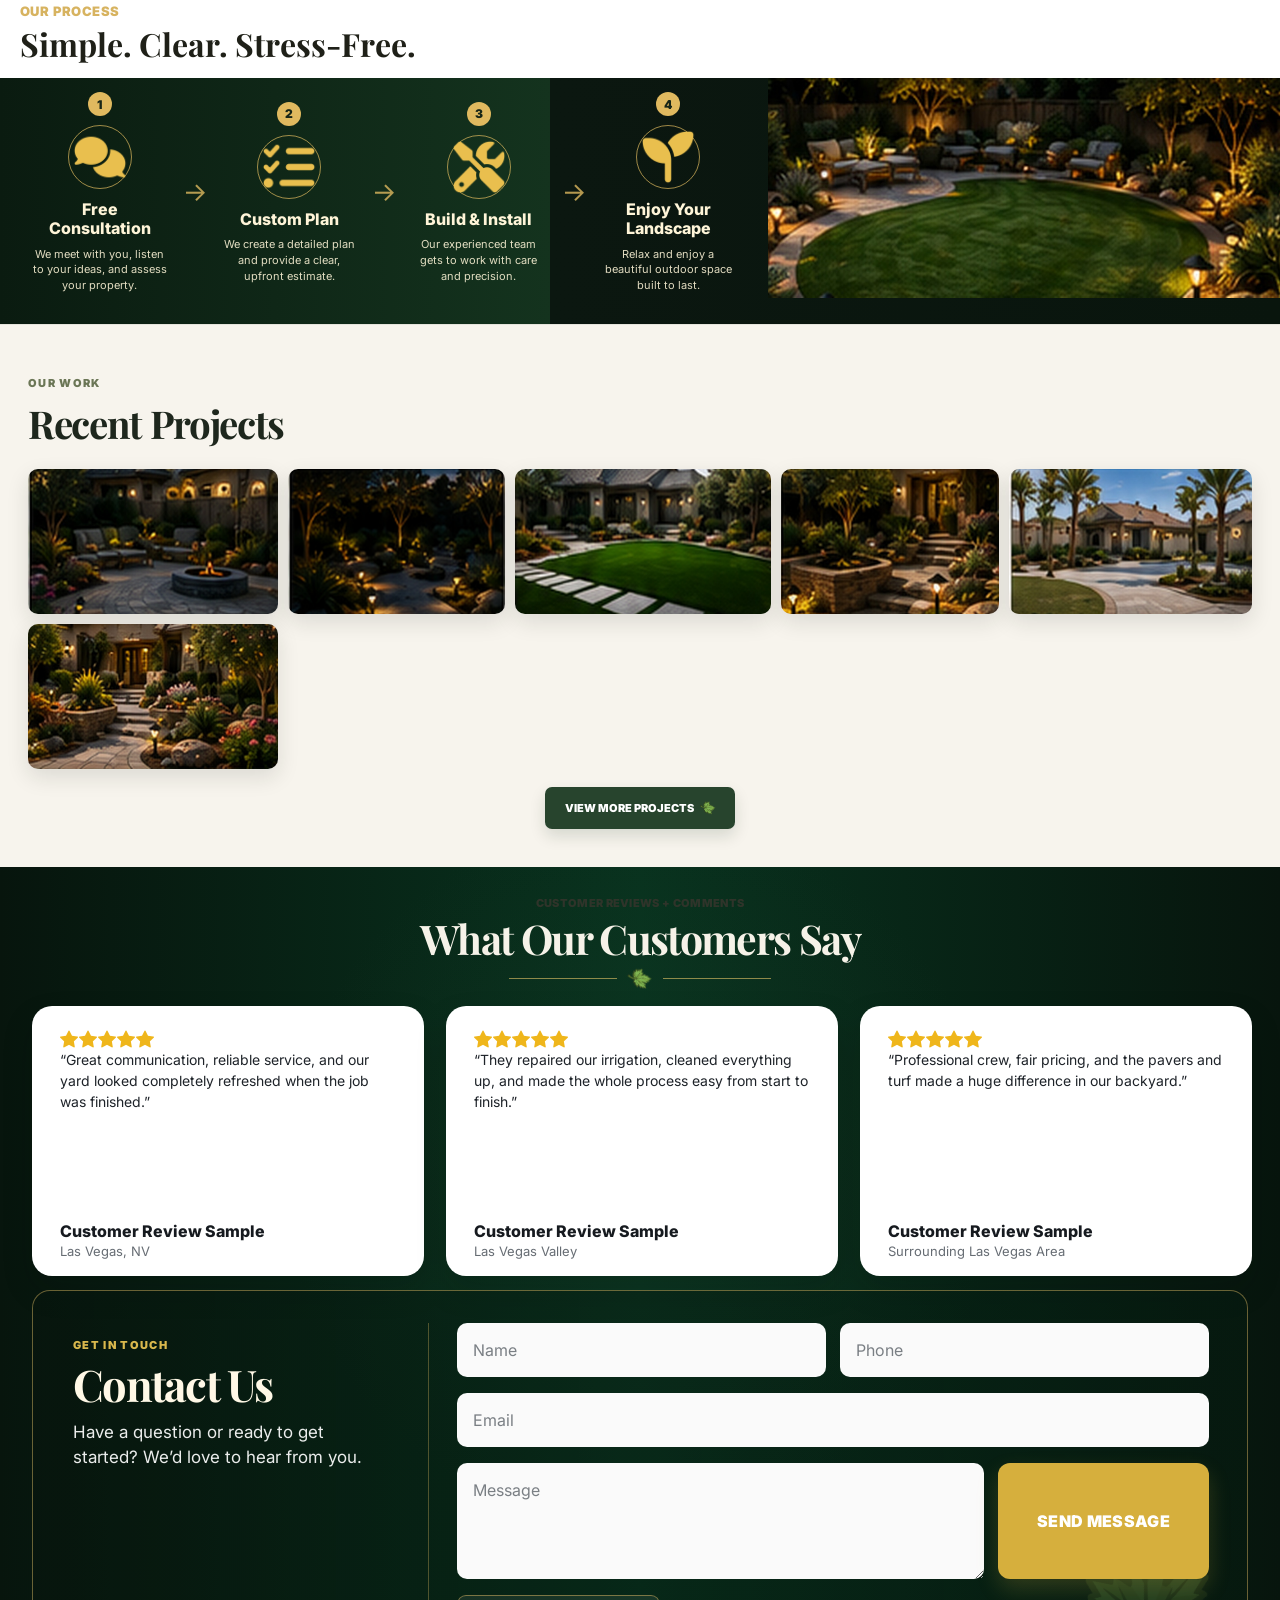
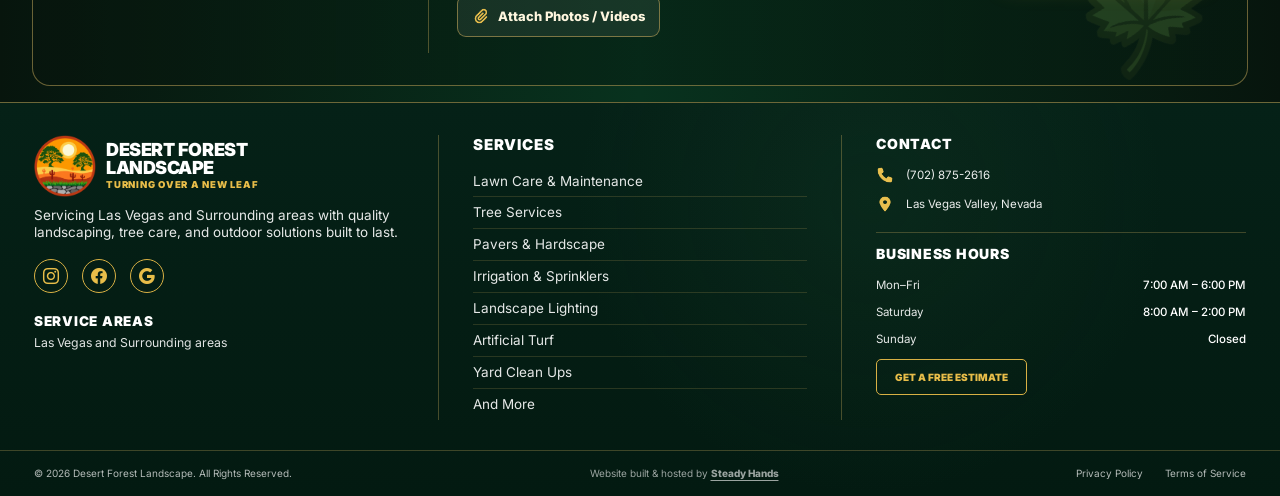
==== commit 1dcf32aa: "Update index.html" ====
--- a/index.html
+++ b/index.html
@@ -58,10 +58,17 @@
       .customer-review-samples { grid-template-columns: 1fr; }
       .partner-ticker-track { animation-duration: 18s; }
     }
-    .brand-leaf {
+    .brand-tagline-row .brand-leaf {
   cursor: pointer;
   position: relative;
   z-index: 10;
+
+  transform: translate3d(0px, 0px, 0px)
+             rotateX(0deg)
+             rotateY(0deg)
+             rotateZ(0deg);
+
+  transform-origin: center center;
 }
 
   </style>
@@ -705,32 +712,32 @@
 
             {
               transform:
-                `translate3d(110px, ${startAbove * 0.10}px, 0)
-                 rotateX(315deg)
-                 rotateY(460deg)
-                 rotateZ(42deg)`
-            },
-
-            {
-              transform:
-                `translate3d(80px, ${startAbove * 0.055}px, 0)
-                 rotateX(335deg)
-                 rotateY(495deg)
-                 rotateZ(30deg)`
-            },
-
-            {
-              transform:
-                `translate3d(38px, ${startAbove * 0.025}px, 0)
-                 rotateX(350deg)
-                 rotateY(520deg)
-                 rotateZ(15deg)`
+                `translate3d(95px, ${startAbove * 0.10}px, 0)
+                rotateX(45deg)
+                rotateY(55deg)
+                rotateZ(22deg)`
+            },
+
+            {
+              transform:
+                `translate3d(60px, ${startAbove * 0.055}px, 0)
+                rotateX(28deg)
+                rotateY(32deg)
+                rotateZ(14deg)`
+            },
+
+            {
+              transform:
+                `translate3d(25px, ${startAbove * 0.025}px, 0)
+                rotateX(12deg)
+                rotateY(14deg)
+                rotateZ(6deg)`
             },
 
             {
               transform:
                 'translate3d(0px, 0px, 0px) rotateX(0deg) rotateY(0deg) rotateZ(0deg)'
-          }
+            }
           ],
           {
             duration: 6500,
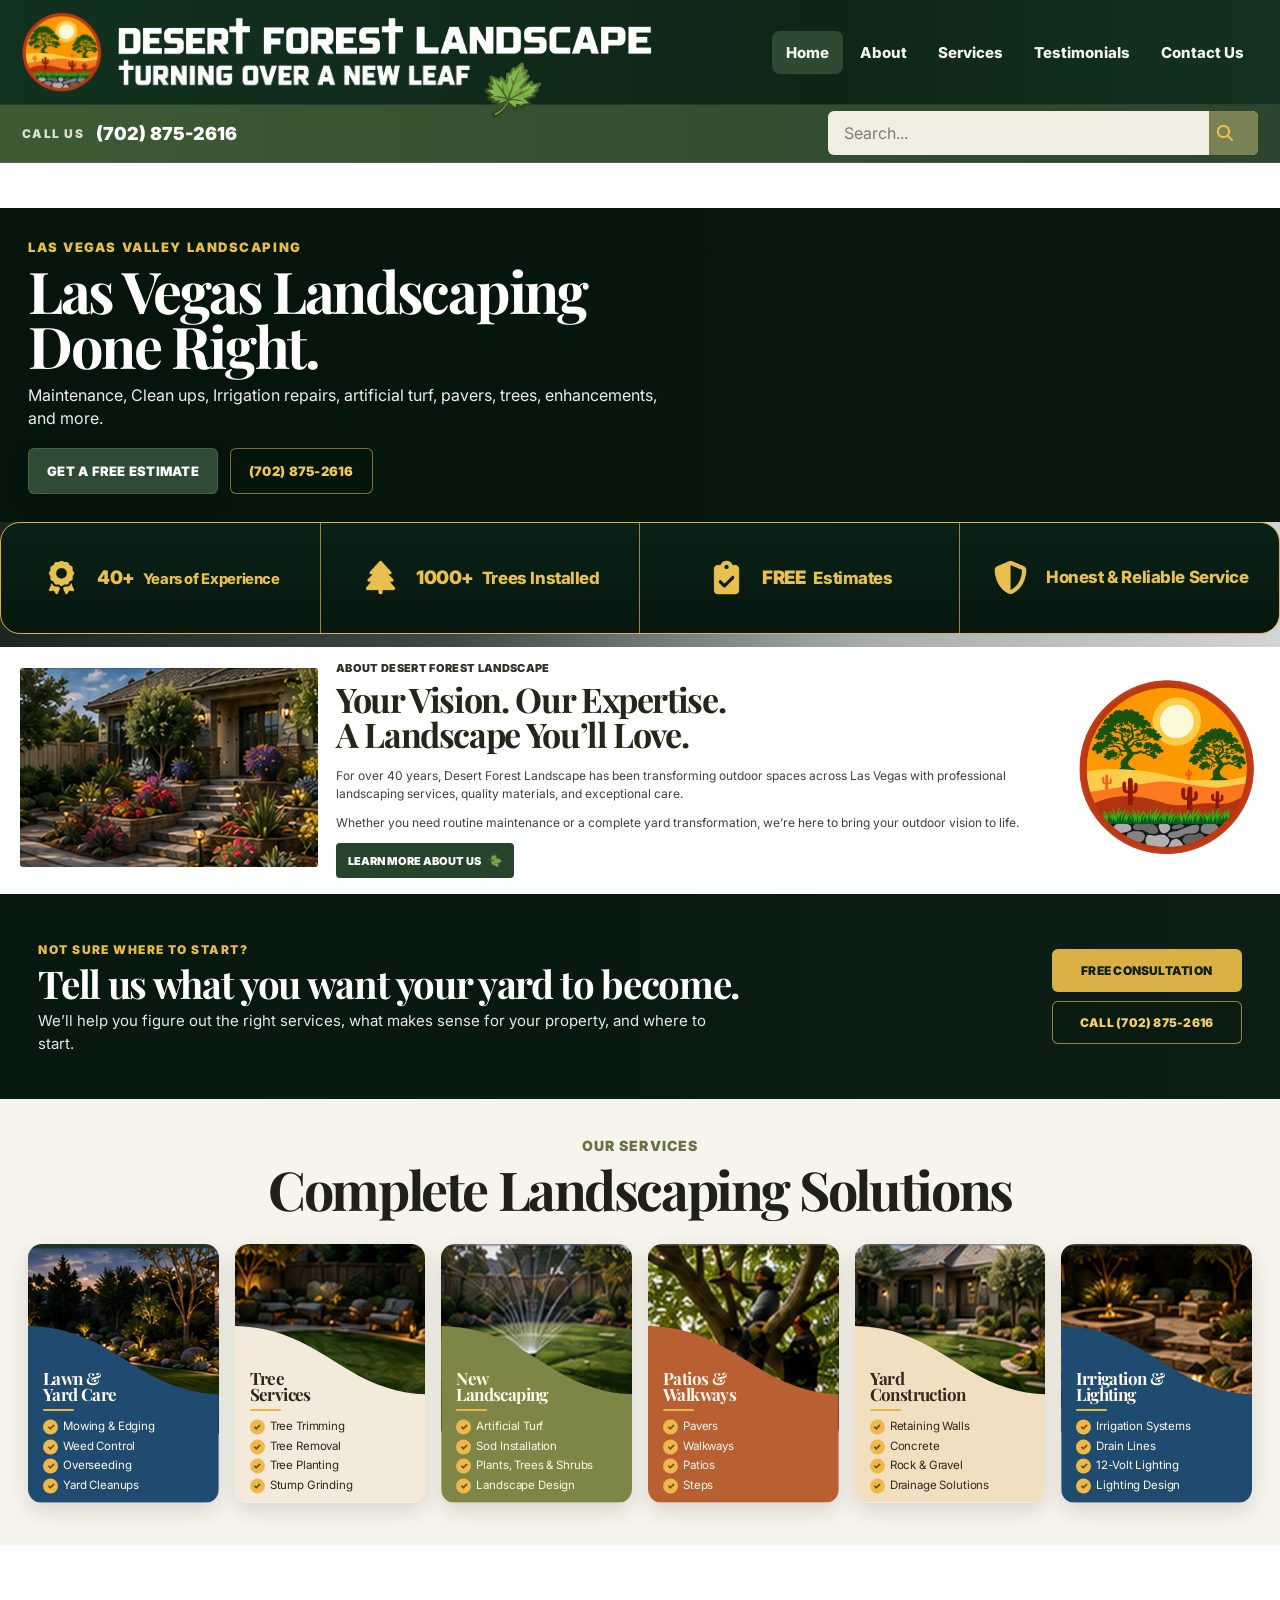
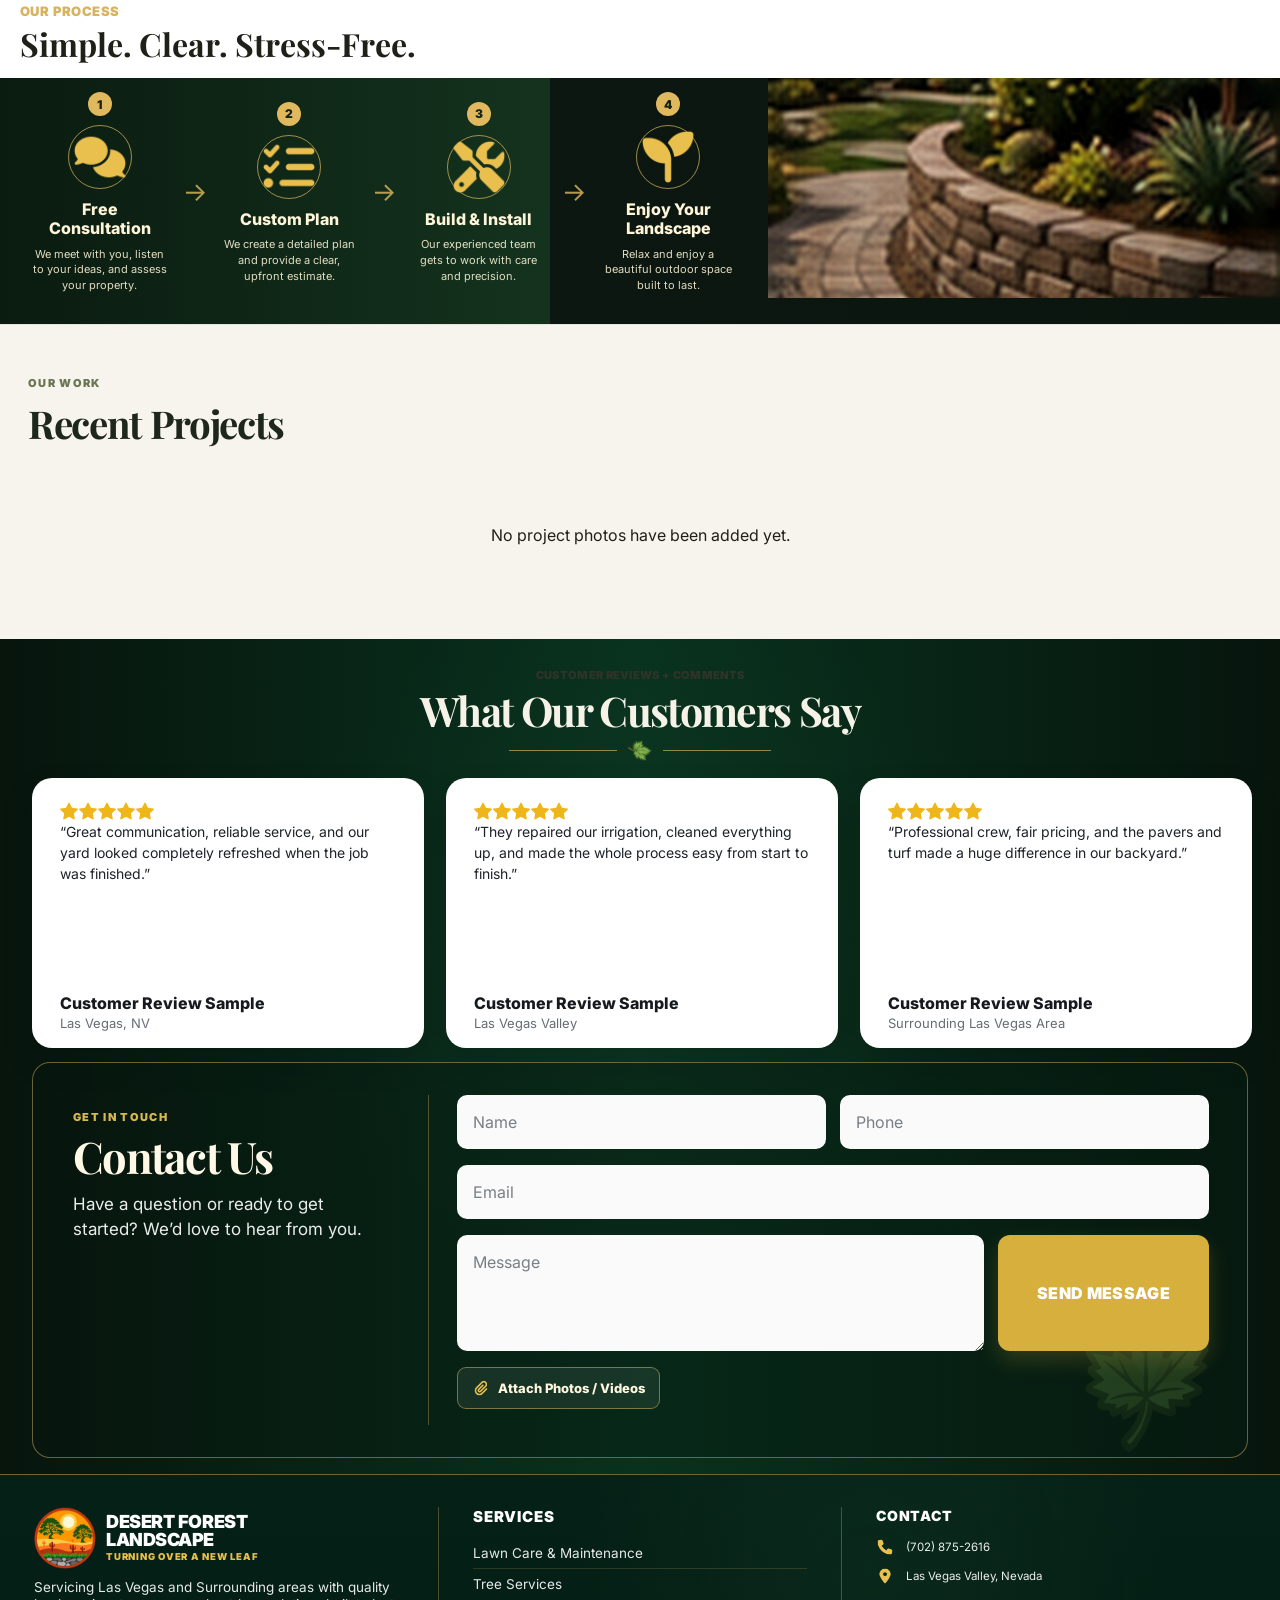
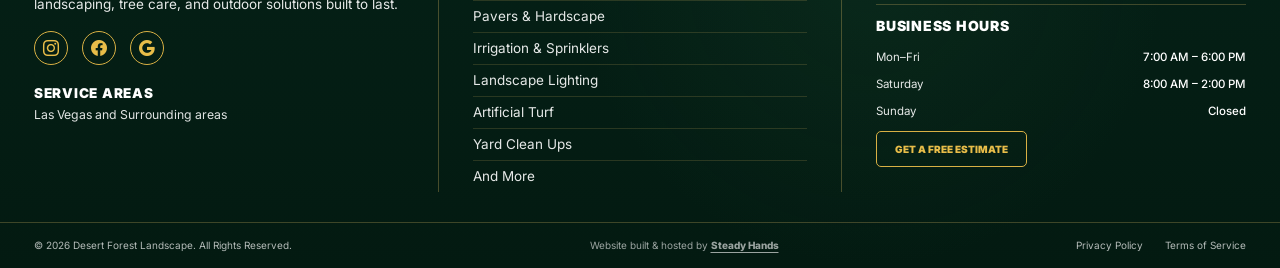
==== commit cc5bdf9b: "Add files via upload" ====
--- a/index.html
+++ b/index.html
@@ -70,7 +70,102 @@
 
   transform-origin: center center;
 }
-
+/* =========================
+   PROJECT GALLERY
+   ========================= */
+
+.projects-grid {
+  display: grid;
+  grid-template-columns: repeat(5, minmax(0, 1fr));
+  gap: 18px;
+}
+
+.projects-grid img {
+  width: 100%;
+  height: 260px;
+  display: block;
+  object-fit: cover;
+  border-radius: 18px;
+}
+
+.projects-pagination {
+  display: flex;
+  justify-content: center;
+  align-items: center;
+  gap: 10px;
+  margin-top: 30px;
+}
+
+.projects-page-numbers {
+  display: flex;
+  align-items: center;
+  gap: 8px;
+}
+
+.projects-page-button,
+.projects-number-button {
+  border: 0;
+  background: #173f2f;
+  color: white;
+  min-width: 42px;
+  height: 42px;
+  padding: 0 13px;
+  border-radius: 999px;
+  font: inherit;
+  font-weight: 800;
+  cursor: pointer;
+  transition:
+    transform 0.2s ease,
+    opacity 0.2s ease,
+    background 0.2s ease;
+}
+
+.projects-page-button:hover,
+.projects-number-button:hover {
+  transform: translateY(-2px);
+}
+
+.projects-number-button.active {
+  background: #e2ad35;
+  color: #173f2f;
+}
+
+.projects-page-button:disabled {
+  opacity: 0.3;
+  cursor: default;
+  transform: none;
+}
+
+.projects-loading,
+.projects-empty,
+.projects-error {
+  grid-column: 1 / -1;
+  text-align: center;
+  padding: 40px 20px;
+}
+
+@media (max-width: 800px) {
+  .projects-grid {
+    grid-template-columns: repeat(2, minmax(0, 1fr));
+    gap: 12px;
+  }
+
+  .projects-grid img {
+    height: 190px;
+    border-radius: 14px;
+  }
+
+  .projects-pagination {
+    margin-top: 24px;
+  }
+
+  .projects-page-button,
+  .projects-number-button {
+    min-width: 38px;
+    height: 38px;
+    padding: 0 11px;
+  }
+}
   </style>
 </head>
 <body>
@@ -201,7 +296,7 @@
 
         <div class="services-grid services-card-grid">
           <article class="service-card service-card-blue searchable-card">
-            <img src="images/4.png" alt="Lawn and yard care service" />
+            <img src="images/2.png" alt="Desert Forest Landscape yard care project" />
             <div class="service-card-body">
               <h3>Lawn &amp;<br>Yard Care</h3>
               <span class="service-accent"></span>
@@ -215,7 +310,7 @@
           </article>
 
           <article class="service-card service-card-cream searchable-card">
-            <img src="images/5.png" alt="Tree services" />
+            <img src="images/3.png" alt="Desert Forest Landscape tree service project" />
             <div class="service-card-body">
               <h3>Tree<br>Services</h3>
               <span class="service-accent"></span>
@@ -229,7 +324,7 @@
           </article>
 
           <article class="service-card service-card-olive searchable-card">
-            <img src="images/6.png" alt="New landscaping service" />
+            <img src="images/4.png" alt="Desert Forest Landscape landscaping project" />
             <div class="service-card-body">
               <h3>New<br>Landscaping</h3>
               <span class="service-accent"></span>
@@ -243,7 +338,7 @@
           </article>
 
           <article class="service-card service-card-rust searchable-card">
-            <img src="images/7.png" alt="Patios and walkways" />
+            <img src="images/5.png" alt="Desert Forest Landscape patio and walkway project" />
             <div class="service-card-body">
               <h3>Patios &amp;<br>Walkways</h3>
               <span class="service-accent"></span>
@@ -257,7 +352,7 @@
           </article>
 
           <article class="service-card service-card-tan searchable-card">
-            <img src="images/8.png" alt="Yard construction" />
+            <img src="images/6.png" alt="Desert Forest Landscape yard construction project" />
             <div class="service-card-body">
               <h3>Yard<br>Construction</h3>
               <span class="service-accent"></span>
@@ -271,7 +366,7 @@
           </article>
 
           <article class="service-card service-card-blue searchable-card">
-            <img src="images/9.png" alt="Irrigation and lighting" />
+            <img src="images/7.png" alt="Desert Forest Landscape irrigation and lighting project" />
             <div class="service-card-body">
               <h3>Irrigation &amp;<br>Lighting</h3>
               <span class="service-accent"></span>
@@ -325,29 +420,48 @@
             </article>
           </div>
         </div>
-        <div class="process-photo"><img src="images/3.png" alt="Completed landscape project" /></div>
+        <div class="process-photo"><img src="images/8.png" alt="Completed Desert Forest Landscape project" /></div>
       </div>
     </section>
 
     <section class="projects-section" id="projects">
-      <div class="site-width">
-        <div class="projects-heading-row">
-          <div>
-            <span class="section-kicker">OUR WORK</span>
-            <h2 class="projects-heading">Recent Projects</h2>
-          </div>
-        </div>
-        <div class="projects-grid">
-          <img src="images/10.png" alt="Recent project one" />
-          <img src="images/11.png" alt="Recent project two" />
-          <img src="images/12.png" alt="Recent project three" />
-          <img src="images/13.png" alt="Recent project four" />
-          <img src="images/14.png" alt="Recent project five" />
-          <img src="images/15.png" alt="Recent project six" />
-        </div>
-        <div class="project-button-row"><a href="#contact" class="small-button center-button">VIEW MORE PROJECTS <img src="images/leaf.png" alt="" aria-hidden="true"></a></div>
+  <div class="site-width">
+
+    <div class="projects-heading-row">
+      <div>
+        <span class="section-kicker">OUR WORK</span>
+        <h2 class="projects-heading">Recent Projects</h2>
       </div>
-    </section>
+    </div>
+
+    <div class="projects-grid" id="projectsGrid">
+      <!-- Images from the GitHub Projects folder are inserted here automatically -->
+    </div>
+
+    <div class="projects-pagination" id="projectsPagination">
+      <button
+        class="projects-page-button"
+        id="projectsPrevious"
+        type="button"
+        aria-label="Previous projects"
+      >
+        ‹
+      </button>
+
+      <div class="projects-page-numbers" id="projectsPageNumbers"></div>
+
+      <button
+        class="projects-page-button"
+        id="projectsNext"
+        type="button"
+        aria-label="Next projects"
+      >
+        ›
+      </button>
+    </div>
+
+  </div>
+</section>
 <section class="testimonials-section" id="testimonials">
       <div class="site-width">
         <div class="testimonial-heading redesigned-heading">
@@ -769,6 +883,245 @@
     });
   }
 </script>
+<script>
+document.addEventListener('DOMContentLoaded', function () {
+
+  const projectsGrid = document.getElementById('projectsGrid');
+  const projectsPagination = document.getElementById('projectsPagination');
+  const projectsPrevious = document.getElementById('projectsPrevious');
+  const projectsNext = document.getElementById('projectsNext');
+  const projectsPageNumbers = document.getElementById('projectsPageNumbers');
+
+  if (!projectsGrid) return;
+
+  /*
+    This folder is read directly from your GitHub repository.
+
+    Put project images here:
+    donwhite/Projects/
+
+    Supported:
+    PNG
+    JPG / JPEG
+    WEBP
+    GIF
+    AVIF
+  */
+
+  const githubFolderAPI =
+    'https://api.github.com/repos/Merci-Chi/donwhite/contents/Projects';
+
+  let projectImages = [];
+  let currentProjectPage = 1;
+
+  function isMobileProjectsView() {
+    return window.matchMedia('(max-width: 800px)').matches;
+  }
+
+  function projectsPerPage() {
+    return isMobileProjectsView() ? 6 : 5;
+  }
+
+  function naturalFileSort(a, b) {
+    return a.name.localeCompare(
+      b.name,
+      undefined,
+      {
+        numeric: true,
+        sensitivity: 'base'
+      }
+    );
+  }
+
+  function renderProjects() {
+
+    const perPage = projectsPerPage();
+    const totalPages = Math.ceil(projectImages.length / perPage);
+
+    if (totalPages === 0) {
+      projectsGrid.innerHTML =
+        '<p class="projects-empty">No project photos have been added yet.</p>';
+
+      projectsPagination.style.display = 'none';
+      return;
+    }
+
+    if (currentProjectPage > totalPages) {
+      currentProjectPage = totalPages;
+    }
+
+    if (currentProjectPage < 1) {
+      currentProjectPage = 1;
+    }
+
+    const start = (currentProjectPage - 1) * perPage;
+    const end = start + perPage;
+
+    const currentImages = projectImages.slice(start, end);
+
+    projectsGrid.innerHTML = '';
+
+    currentImages.forEach(function (file, index) {
+
+      const image = document.createElement('img');
+
+      image.src = file.download_url;
+
+      image.alt =
+        'Desert Forest Landscape project ' +
+        (start + index + 1);
+
+      image.loading = 'lazy';
+
+      projectsGrid.appendChild(image);
+    });
+
+    renderProjectPagination(totalPages);
+  }
+
+  function renderProjectPagination(totalPages) {
+
+    if (totalPages <= 1) {
+      projectsPagination.style.display = 'none';
+      return;
+    }
+
+    projectsPagination.style.display = 'flex';
+
+    projectsPrevious.disabled = currentProjectPage === 1;
+    projectsNext.disabled = currentProjectPage === totalPages;
+
+    projectsPageNumbers.innerHTML = '';
+
+    for (let page = 1; page <= totalPages; page++) {
+
+      const button = document.createElement('button');
+
+      button.type = 'button';
+      button.className = 'projects-number-button';
+      button.textContent = page;
+
+      if (page === currentProjectPage) {
+        button.classList.add('active');
+        button.setAttribute('aria-current', 'page');
+      }
+
+      button.addEventListener('click', function () {
+        currentProjectPage = page;
+        renderProjects();
+
+        document
+          .getElementById('projects')
+          .scrollIntoView({
+            behavior: 'smooth',
+            block: 'start'
+          });
+      });
+
+      projectsPageNumbers.appendChild(button);
+    }
+  }
+
+  projectsPrevious.addEventListener('click', function () {
+
+    if (currentProjectPage <= 1) return;
+
+    currentProjectPage--;
+
+    renderProjects();
+
+    document
+      .getElementById('projects')
+      .scrollIntoView({
+        behavior: 'smooth',
+        block: 'start'
+      });
+  });
+
+  projectsNext.addEventListener('click', function () {
+
+    const totalPages =
+      Math.ceil(projectImages.length / projectsPerPage());
+
+    if (currentProjectPage >= totalPages) return;
+
+    currentProjectPage++;
+
+    renderProjects();
+
+    document
+      .getElementById('projects')
+      .scrollIntoView({
+        behavior: 'smooth',
+        block: 'start'
+      });
+  });
+
+  async function loadProjectImages() {
+
+    projectsGrid.innerHTML =
+      '<p class="projects-loading">Loading projects...</p>';
+
+    try {
+
+      const response = await fetch(githubFolderAPI);
+
+      if (!response.ok) {
+        throw new Error(
+          'GitHub returned ' + response.status
+        );
+      }
+
+      const files = await response.json();
+
+      projectImages = files
+        .filter(function (file) {
+
+          if (file.type !== 'file') {
+            return false;
+          }
+
+          return /\.(png|jpe?g|webp|gif|avif)$/i.test(file.name);
+
+        })
+        .sort(naturalFileSort);
+
+      renderProjects();
+
+    } catch (error) {
+
+      console.error(
+        'Could not load project images:',
+        error
+      );
+
+      projectsGrid.innerHTML =
+        '<p class="projects-error">Project photos could not be loaded.</p>';
+
+      projectsPagination.style.display = 'none';
+    }
+  }
+
+  let previousMobileState = isMobileProjectsView();
+
+  window.addEventListener('resize', function () {
+
+    const currentMobileState = isMobileProjectsView();
+
+    if (currentMobileState !== previousMobileState) {
+
+      previousMobileState = currentMobileState;
+
+      currentProjectPage = 1;
+
+      renderProjects();
+    }
+  });
+
+  loadProjectImages();
+
+});
+</script>
 <script src="js.js"></script>
 
 </body>
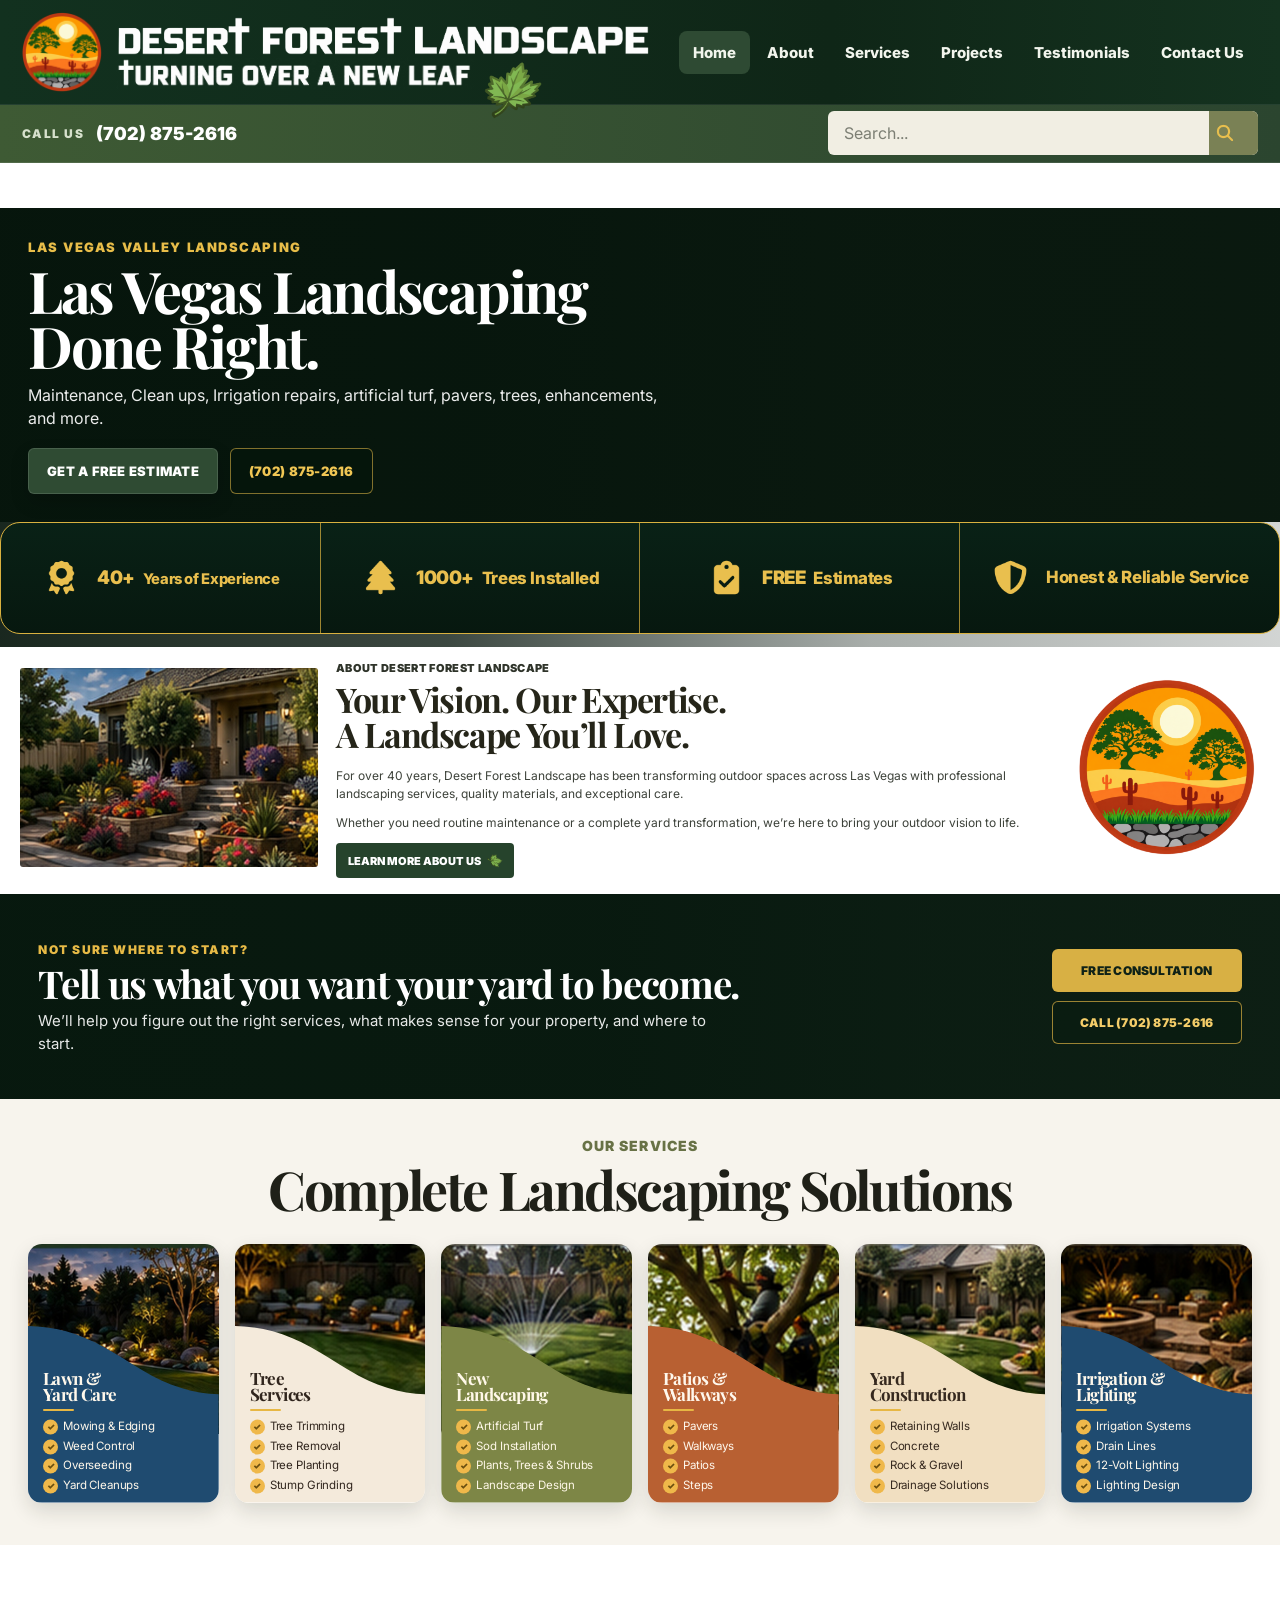
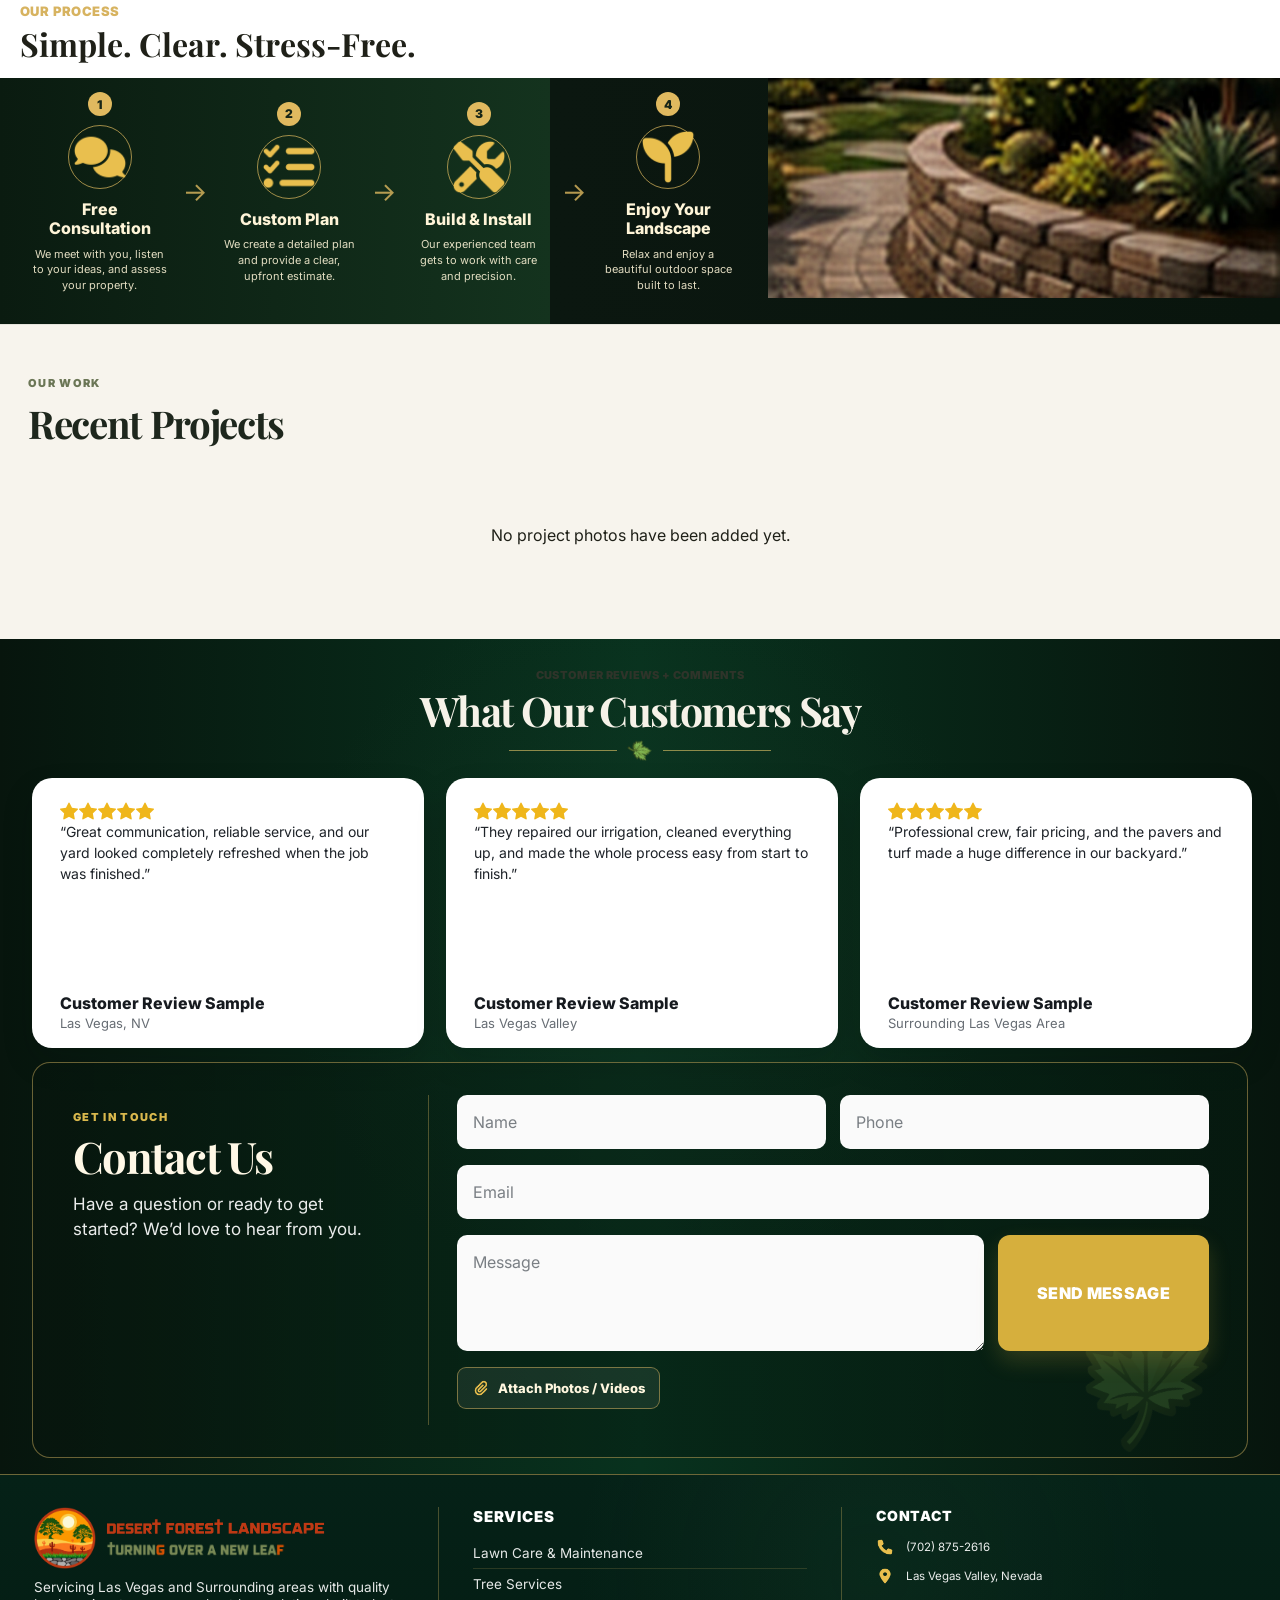
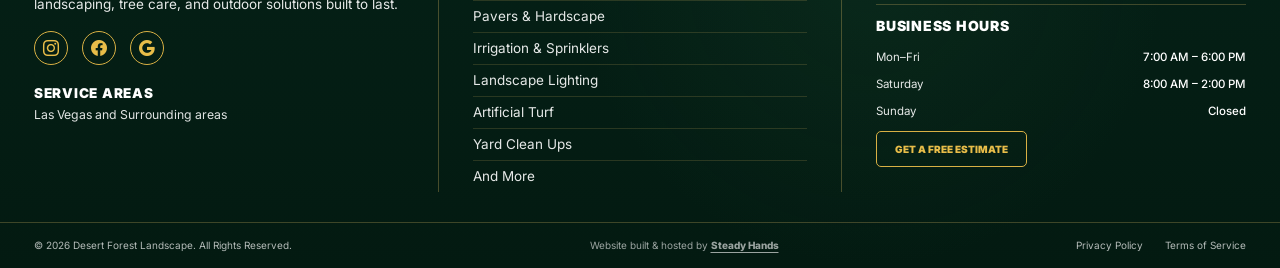
==== commit f81e5917: "Add files via upload" ====
--- a/index.html
+++ b/index.html
@@ -77,7 +77,10 @@
 .projects-grid {
   display: grid;
   grid-template-columns: repeat(5, minmax(0, 1fr));
-  gap: 18px;
+  gap: 12px;
+  width: 100%;
+  max-width: 100%;
+  min-width: 0;
 }
 
 .projects-grid img {
@@ -101,7 +104,16 @@
   align-items: center;
   gap: 8px;
 }
-
+.projects-ellipsis {
+  display: inline-flex;
+  align-items: center;
+  justify-content: center;
+  min-width: 24px;
+  height: 42px;
+  font-weight: 800;
+  color: #173f2f;
+  user-select: none;
+}
 .projects-page-button,
 .projects-number-button {
   border: 0;
@@ -165,6 +177,32 @@
     height: 38px;
     padding: 0 11px;
   }
+
+  .projects-ellipsis {
+    height: 38px;
+    min-width: 16px;
+    font-size: 14px;
+  }
+}
+.projects-section,
+.projects-section .site-width,
+.projects-grid {
+  width: 100%;
+  max-width: 100%;
+  min-width: 0;
+  box-sizing: border-box;
+}
+
+.projects-section {
+  overflow-x: hidden;
+}
+
+.projects-grid > * {
+  min-width: 0;
+}
+
+.projects-grid img {
+  max-width: 100%;
 }
   </style>
 </head>
@@ -190,8 +228,8 @@
         <a href="#home" class="nav-link active">Home</a>
         <a href="#about" class="nav-link">About</a>
         <a href="#services" class="nav-link">Services</a>
+        <a href="#projects" class="nav-link">Projects</a>
         <a href="#testimonials" class="nav-link">Testimonials</a>
-        
         <a href="#contact" class="nav-link">Contact Us</a>
       </nav>
     </div>
@@ -540,9 +578,23 @@
         <footer class="mobile-footer-reference" aria-label="Desert Forest Landscape footer">
           <div class="mobile-footer-hero">
             <div class="mobile-footer-brand">
-              <img class="mobile-footer-logo" src="images/logo.png" alt="Desert Forest Landscape logo">
-              <div class="mobile-footer-title">DESERT FOREST<br>LANDSCAPE</div>
-              <div class="mobile-footer-tagline">TURNING OVER A NEW LEAF</div>
+              <img
+                class="mobile-footer-logo"
+                src="images/logo.png"
+                alt="Desert Forest Landscape logo"
+              >
+
+              <img
+                class="mobile-footer-brand-text"
+                src="images/text.png"
+                alt="Desert Forest Landscape"
+              >
+
+              <img
+                class="mobile-footer-brand-slogan"
+                src="images/slogan.png"
+                alt="Turning Over a New Leaf"
+              >
             </div>
             <p class="mobile-footer-about">Servicing Las Vegas and Surrounding areas with quality landscaping, tree care, and outdoor solutions built to last.</p>
             <div class="mobile-footer-socials" aria-label="Social media">
@@ -598,10 +650,24 @@
           <div class="footer-main">
             <div class="footer-brand-column">
               <div class="footer-brand-lockup">
-                <img class="footer-logo" src="images/logo.png" alt="Desert Forest Landscape logo">
-                <div>
-                  <strong class="footer-brand-name">DESERT FOREST<br>LANDSCAPE</strong>
-                  <span class="footer-tagline">TURNING OVER A NEW LEAF</span>
+                <img
+                  class="footer-logo"
+                  src="images/logo.png"
+                  alt="Desert Forest Landscape logo"
+                >
+
+                <div class="footer-brand-image-copy">
+                  <img
+                    class="footer-brand-text-image"
+                    src="images/text.png"
+                    alt="Desert Forest Landscape"
+                  >
+
+                  <img
+                    class="footer-brand-slogan-image"
+                    src="images/slogan.png"
+                    alt="Turning Over a New Leaf"
+                  >
                 </div>
               </div>
               <p class="footer-about">Servicing Las Vegas and Surrounding areas with quality landscaping, tree care, and outdoor solutions built to last.</p>
@@ -981,142 +1047,195 @@
 
   function renderProjectPagination(totalPages) {
 
-    if (totalPages <= 1) {
-      projectsPagination.style.display = 'none';
-      return;
+  if (totalPages <= 1) {
+    projectsPagination.style.display = 'none';
+    return;
+  }
+
+  projectsPagination.style.display = 'flex';
+
+  // Left arrow = jump directly to FIRST page
+  projectsPrevious.disabled = currentProjectPage === 1;
+
+  // Right arrow = jump directly to LAST page
+  projectsNext.disabled = currentProjectPage === totalPages;
+
+  projectsPageNumbers.innerHTML = '';
+
+  function addPageButton(page) {
+    const button = document.createElement('button');
+
+    button.type = 'button';
+    button.className = 'projects-number-button';
+    button.textContent = page;
+
+    if (page === currentProjectPage) {
+      button.classList.add('active');
+      button.setAttribute('aria-current', 'page');
     }
 
-    projectsPagination.style.display = 'flex';
-
-    projectsPrevious.disabled = currentProjectPage === 1;
-    projectsNext.disabled = currentProjectPage === totalPages;
-
-    projectsPageNumbers.innerHTML = '';
+    button.addEventListener('click', function () {
+      currentProjectPage = page;
+      renderProjects();
+    });
+
+    projectsPageNumbers.appendChild(button);
+  }
+
+  function addEllipsis() {
+    const ellipsis = document.createElement('span');
+
+    ellipsis.className = 'projects-ellipsis';
+    ellipsis.textContent = '...';
+    ellipsis.setAttribute('aria-hidden', 'true');
+
+    projectsPageNumbers.appendChild(ellipsis);
+  }
+
+  // 5 pages or fewer: show every page
+  if (totalPages <= 5) {
 
     for (let page = 1; page <= totalPages; page++) {
-
-      const button = document.createElement('button');
-
-      button.type = 'button';
-      button.className = 'projects-number-button';
-      button.textContent = page;
-
-      if (page === currentProjectPage) {
-        button.classList.add('active');
-        button.setAttribute('aria-current', 'page');
-      }
-
-      button.addEventListener('click', function () {
-        currentProjectPage = page;
-        renderProjects();
-
-        document
-          .getElementById('projects')
-          .scrollIntoView({
-            behavior: 'smooth',
-            block: 'start'
-          });
-      });
-
-      projectsPageNumbers.appendChild(button);
+      addPageButton(page);
     }
-  }
-
-  projectsPrevious.addEventListener('click', function () {
-
-    if (currentProjectPage <= 1) return;
-
-    currentProjectPage--;
+
+    return;
+  }
+
+  // Near the beginning:
+  // 1 2 3 ... 35
+  if (currentProjectPage <= 3) {
+
+    addPageButton(1);
+    addPageButton(2);
+    addPageButton(3);
+
+    addEllipsis();
+
+    addPageButton(totalPages);
+
+    return;
+  }
+
+  // Near the end:
+  // 1 ... 33 34 35
+  if (currentProjectPage >= totalPages - 2) {
+
+    addPageButton(1);
+
+    addEllipsis();
+
+    addPageButton(totalPages - 2);
+    addPageButton(totalPages - 1);
+    addPageButton(totalPages);
+
+    return;
+  }
+
+  // Somewhere in the middle:
+  // 1 ... 14 15 16 ... 35
+
+  addPageButton(1);
+
+  addEllipsis();
+
+  addPageButton(currentProjectPage - 1);
+  addPageButton(currentProjectPage);
+  addPageButton(currentProjectPage + 1);
+
+  addEllipsis();
+
+  addPageButton(totalPages);
+}
+
+
+// LEFT ARROW = FIRST PAGE
+projectsPrevious.addEventListener('click', function () {
+
+  if (currentProjectPage === 1) return;
+
+  currentProjectPage = 1;
+
+  renderProjects();
+});
+
+
+// RIGHT ARROW = LAST PAGE
+projectsNext.addEventListener('click', function () {
+
+  const totalPages =
+    Math.ceil(projectImages.length / projectsPerPage());
+
+  if (currentProjectPage === totalPages) return;
+
+  currentProjectPage = totalPages;
+
+  renderProjects();
+});
+async function loadProjectImages() {
+
+  projectsGrid.innerHTML =
+    '<p class="projects-loading">Loading projects...</p>';
+
+  try {
+
+    const response = await fetch(githubFolderAPI);
+
+    if (!response.ok) {
+      throw new Error(
+        'GitHub returned ' + response.status
+      );
+    }
+
+    const files = await response.json();
+
+    projectImages = files
+      .filter(function (file) {
+
+        if (file.type !== 'file') {
+          return false;
+        }
+
+        return /\.(png|jpe?g|webp|gif|avif)$/i.test(file.name);
+
+      })
+      .sort(naturalFileSort);
 
     renderProjects();
 
-    document
-      .getElementById('projects')
-      .scrollIntoView({
-        behavior: 'smooth',
-        block: 'start'
-      });
-  });
-
-  projectsNext.addEventListener('click', function () {
-
-    const totalPages =
-      Math.ceil(projectImages.length / projectsPerPage());
-
-    if (currentProjectPage >= totalPages) return;
-
-    currentProjectPage++;
+  } catch (error) {
+
+    console.error(
+      'Could not load project images:',
+      error
+    );
+
+    projectsGrid.innerHTML =
+      '<p class="projects-error">Project photos could not be loaded.</p>';
+
+    projectsPagination.style.display = 'none';
+  }
+}
+
+
+let previousMobileState = isMobileProjectsView();
+
+window.addEventListener('resize', function () {
+
+  const currentMobileState = isMobileProjectsView();
+
+  if (currentMobileState !== previousMobileState) {
+
+    previousMobileState = currentMobileState;
+
+    currentProjectPage = 1;
 
     renderProjects();
-
-    document
-      .getElementById('projects')
-      .scrollIntoView({
-        behavior: 'smooth',
-        block: 'start'
-      });
-  });
-
-  async function loadProjectImages() {
-
-    projectsGrid.innerHTML =
-      '<p class="projects-loading">Loading projects...</p>';
-
-    try {
-
-      const response = await fetch(githubFolderAPI);
-
-      if (!response.ok) {
-        throw new Error(
-          'GitHub returned ' + response.status
-        );
-      }
-
-      const files = await response.json();
-
-      projectImages = files
-        .filter(function (file) {
-
-          if (file.type !== 'file') {
-            return false;
-          }
-
-          return /\.(png|jpe?g|webp|gif|avif)$/i.test(file.name);
-
-        })
-        .sort(naturalFileSort);
-
-      renderProjects();
-
-    } catch (error) {
-
-      console.error(
-        'Could not load project images:',
-        error
-      );
-
-      projectsGrid.innerHTML =
-        '<p class="projects-error">Project photos could not be loaded.</p>';
-
-      projectsPagination.style.display = 'none';
-    }
-  }
-
-  let previousMobileState = isMobileProjectsView();
-
-  window.addEventListener('resize', function () {
-
-    const currentMobileState = isMobileProjectsView();
-
-    if (currentMobileState !== previousMobileState) {
-
-      previousMobileState = currentMobileState;
-
-      currentProjectPage = 1;
-
-      renderProjects();
-    }
-  });
+  }
+});
+
+
+loadProjectImages();
 
   loadProjectImages();
 
--- a/css.css
+++ b/css.css
@@ -6845,3 +6845,55 @@
     font-size: 12.5px !important;
   }
 }
+/* Footer logo + real brand images */
+
+.footer-brand-image-copy {
+  display: flex;
+  flex-direction: column;
+  align-items: flex-start;
+  gap: 6px;
+  min-width: 0;
+}
+
+.footer-brand-text-image {
+  display: block;
+  width: 220px;
+  max-width: 100%;
+  height: auto;
+  object-fit: contain;
+}
+
+.footer-brand-slogan-image {
+  display: block;
+  width: 180px;
+  max-width: 100%;
+  height: auto;
+  object-fit: contain;
+}
+
+
+/* Mobile footer brand images */
+
+.mobile-footer-brand {
+  display: flex;
+  flex-direction: column;
+  align-items: center;
+}
+
+.mobile-footer-brand-text {
+  display: block;
+  width: 220px;
+  max-width: 80%;
+  height: auto;
+  object-fit: contain;
+  margin-top: 10px;
+}
+
+.mobile-footer-brand-slogan {
+  display: block;
+  width: 175px;
+  max-width: 70%;
+  height: auto;
+  object-fit: contain;
+  margin-top: 5px;
+}
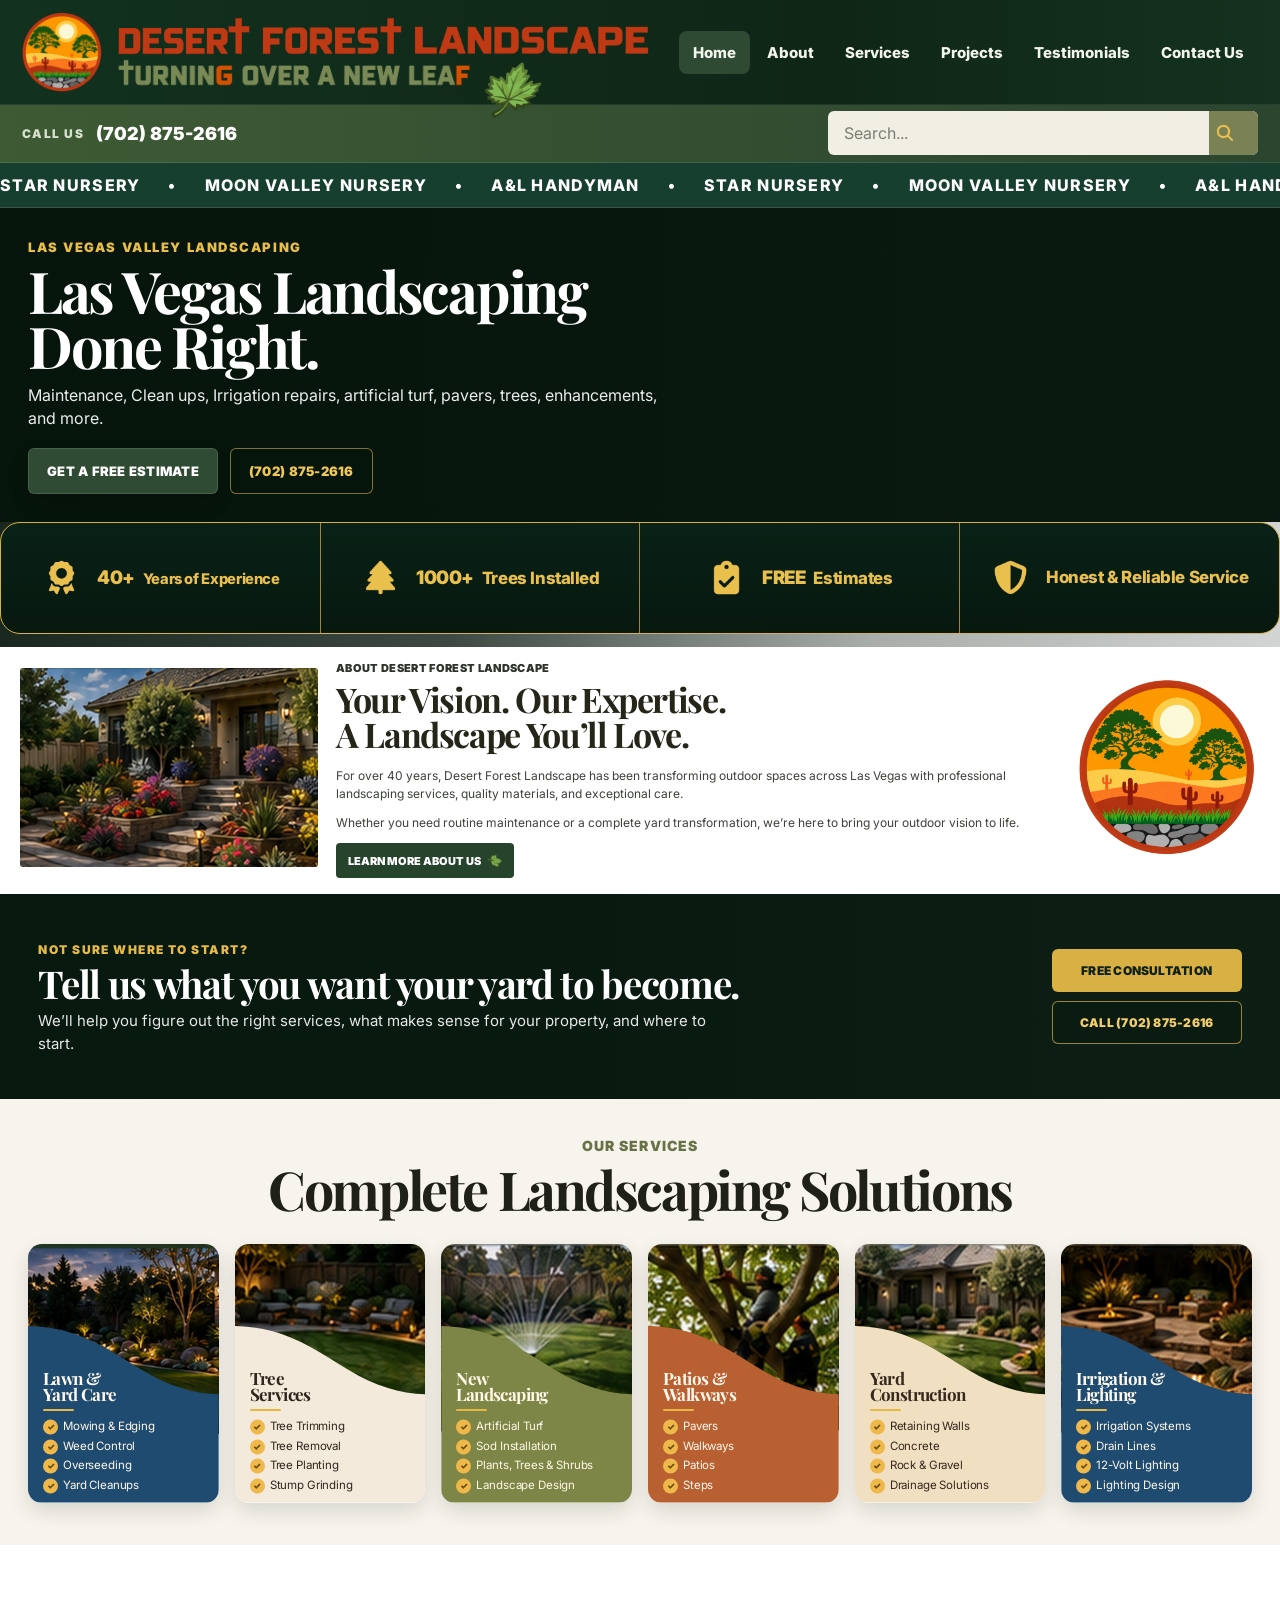
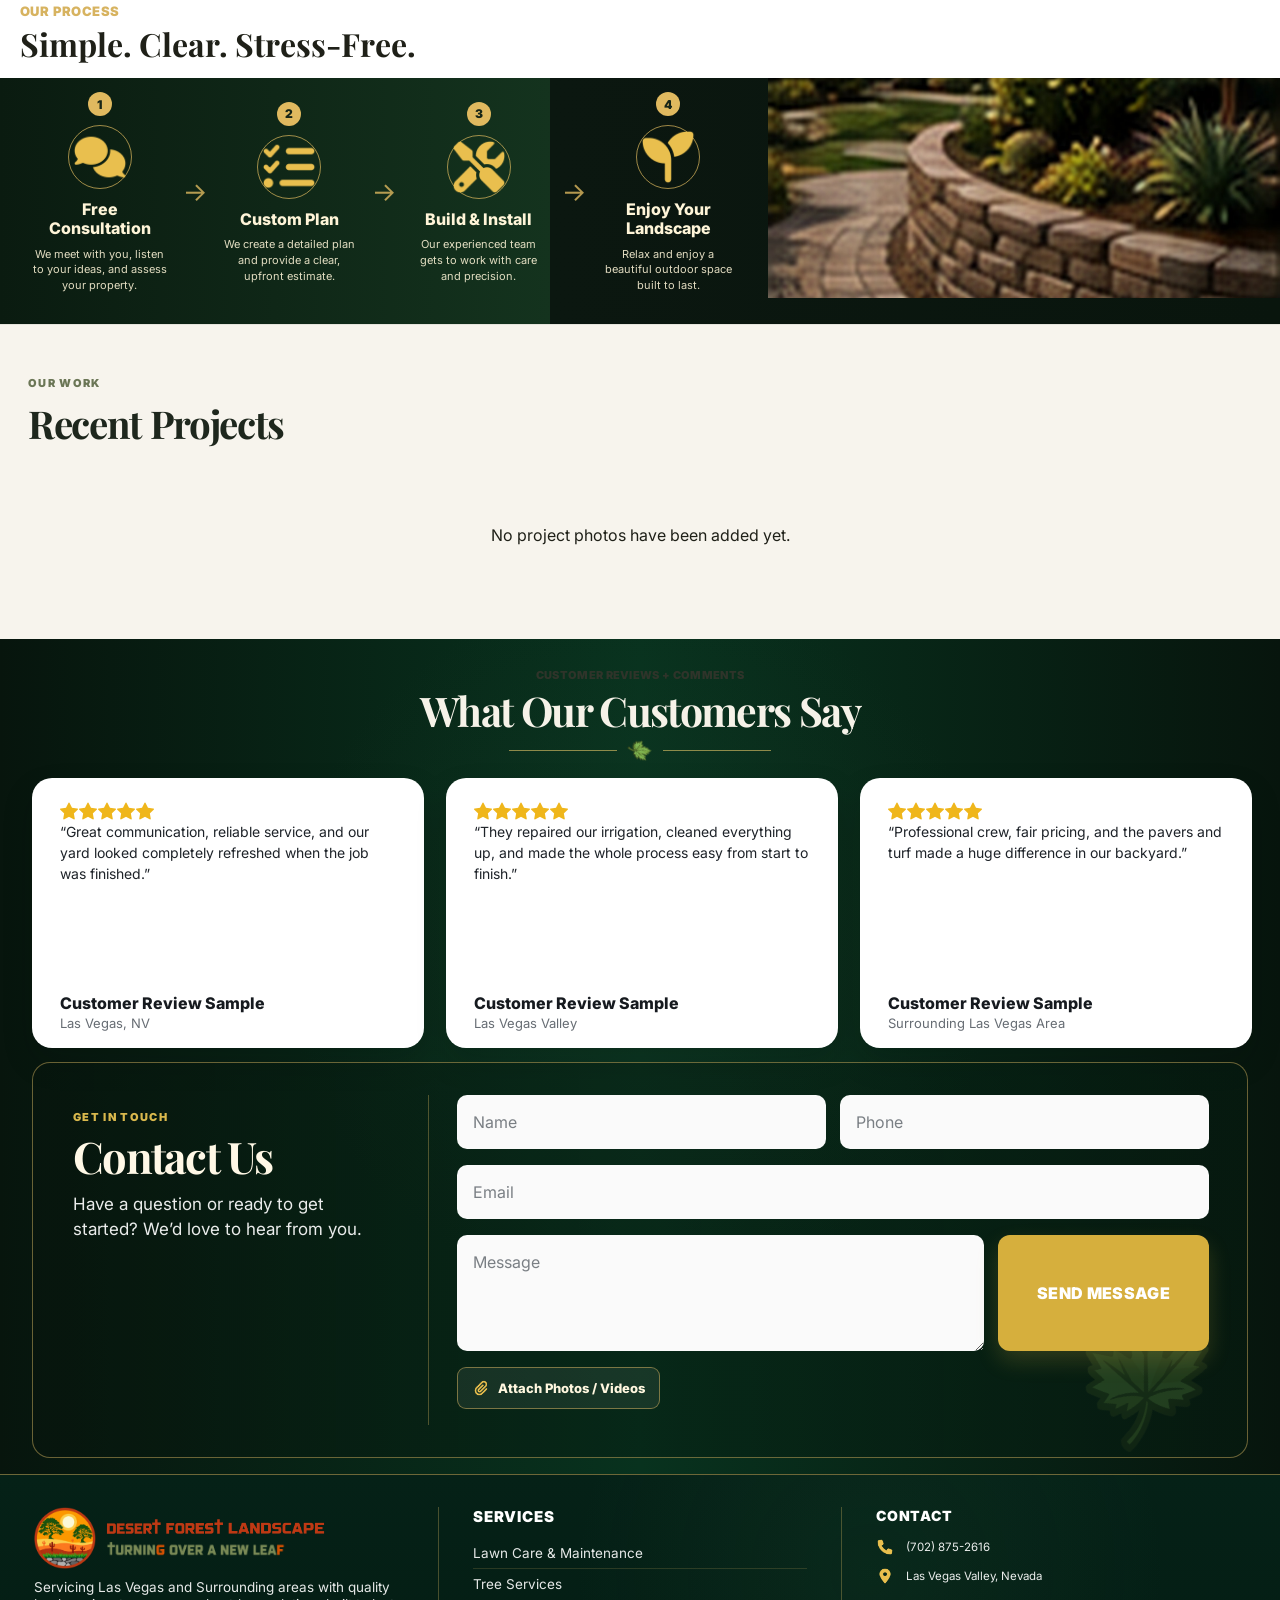
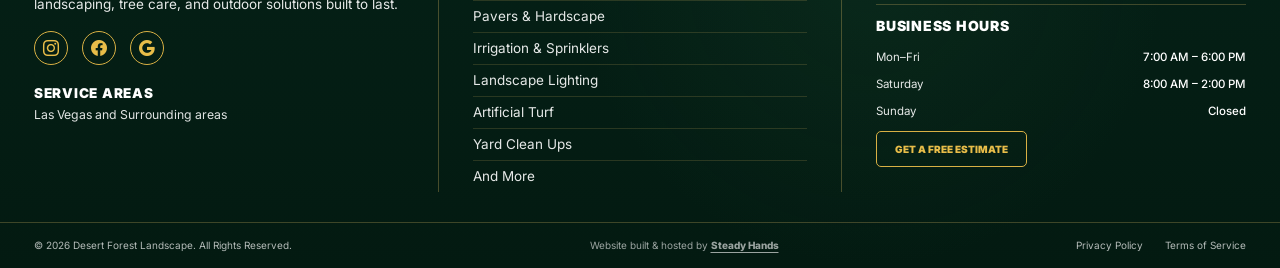
==== commit 9bac26f9: "Fix rotating partner banner placement" ====
--- a/index.html
+++ b/index.html
@@ -47,9 +47,45 @@
 
 
   <style>
-    .partner-ticker { overflow: hidden; background: #173f2f; color: #fff; white-space: nowrap; border-top: 1px solid rgba(255,255,255,.12); border-bottom: 1px solid rgba(255,255,255,.12); }
-    .partner-ticker-track { display: inline-flex; align-items: center; gap: 28px; min-width: max-content; padding: 12px 0; font-weight: 800; letter-spacing: .08em; text-transform: uppercase; animation: partnerTicker 24s linear infinite; }
-    @keyframes partnerTicker { from { transform: translateX(0); } to { transform: translateX(-50%); } }
+    /* Partner banner sits directly below the fixed header + search bar. */
+    .partner-ticker {
+      overflow: hidden;
+      background: #173f2f;
+      color: #fff;
+      white-space: nowrap;
+      border-top: 1px solid rgba(255,255,255,.12);
+      border-bottom: 1px solid rgba(255,255,255,.12);
+      margin-top: 162px;
+      position: relative;
+      z-index: 5;
+    }
+    .partner-ticker-track {
+      display: inline-flex;
+      align-items: center;
+      gap: 28px;
+      min-width: max-content;
+      padding: 12px 0;
+      font-weight: 800;
+      letter-spacing: .08em;
+      text-transform: uppercase;
+      animation: partnerTicker 24s linear infinite;
+      will-change: transform;
+    }
+    @keyframes partnerTicker {
+      from { transform: translateX(0); }
+      to { transform: translateX(-50%); }
+    }
+
+    /* The spacing belongs above the ticker now, not above the hero. */
+    main { padding-top: 0 !important; }
+
+    @media (max-width: 1100px) {
+      .partner-ticker { margin-top: 146px; }
+    }
+
+    @media (max-width: 760px) {
+      .partner-ticker { margin-top: 130px; }
+    }
     .customer-review-samples { grid-template-columns: repeat(3, minmax(0, 1fr)); gap: 22px; }
     .customer-review-samples .review-card { height: 100%; }
     .steadyhands-credit { margin: 8px 0 0; font-size: .85rem; opacity: .86; }
--- a/css.css
+++ b/css.css
@@ -81,7 +81,7 @@
 .brand-text {
   width: 100%;
   max-width: 540px;
-  filter: brightness(0) invert(1);
+  filter: none;
 }
 
 .brand-tagline-row {
@@ -95,7 +95,7 @@
 .brand-slogan {
   max-width: 392px;
   max-height: 31px;
-  filter: brightness(0) invert(1);
+  filter: none;
 }
 
 .brand-leaf {
@@ -6896,4 +6896,4 @@
   height: auto;
   object-fit: contain;
   margin-top: 5px;
-}+}
